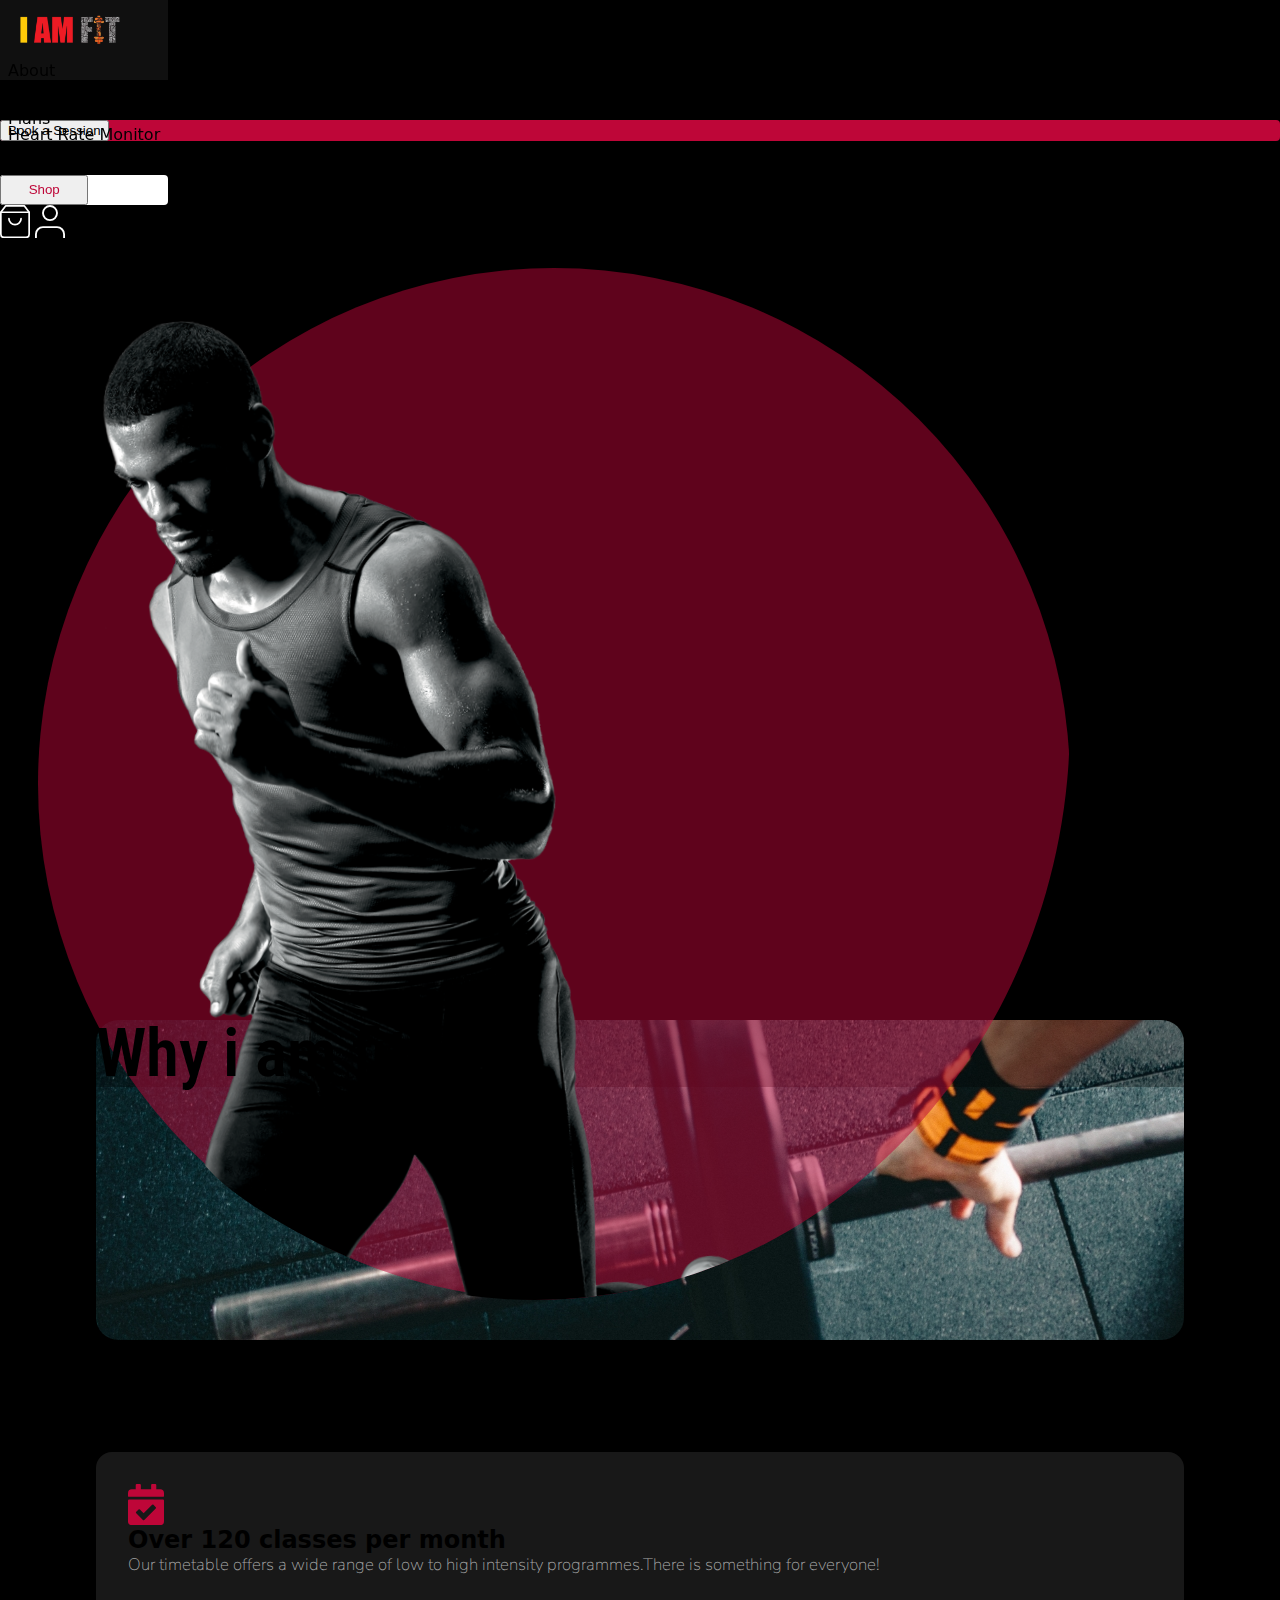
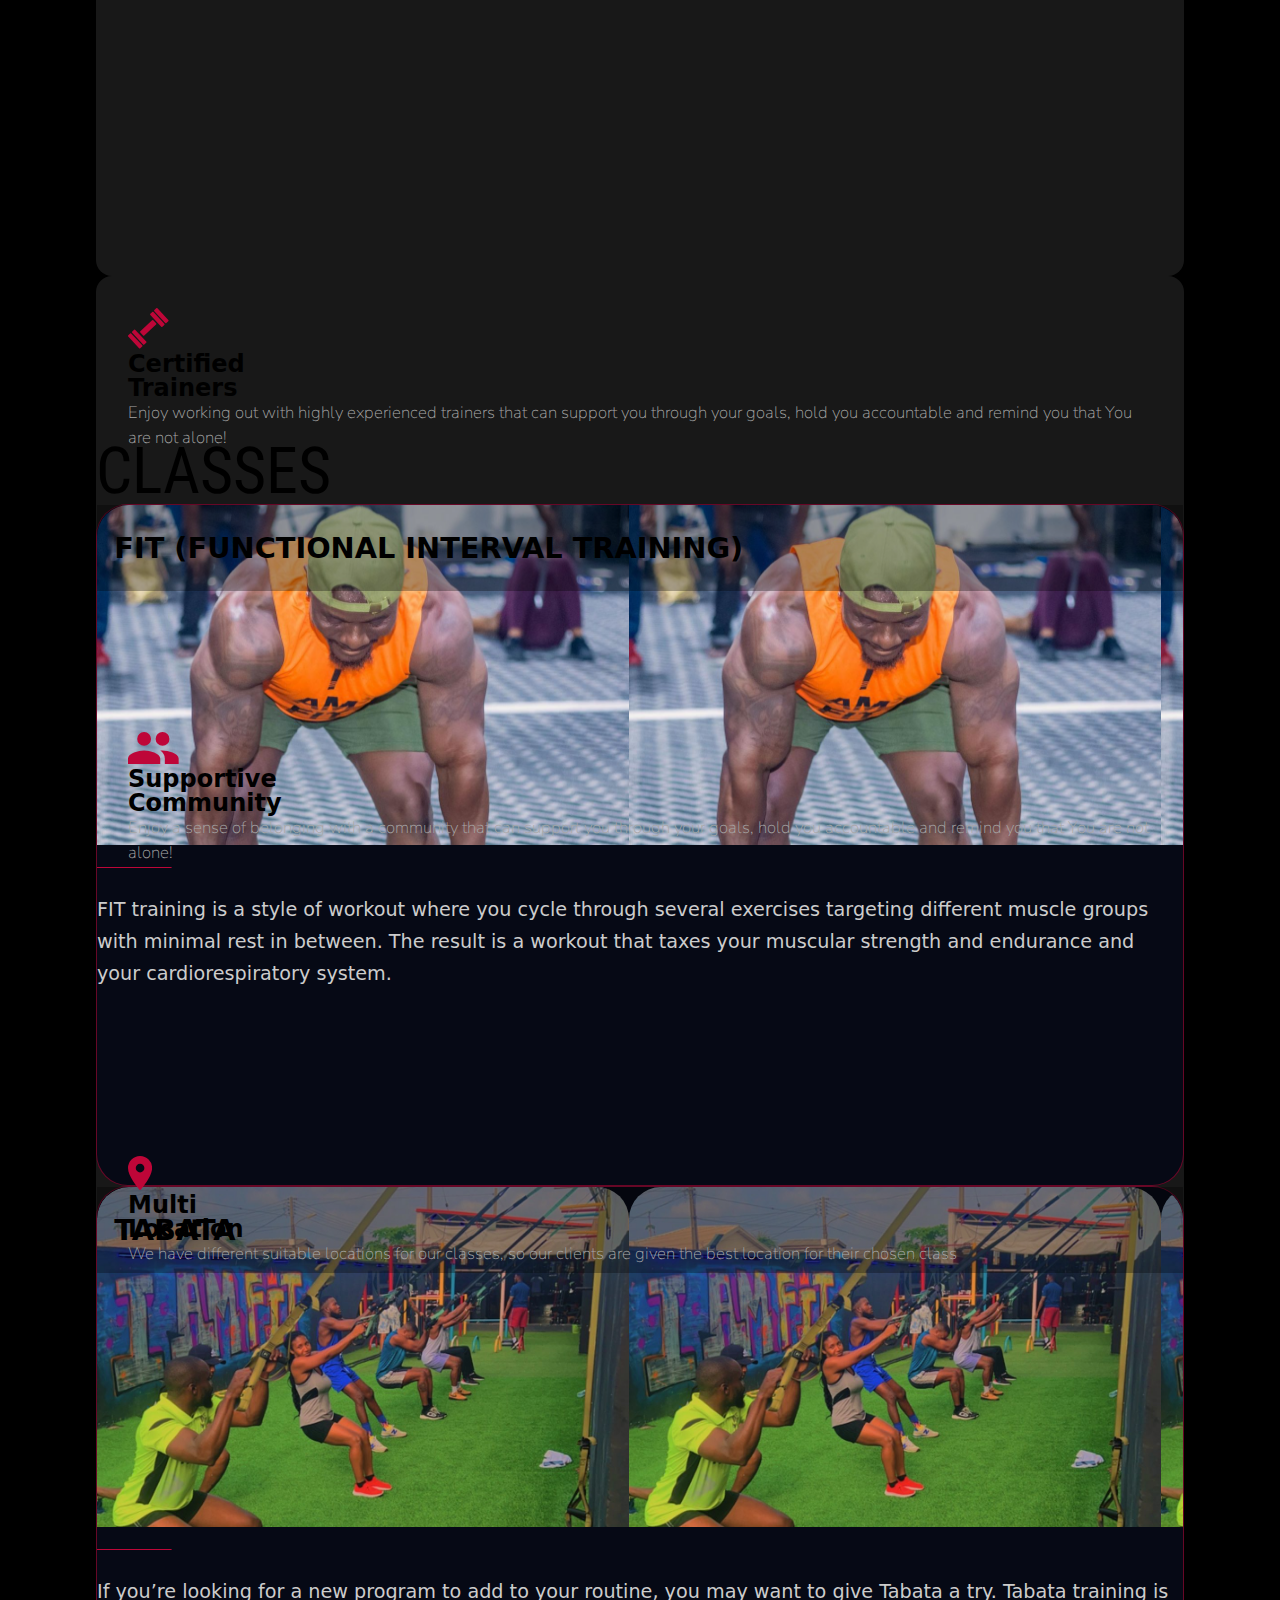
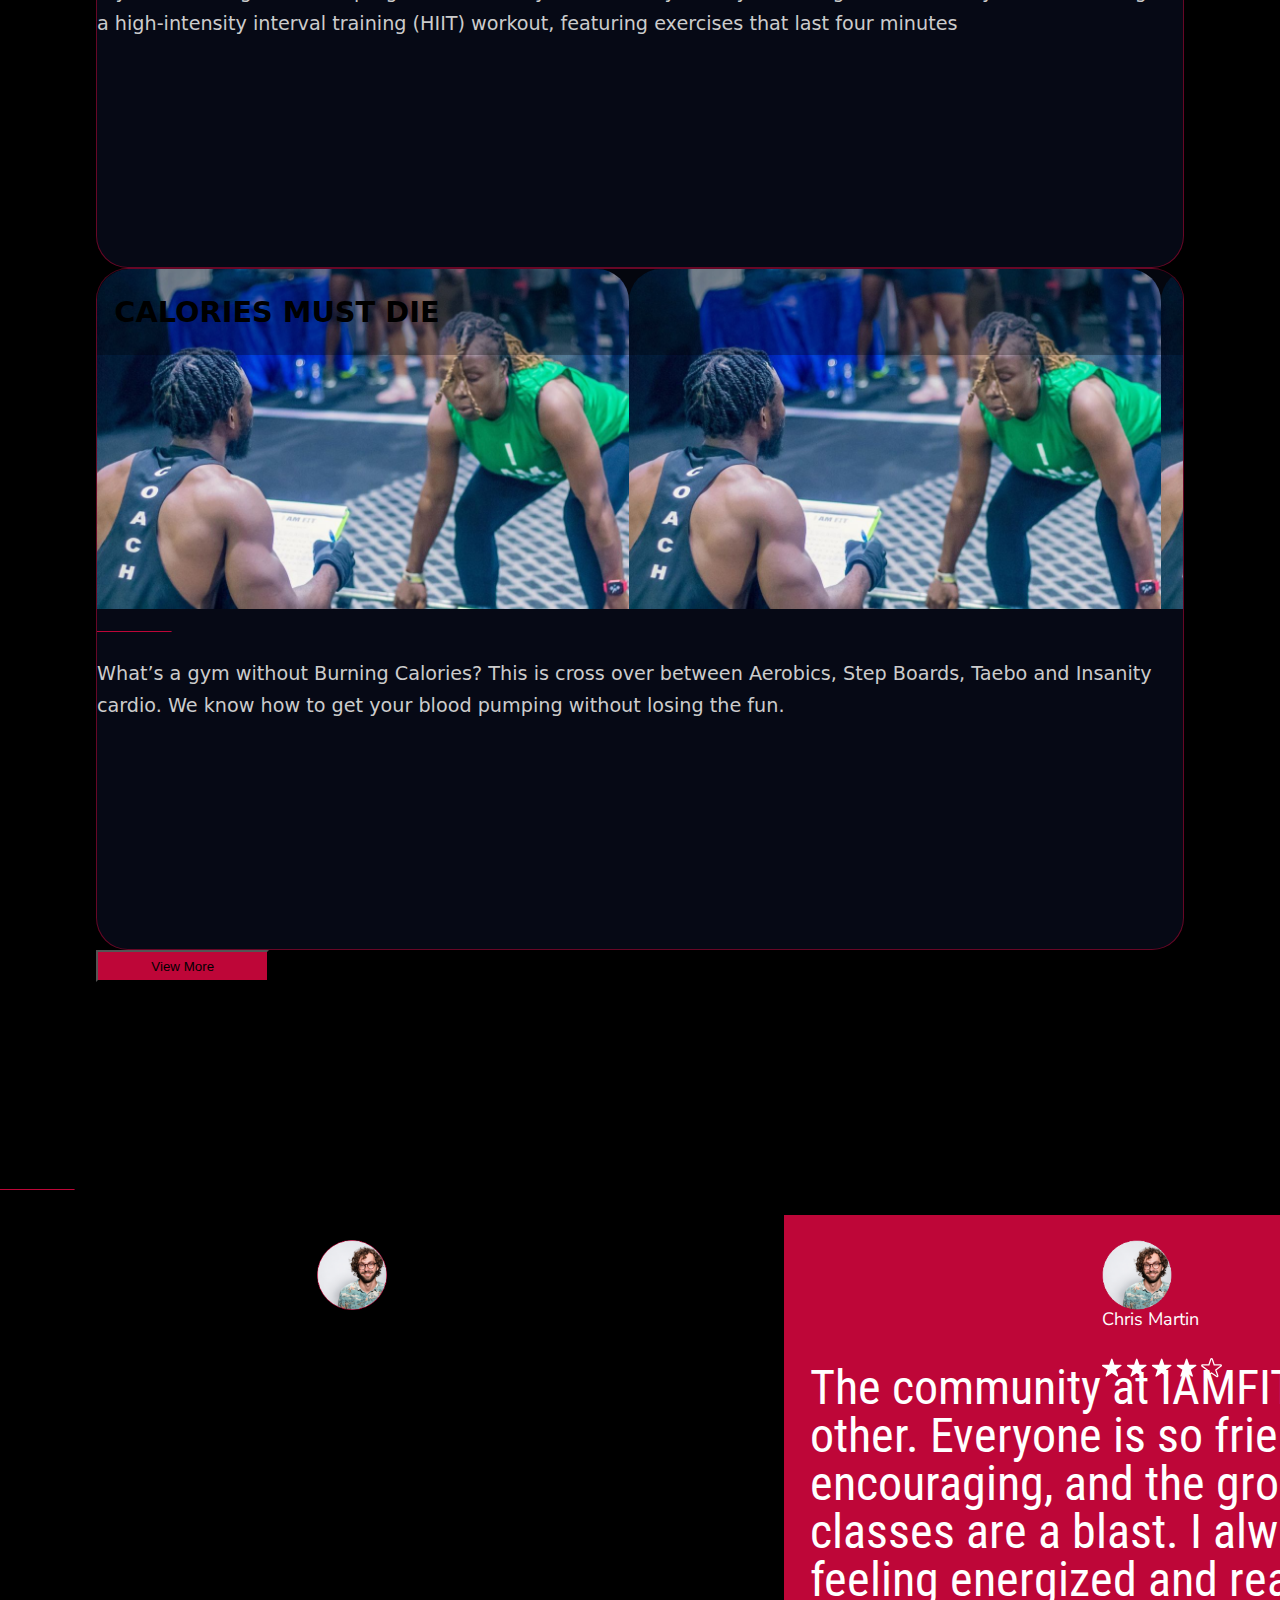
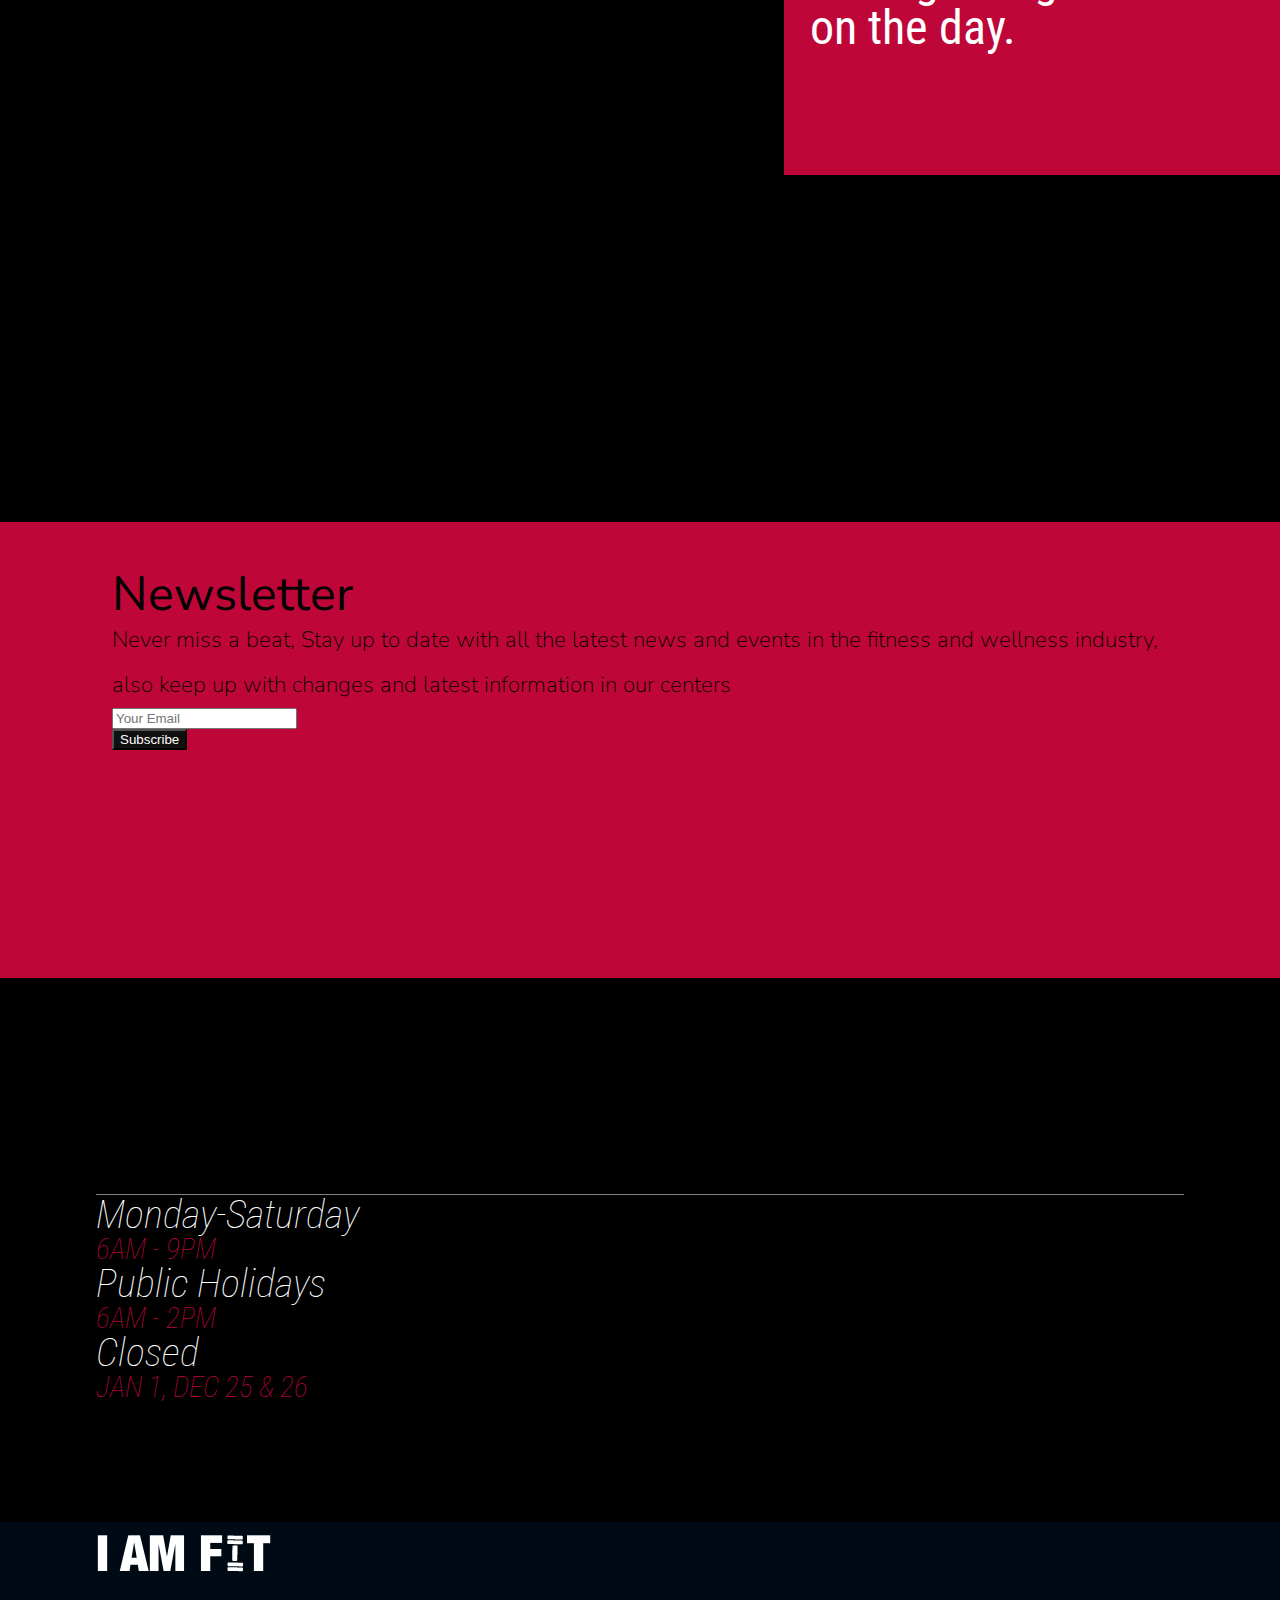
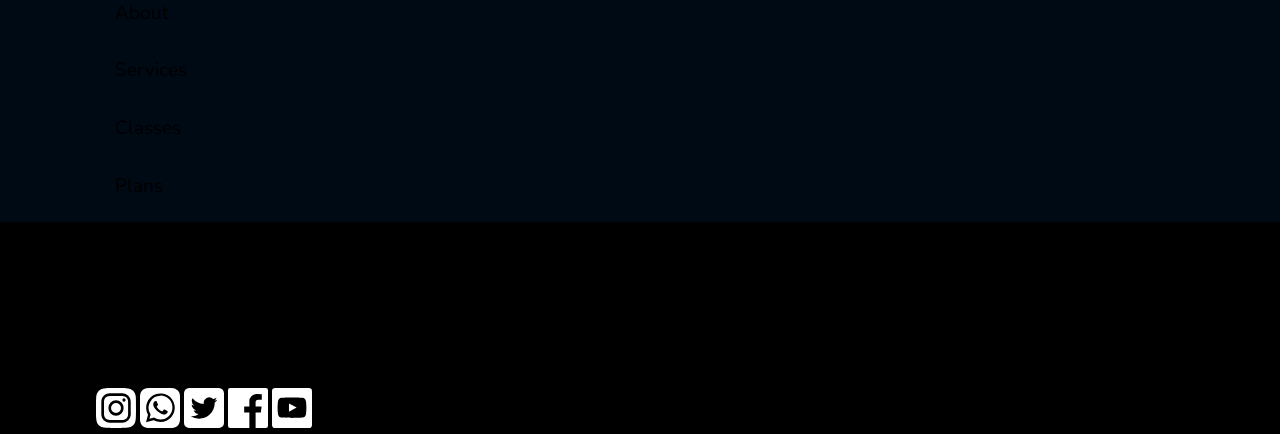
==== index.html @ affcf8ad "home page desktop" ====
<!DOCTYPE html>
<html lang="en">

<head>
    <meta charset="UTF-8">
    <meta http-equiv="X-UA-Compatible" content="IE=edge">
    <meta name="viewport" content="width=device-width, initial-scale=1.0">
    <link href="https://cdn.jsdelivr.net/npm/bootstrap@5.0.2/dist/css/bootstrap.min.css" rel="stylesheet"
        integrity="sha384-EVSTQN3/azprG1Anm3QDgpJLIm9Nao0Yz1ztcQTwFspd3yD65VohhpuuCOmLASjC" crossorigin="anonymous">
    <link rel="stylesheet" href="https://cdn.jsdelivr.net/npm/bootstrap-icons@1.9.1/font/bootstrap-icons.css">
    <link rel="stylesheet" href="./assets/css/reset.css">
    <link rel="stylesheet" href="./assets/css/main.css">

    <link rel="stylesheet" href="https://cdn.jsdelivr.net/npm/swiper@9/swiper-bundle.min.css" />


    <link rel="preconnect" href="https://fonts.googleapis.com">
    <link rel="preconnect" href="https://fonts.gstatic.com" crossorigin>
    <link
        href="https://fonts.googleapis.com/css2?family=Nunito+Sans:ital,wght@0,200;0,300;0,400;0,600;0,700;0,800;0,900;1,200;1,300;1,400;1,600;1,700;1,800;1,900&family=Roboto+Condensed:ital,wght@0,300;0,400;0,700;1,300;1,400;1,700&family=Roboto:ital,wght@0,100;0,300;0,400;0,500;0,700;1,100;1,300;1,400;1,500&display=swap"
        rel="stylesheet">
    <title>I Am Fit</title>
</head>

<body>

    <div class="">
        <div class="navbar w-100">
            <div class="row w-100 justify-content-center align-items-center g-2">
                <div class="col-2 d-flex justify-content-center align-items-center">
                    <img src="/assets/images/logo.png" alt="">
                </div>
                <div class="col-7 d-flex justify-content-center align-items-center">
                    <ul class="list-inline text-light gap-4">
                        <li class="list-inline-item">About</li>
                        <li class="list-inline-item">Services</li>
                        <li class="list-inline-item">Classes</li>
                        <li class="list-inline-item">Plans</li>
                        <li class="list-inline-item">Heart Rate Monitor</li>
                        <li class="list-inline-item">Blog</li>
                        <li class="list-inline-item">Train With Razzie</li>
                    </ul>
                </div>
                <div class="col-3 d-flex justify-content-center align-items-center gap-4">
                    <div class="navbar-cta">
                        <button class="btn btn-sm fw-bold">Shop</button>
                    </div>
                    <svg xmlns="http://www.w3.org/2000/svg" width="30" height="33.33" viewBox="0 0 53 58.556">
                        <g id="Icon_feather-shopping-bag" data-name="Icon feather-shopping-bag"
                            transform="translate(-3 -1.5)">
                            <path id="Path_1" data-name="Path 1"
                                d="M12.833,3,4.5,14.111V53a5.556,5.556,0,0,0,5.556,5.556H48.944A5.556,5.556,0,0,0,54.5,53V14.111L46.167,3Z"
                                transform="translate(0 0)" fill="none" stroke="#fff" stroke-linecap="round"
                                stroke-linejoin="round" stroke-width="3" />
                            <path id="Path_2" data-name="Path 2" d="M4.5,9h50" transform="translate(0 5.111)"
                                fill="none" stroke="#fff" stroke-linecap="round" stroke-linejoin="round"
                                stroke-width="3" />
                            <path id="Path_3" data-name="Path 3" d="M33.479,15A10.74,10.74,0,0,1,12,15"
                                transform="translate(6.76 10.408)" fill="none" stroke="#fff" stroke-linecap="round"
                                stroke-linejoin="round" stroke-width="3" />
                        </g>
                    </svg>
                    <svg xmlns="http://www.w3.org/2000/svg" width="30" height="33.75" viewBox="0 0 48 53.625">
                        <g id="Icon_feather-user" data-name="Icon feather-user" transform="translate(-4.5 -3)">
                            <path id="Path_4" data-name="Path 4"
                                d="M51,39.35V33.734A11.242,11.242,0,0,0,39.75,22.5H17.25A11.242,11.242,0,0,0,6,33.734V39.35"
                                transform="translate(0 15.775)" fill="none" stroke="#fff" stroke-linecap="round"
                                stroke-linejoin="round" stroke-width="3" />
                            <path id="Path_5" data-name="Path 5"
                                d="M34.467,15.734A11.234,11.234,0,1,1,23.234,4.5,11.234,11.234,0,0,1,34.467,15.734Z"
                                transform="translate(5.266)" fill="none" stroke="#fff" stroke-linecap="round"
                                stroke-linejoin="round" stroke-width="3" />
                        </g>
                    </svg>

                </div>
            </div>
        </div>
        <div class="hero row p-5 pe-0 pt-0">
            <div
                class="hero-left ps-5 p-0 col-6 d-flex align-items-start justify-content-center flex-column text-left text-light gap-4">
                <div class="hero-title text-uppercase">
                    Fitness is more than just a workout
                </div>
                <div class="hero-body">
                    It's a way of life
                </div>
                <div class="hero-cta">
                    <button class="btn btn-lg text-light fw-bold">Book a Session</button>
                </div>
            </div>
            <div class="hero-right p-0 col-6 d-none d-md-block">
                <img src="./assets/images/hero-image.svg" class="object-fit-cover w-100 h-100" alt="">
            </div>
        </div>

        <!-- WHY I AM FIT? -->
        <section>
            <div class="why-fit">
                <div class="why-fit-bg row ">
                    <div class="bg-overlay w-100 h-100 absolute d-flex align-items-center">
                        <div class="bg-text ps-5 text-light text-uppercase">
                            Why i am fit?
                        </div>
                    </div>
                </div>
                <div class="why-fit-body row">
                    <div class="col-3">
                        <div class="card text-light gap-4">
                            <div class="icon">
                                <svg xmlns="http://www.w3.org/2000/svg" width="36" height="41.143"
                                    viewBox="0 0 36 41.143">
                                    <path id="Icon_awesome-calendar-check" data-name="Icon awesome-calendar-check"
                                        d="M35.036,12.857H.964A.964.964,0,0,1,0,11.893V9A3.857,3.857,0,0,1,3.857,5.143H7.714V.964A.964.964,0,0,1,8.679,0h3.214a.964.964,0,0,1,.964.964V5.143H23.143V.964A.964.964,0,0,1,24.107,0h3.214a.964.964,0,0,1,.964.964V5.143h3.857A3.857,3.857,0,0,1,36,9v2.893A.964.964,0,0,1,35.036,12.857ZM.964,15.429H35.036a.964.964,0,0,1,.964.964V37.286a3.857,3.857,0,0,1-3.857,3.857H3.857A3.857,3.857,0,0,1,0,37.286V16.393A.964.964,0,0,1,.964,15.429Zm26.783,7.71-2.264-2.282a.964.964,0,0,0-1.364-.005L15.6,29.3,11.9,25.579a.964.964,0,0,0-1.364-.005L8.258,27.837A.964.964,0,0,0,8.253,29.2l6.638,6.691a.964.964,0,0,0,1.364.005L27.742,24.5a.964.964,0,0,0,.005-1.364Z"
                                        fill="#be0638" />
                                </svg>
                            </div>
                            <div class="heading">
                                Over 120 classes per month
                            </div>

                            <div class="body">
                                Our timetable offers a wide range of low to high intensity programmes.There is something
                                for everyone!
                            </div>
                        </div>
                    </div>
                    <div class="col-3">
                        <div class="card text-light gap-4">
                            <div class="icon">
                                <svg xmlns="http://www.w3.org/2000/svg" width="40.553" height="40.553"
                                    viewBox="0 0 33.964 33.964">
                                    <path id="Icon_map-gym" data-name="Icon map-gym"
                                        d="M12.933,32.309a.725.725,0,0,1-.036,1.02l-1.564,1.462a.719.719,0,0,1-1.016-.037L1.21,24.939a.725.725,0,0,1,.037-1.02l1.566-1.46a.719.719,0,0,1,1.016.037ZM24.553,13.841a.725.725,0,0,1-.037,1.02l-9.842,9.194a.719.719,0,0,1-1.016-.037l-2.349-2.535a.725.725,0,0,1,.037-1.02l9.84-9.194a.718.718,0,0,1,1.015.037l2.352,2.535ZM16.281,29.179a.725.725,0,0,1-.037,1.02l-1.566,1.462a.719.719,0,0,1-1.016-.037l-9.1-9.815a.725.725,0,0,1,.036-1.02L6.16,19.328a.719.719,0,0,1,1.016.037ZM31.447,14.193a.725.725,0,0,1-.037,1.02l-1.565,1.462a.72.72,0,0,1-1.017-.036l-9.1-9.813a.724.724,0,0,1,.036-1.02l1.57-1.465a.718.718,0,0,1,1.015.037l9.1,9.816Zm3.344-3.125a.726.726,0,0,1-.037,1.02L33.191,13.55a.718.718,0,0,1-1.015-.036L23.074,3.7a.726.726,0,0,1,.036-1.02l1.564-1.464a.716.716,0,0,1,1.014.036Z"
                                        transform="translate(-1.018 -1.019)" fill="#be0638" />
                                </svg>
                            </div>
                            <div class="heading">
                                Certified <br />Trainers
                            </div>

                            <div class="body">
                                Enjoy working out with highly experienced trainers that can support you through your
                                goals, hold you accountable and remind you that You are not alone!
                            </div>
                        </div>
                    </div>
                    <div class="col-3">
                        <div class="card text-light gap-4">
                            <div class="icon">
                                <svg xmlns="http://www.w3.org/2000/svg" width="50.663" height="32.24"
                                    viewBox="0 0 50.663 32.24">
                                    <path id="Icon_material-group" data-name="Icon material-group"
                                        d="M36.043,21.317a6.909,6.909,0,1,0-6.909-6.909A6.88,6.88,0,0,0,36.043,21.317Zm-18.423,0a6.909,6.909,0,1,0-6.909-6.909A6.88,6.88,0,0,0,17.62,21.317Zm0,4.606c-5.366,0-16.12,2.694-16.12,8.06V39.74H33.74V33.983C33.74,28.617,22.986,25.923,17.62,25.923Zm18.423,0c-.668,0-1.428.046-2.234.115,2.671,1.934,4.537,4.537,4.537,7.945V39.74H52.163V33.983C52.163,28.617,41.409,25.923,36.043,25.923Z"
                                        transform="translate(-1.5 -7.5)" fill="#be0638" />
                                </svg>

                            </div>
                            <div class="heading">
                                Supportive <br /> Community
                            </div>

                            <div class="body">
                                Enjoy a sense of belonging with a community that can support you through your goals,
                                hold you accountable and remind you that You are not alone!
                            </div>
                        </div>
                    </div>
                    <div class="col-3">
                        <div class="card text-light gap-4">
                            <div class="icon">
                                <svg xmlns="http://www.w3.org/2000/svg" width="24.144" height="34.491"
                                    viewBox="0 0 24.144 34.491">
                                    <path id="Icon_material-location-on" data-name="Icon material-location-on"
                                        d="M19.572,3A12.063,12.063,0,0,0,7.5,15.072c0,9.054,12.072,22.419,12.072,22.419S31.644,24.126,31.644,15.072A12.063,12.063,0,0,0,19.572,3Zm0,16.383a4.311,4.311,0,1,1,4.311-4.311A4.313,4.313,0,0,1,19.572,19.383Z"
                                        transform="translate(-7.5 -3)" fill="#be0638" />
                                </svg>
                            </div>
                            <div class="heading">
                                Multi <br /> Location
                            </div>

                            <div class="body">
                                We have different suitable locations for our classes, so our clients are given the best
                                location for their chosen class
                            </div>
                        </div>
                    </div>
                </div>
            </div>
        </section>

        <!-- CLASSES -->
        <section>
            <div class="classes row d-flex justify-content-around">
                <div class="heading fw-bold text-center mb-5 uppercase text-light">CLASSES</div>
                <div class="col-4">
                    <div class="card">
                        <div class="card-top">
                            <div class="bg-overlay w-100 h-100">
                                <div class="card-title text-light">
                                    FIT (Functional Interval Training)
                                </div>
                            </div>
                        </div>

                        <div class="card-body">
                            <svg xmlns="http://www.w3.org/2000/svg" width="74.589" height="1" viewBox="0 0 74.589 1">
                                <path id="Path_11" data-name="Path 11" d="M2180,3122.709h74.589"
                                    transform="translate(-2180 -3122.209)" fill="none" stroke="#be0638"
                                    stroke-width="1" />
                            </svg>
                            <p class="card-text">
                                FIT training is a style of workout where you cycle through several exercises targeting
                                different muscle groups with minimal rest in between. The result is a workout that taxes
                                your muscular strength and endurance and your cardiorespiratory system.
                            </p>
                        </div>
                    </div>
                </div>
                <div class="col-4">
                    <div class="card">
                        <div class="card-top">
                            <div class="bg-overlay w-100 h-100">
                                <div class="card-title text-light">
                                    tabata </div>
                            </div>
                        </div>
                        <div class="card-body">
                            <svg xmlns="http://www.w3.org/2000/svg" width="74.589" height="1" viewBox="0 0 74.589 1">
                                <path id="Path_11" data-name="Path 11" d="M2180,3122.709h74.589"
                                    transform="translate(-2180 -3122.209)" fill="none" stroke="#be0638"
                                    stroke-width="1" />
                            </svg>
                            <p class="card-text">
                                If you’re looking for a new program to add to your routine, you may want to give Tabata
                                a try. Tabata training is a high-intensity interval training (HIIT) workout, featuring
                                exercises that last four minutes
                            </p>
                        </div>
                    </div>
                </div>
                <div class="col-4">
                    <div class="card">
                        <div class="card-top">
                            <div class="bg-overlay w-100 h-100">
                                <div class="card-title text-light">
                                    Calories must die </div>
                            </div>
                        </div>
                        <div class="card-body">
                            <svg xmlns="http://www.w3.org/2000/svg" width="74.589" height="1" viewBox="0 0 74.589 1">
                                <path id="Path_11" data-name="Path 11" d="M2180,3122.709h74.589"
                                    transform="translate(-2180 -3122.209)" fill="none" stroke="#be0638"
                                    stroke-width="1" />
                            </svg>
                            <p class="card-text">
                                What’s a gym without Burning Calories? This is cross over between Aerobics, Step Boards,
                                Taebo and Insanity cardio. We know how to get your blood pumping without losing the fun.
                            </p>
                        </div>
                    </div>
                </div>
                <div class="classes-cta text-center mt-5">
                    <button class="btn btn-lg text-light fw-bold">View More</button>
                </div>
            </div>

    </div>
    </section>

    <section>
        <div class="testimonials p-5 pe-0 bg-white">
            <div class="heading fw-bold text-uppercase">
                Testimonials
            </div>
            <svg xmlns="http://www.w3.org/2000/svg" width="74.589" height="1" viewBox="0 0 74.589 1">
                <path id="Path_11" data-name="Path 11" d="M2180,3122.709h74.589" transform="translate(-2180 -3122.209)"
                    fill="none" stroke="#be0638" stroke-width="1" />
            </svg>

            <!-- Swiper -->
            <div class="swiper mySwiper">
                <div class="swiper-wrapper">
                    <div class="swiper-slide gap-4">
                        <div class="swiper-header w-100 d-flex align-items-center justify-content-end gap-2">
                            <div class="avatar">
                                <img src="./assets/images/profileimg.png" alt="">
                            </div>
                            <div class="info">
                                <div class="name fw-bold">Chris Martin</div>
                                <div class="rating d-flex align-items-center">
                                    <svg xmlns="http://www.w3.org/2000/svg" width="120" height="29.25"
                                        viewBox="0 0 191.5 29.25">
                                        <g id="Group_12" data-name="Group 12" transform="translate(-757 -3874)">
                                            <path id="Icon_ionic-ios-star" data-name="Icon ionic-ios-star"
                                                d="M32.555,13.5H22.212L19.069,4.12a1.139,1.139,0,0,0-2.138,0L13.788,13.5H3.375A1.128,1.128,0,0,0,2.25,14.625a.827.827,0,0,0,.021.19,1.081,1.081,0,0,0,.471.795l8.5,5.991L7.98,31.085a1.128,1.128,0,0,0,.387,1.266A1.088,1.088,0,0,0,9,32.625a1.378,1.378,0,0,0,.7-.253L18,26.459l8.3,5.913a1.318,1.318,0,0,0,.7.253,1.01,1.01,0,0,0,.626-.274,1.114,1.114,0,0,0,.387-1.266L24.75,21.6l8.43-6.047.2-.176a1.18,1.18,0,0,0,.366-.752A1.191,1.191,0,0,0,32.555,13.5Z"
                                                transform="translate(754.75 3870.625)" />
                                            <path id="Icon_ionic-ios-star-2" data-name="Icon ionic-ios-star"
                                                d="M32.555,13.5H22.212L19.069,4.12a1.139,1.139,0,0,0-2.138,0L13.788,13.5H3.375A1.128,1.128,0,0,0,2.25,14.625a.827.827,0,0,0,.021.19,1.081,1.081,0,0,0,.471.795l8.5,5.991L7.98,31.085a1.128,1.128,0,0,0,.387,1.266A1.088,1.088,0,0,0,9,32.625a1.378,1.378,0,0,0,.7-.253L18,26.459l8.3,5.913a1.318,1.318,0,0,0,.7.253,1.01,1.01,0,0,0,.626-.274,1.114,1.114,0,0,0,.387-1.266L24.75,21.6l8.43-6.047.2-.176a1.18,1.18,0,0,0,.366-.752A1.191,1.191,0,0,0,32.555,13.5Z"
                                                transform="translate(794.75 3870.625)" />
                                            <path id="Icon_ionic-ios-star-3" data-name="Icon ionic-ios-star"
                                                d="M32.555,13.5H22.212L19.069,4.12a1.139,1.139,0,0,0-2.138,0L13.788,13.5H3.375A1.128,1.128,0,0,0,2.25,14.625a.827.827,0,0,0,.021.19,1.081,1.081,0,0,0,.471.795l8.5,5.991L7.98,31.085a1.128,1.128,0,0,0,.387,1.266A1.088,1.088,0,0,0,9,32.625a1.378,1.378,0,0,0,.7-.253L18,26.459l8.3,5.913a1.318,1.318,0,0,0,.7.253,1.01,1.01,0,0,0,.626-.274,1.114,1.114,0,0,0,.387-1.266L24.75,21.6l8.43-6.047.2-.176a1.18,1.18,0,0,0,.366-.752A1.191,1.191,0,0,0,32.555,13.5Z"
                                                transform="translate(834.75 3870.625)" />
                                            <path id="Icon_ionic-ios-star-4" data-name="Icon ionic-ios-star"
                                                d="M32.555,13.5H22.212L19.069,4.12a1.139,1.139,0,0,0-2.138,0L13.788,13.5H3.375A1.128,1.128,0,0,0,2.25,14.625a.827.827,0,0,0,.021.19,1.081,1.081,0,0,0,.471.795l8.5,5.991L7.98,31.085a1.128,1.128,0,0,0,.387,1.266A1.088,1.088,0,0,0,9,32.625a1.378,1.378,0,0,0,.7-.253L18,26.459l8.3,5.913a1.318,1.318,0,0,0,.7.253,1.01,1.01,0,0,0,.626-.274,1.114,1.114,0,0,0,.387-1.266L24.75,21.6l8.43-6.047.2-.176a1.18,1.18,0,0,0,.366-.752A1.191,1.191,0,0,0,32.555,13.5Z"
                                                transform="translate(874.75 3870.625)" />
                                            <path id="Icon_ionic-ios-star-half" data-name="Icon ionic-ios-star-half"
                                                d="M32.555,13.5H22.212L19.069,4.12a1.139,1.139,0,0,0-2.138,0L13.788,13.5H3.375A1.128,1.128,0,0,0,2.25,14.625a.827.827,0,0,0,.021.19,1.081,1.081,0,0,0,.471.795l8.5,5.991L7.98,31.085a1.128,1.128,0,0,0,.387,1.266A1.088,1.088,0,0,0,9,32.625a1.378,1.378,0,0,0,.7-.253L18,26.459l8.3,5.913a1.318,1.318,0,0,0,.7.253,1.01,1.01,0,0,0,.626-.274,1.114,1.114,0,0,0,.387-1.266L24.75,21.6l8.43-6.047.2-.176a1.18,1.18,0,0,0,.366-.752A1.191,1.191,0,0,0,32.555,13.5Zm-3.333,2.475L23.611,20a1.975,1.975,0,0,0-.717,2.236l2.116,6.166a.282.282,0,0,1-.429.323l-5.442-3.881-.007-.007A2.622,2.622,0,0,1,18,22.7V7.966a.137.137,0,0,1,.267-.042h0l2.081,6.2a1.966,1.966,0,0,0,1.863,1.343h6.841A.281.281,0,0,1,29.222,15.975Z"
                                                transform="translate(914.75 3870.625)" />
                                        </g>
                                    </svg>
                                </div>
                            </div>
                        </div>
                        <div class="swiper-body text-uppercase text-left">
                            Before joining this gym, I struggled with my weight and felt self-conscious in my own skin.
                            But thanks to their supportive trainers and challenging workouts, I’ve lost over 50 pounds
                            and gained confidence I never knew I had
                        </div>

                    </div>
                    <div class="swiper-slide gap-4">
                        <div class="swiper-header w-100 d-flex align-items-center justify-content-end gap-2">
                            <div class="avatar">
                                <img src="./assets/images/profileimg.png" alt="">
                            </div>
                            <div class="info">
                                <div class="name fw-bold">Chris Martin</div>
                                <div class="rating d-flex align-items-center">
                                    <svg xmlns="http://www.w3.org/2000/svg" width="120" height="29.25"
                                        viewBox="0 0 192.5 31.25">
                                        <g id="Group_24" data-name="Group 24" transform="translate(-757 -3873)">
                                            <path id="Icon_ionic-ios-star" data-name="Icon ionic-ios-star"
                                                d="M32.555,13.5H22.212L19.069,4.12a1.139,1.139,0,0,0-2.138,0L13.788,13.5H3.375A1.128,1.128,0,0,0,2.25,14.625a.827.827,0,0,0,.021.19,1.081,1.081,0,0,0,.471.795l8.5,5.991L7.98,31.085a1.128,1.128,0,0,0,.387,1.266A1.088,1.088,0,0,0,9,32.625a1.378,1.378,0,0,0,.7-.253L18,26.459l8.3,5.913a1.318,1.318,0,0,0,.7.253,1.01,1.01,0,0,0,.626-.274,1.114,1.114,0,0,0,.387-1.266L24.75,21.6l8.43-6.047.2-.176a1.18,1.18,0,0,0,.366-.752A1.191,1.191,0,0,0,32.555,13.5Z"
                                                transform="translate(754.75 3870.625)" fill="#fff" />
                                            <path id="Icon_ionic-ios-star-2" data-name="Icon ionic-ios-star"
                                                d="M32.555,13.5H22.212L19.069,4.12a1.139,1.139,0,0,0-2.138,0L13.788,13.5H3.375A1.128,1.128,0,0,0,2.25,14.625a.827.827,0,0,0,.021.19,1.081,1.081,0,0,0,.471.795l8.5,5.991L7.98,31.085a1.128,1.128,0,0,0,.387,1.266A1.088,1.088,0,0,0,9,32.625a1.378,1.378,0,0,0,.7-.253L18,26.459l8.3,5.913a1.318,1.318,0,0,0,.7.253,1.01,1.01,0,0,0,.626-.274,1.114,1.114,0,0,0,.387-1.266L24.75,21.6l8.43-6.047.2-.176a1.18,1.18,0,0,0,.366-.752A1.191,1.191,0,0,0,32.555,13.5Z"
                                                transform="translate(794.75 3870.625)" fill="#fff" />
                                            <path id="Icon_ionic-ios-star-3" data-name="Icon ionic-ios-star"
                                                d="M32.555,13.5H22.212L19.069,4.12a1.139,1.139,0,0,0-2.138,0L13.788,13.5H3.375A1.128,1.128,0,0,0,2.25,14.625a.827.827,0,0,0,.021.19,1.081,1.081,0,0,0,.471.795l8.5,5.991L7.98,31.085a1.128,1.128,0,0,0,.387,1.266A1.088,1.088,0,0,0,9,32.625a1.378,1.378,0,0,0,.7-.253L18,26.459l8.3,5.913a1.318,1.318,0,0,0,.7.253,1.01,1.01,0,0,0,.626-.274,1.114,1.114,0,0,0,.387-1.266L24.75,21.6l8.43-6.047.2-.176a1.18,1.18,0,0,0,.366-.752A1.191,1.191,0,0,0,32.555,13.5Z"
                                                transform="translate(834.75 3870.625)" fill="#fff" />
                                            <path id="Icon_ionic-ios-star-4" data-name="Icon ionic-ios-star"
                                                d="M32.555,13.5H22.212L19.069,4.12a1.139,1.139,0,0,0-2.138,0L13.788,13.5H3.375A1.128,1.128,0,0,0,2.25,14.625a.827.827,0,0,0,.021.19,1.081,1.081,0,0,0,.471.795l8.5,5.991L7.98,31.085a1.128,1.128,0,0,0,.387,1.266A1.088,1.088,0,0,0,9,32.625a1.378,1.378,0,0,0,.7-.253L18,26.459l8.3,5.913a1.318,1.318,0,0,0,.7.253,1.01,1.01,0,0,0,.626-.274,1.114,1.114,0,0,0,.387-1.266L24.75,21.6l8.43-6.047.2-.176a1.18,1.18,0,0,0,.366-.752A1.191,1.191,0,0,0,32.555,13.5Z"
                                                transform="translate(874.75 3870.625)" fill="#fff" />
                                            <path id="Icon_ionic-ios-star-5" data-name="Icon ionic-ios-star"
                                                d="M32.555,13.5H22.212L19.069,4.12a1.139,1.139,0,0,0-2.138,0L13.788,13.5H3.375A1.128,1.128,0,0,0,2.25,14.625a.827.827,0,0,0,.021.19,1.081,1.081,0,0,0,.471.795l8.5,5.991L7.98,31.085a1.128,1.128,0,0,0,.387,1.266A1.088,1.088,0,0,0,9,32.625a1.378,1.378,0,0,0,.7-.253L18,26.459l8.3,5.913a1.318,1.318,0,0,0,.7.253,1.01,1.01,0,0,0,.626-.274,1.114,1.114,0,0,0,.387-1.266L24.75,21.6l8.43-6.047.2-.176a1.18,1.18,0,0,0,.366-.752A1.191,1.191,0,0,0,32.555,13.5Z"
                                                transform="translate(914.75 3870.625)" fill="none" stroke="#fff"
                                                stroke-width="2" />
                                        </g>
                                    </svg>

                                </div>
                            </div>
                        </div>
                        <div class="swiper-body text-uppercase text-left">
                            The community at IAMFIT is like no other. Everyone is so friendly and encouraging, and the
                            group fitness classes are a blast. I always leave feeling energized and ready to take on the
                            day.
                        </div>
                    </div>
                    <div class="swiper-slide gap-4">
                        <div class="swiper-header w-100 d-flex align-items-center justify-content-end gap-2">
                            <div class="avatar">
                                <img src="./assets/images/profileimg.png" alt="">
                            </div>
                            <div class="info">
                                <div class="name fw-bold">Chris Martin</div>
                                <div class="rating d-flex align-items-center">
                                    <svg xmlns="http://www.w3.org/2000/svg" width="120" height="29.25"
                                        viewBox="0 0 191.5 29.25">
                                        <g id="Group_12" data-name="Group 12" transform="translate(-757 -3874)">
                                            <path id="Icon_ionic-ios-star" data-name="Icon ionic-ios-star"
                                                d="M32.555,13.5H22.212L19.069,4.12a1.139,1.139,0,0,0-2.138,0L13.788,13.5H3.375A1.128,1.128,0,0,0,2.25,14.625a.827.827,0,0,0,.021.19,1.081,1.081,0,0,0,.471.795l8.5,5.991L7.98,31.085a1.128,1.128,0,0,0,.387,1.266A1.088,1.088,0,0,0,9,32.625a1.378,1.378,0,0,0,.7-.253L18,26.459l8.3,5.913a1.318,1.318,0,0,0,.7.253,1.01,1.01,0,0,0,.626-.274,1.114,1.114,0,0,0,.387-1.266L24.75,21.6l8.43-6.047.2-.176a1.18,1.18,0,0,0,.366-.752A1.191,1.191,0,0,0,32.555,13.5Z"
                                                transform="translate(754.75 3870.625)" />
                                            <path id="Icon_ionic-ios-star-2" data-name="Icon ionic-ios-star"
                                                d="M32.555,13.5H22.212L19.069,4.12a1.139,1.139,0,0,0-2.138,0L13.788,13.5H3.375A1.128,1.128,0,0,0,2.25,14.625a.827.827,0,0,0,.021.19,1.081,1.081,0,0,0,.471.795l8.5,5.991L7.98,31.085a1.128,1.128,0,0,0,.387,1.266A1.088,1.088,0,0,0,9,32.625a1.378,1.378,0,0,0,.7-.253L18,26.459l8.3,5.913a1.318,1.318,0,0,0,.7.253,1.01,1.01,0,0,0,.626-.274,1.114,1.114,0,0,0,.387-1.266L24.75,21.6l8.43-6.047.2-.176a1.18,1.18,0,0,0,.366-.752A1.191,1.191,0,0,0,32.555,13.5Z"
                                                transform="translate(794.75 3870.625)" />
                                            <path id="Icon_ionic-ios-star-3" data-name="Icon ionic-ios-star"
                                                d="M32.555,13.5H22.212L19.069,4.12a1.139,1.139,0,0,0-2.138,0L13.788,13.5H3.375A1.128,1.128,0,0,0,2.25,14.625a.827.827,0,0,0,.021.19,1.081,1.081,0,0,0,.471.795l8.5,5.991L7.98,31.085a1.128,1.128,0,0,0,.387,1.266A1.088,1.088,0,0,0,9,32.625a1.378,1.378,0,0,0,.7-.253L18,26.459l8.3,5.913a1.318,1.318,0,0,0,.7.253,1.01,1.01,0,0,0,.626-.274,1.114,1.114,0,0,0,.387-1.266L24.75,21.6l8.43-6.047.2-.176a1.18,1.18,0,0,0,.366-.752A1.191,1.191,0,0,0,32.555,13.5Z"
                                                transform="translate(834.75 3870.625)" />
                                            <path id="Icon_ionic-ios-star-4" data-name="Icon ionic-ios-star"
                                                d="M32.555,13.5H22.212L19.069,4.12a1.139,1.139,0,0,0-2.138,0L13.788,13.5H3.375A1.128,1.128,0,0,0,2.25,14.625a.827.827,0,0,0,.021.19,1.081,1.081,0,0,0,.471.795l8.5,5.991L7.98,31.085a1.128,1.128,0,0,0,.387,1.266A1.088,1.088,0,0,0,9,32.625a1.378,1.378,0,0,0,.7-.253L18,26.459l8.3,5.913a1.318,1.318,0,0,0,.7.253,1.01,1.01,0,0,0,.626-.274,1.114,1.114,0,0,0,.387-1.266L24.75,21.6l8.43-6.047.2-.176a1.18,1.18,0,0,0,.366-.752A1.191,1.191,0,0,0,32.555,13.5Z"
                                                transform="translate(874.75 3870.625)" />
                                            <path id="Icon_ionic-ios-star-half" data-name="Icon ionic-ios-star-half"
                                                d="M32.555,13.5H22.212L19.069,4.12a1.139,1.139,0,0,0-2.138,0L13.788,13.5H3.375A1.128,1.128,0,0,0,2.25,14.625a.827.827,0,0,0,.021.19,1.081,1.081,0,0,0,.471.795l8.5,5.991L7.98,31.085a1.128,1.128,0,0,0,.387,1.266A1.088,1.088,0,0,0,9,32.625a1.378,1.378,0,0,0,.7-.253L18,26.459l8.3,5.913a1.318,1.318,0,0,0,.7.253,1.01,1.01,0,0,0,.626-.274,1.114,1.114,0,0,0,.387-1.266L24.75,21.6l8.43-6.047.2-.176a1.18,1.18,0,0,0,.366-.752A1.191,1.191,0,0,0,32.555,13.5Zm-3.333,2.475L23.611,20a1.975,1.975,0,0,0-.717,2.236l2.116,6.166a.282.282,0,0,1-.429.323l-5.442-3.881-.007-.007A2.622,2.622,0,0,1,18,22.7V7.966a.137.137,0,0,1,.267-.042h0l2.081,6.2a1.966,1.966,0,0,0,1.863,1.343h6.841A.281.281,0,0,1,29.222,15.975Z"
                                                transform="translate(914.75 3870.625)" />
                                        </g>
                                    </svg>
                                </div>
                            </div>
                        </div>
                        <div class="swiper-body text-uppercase text-left">
                            Before joining this gym, I struggled with my weight and felt self-conscious in my own skin.
                            But thanks to their supportive trainers and challenging workouts, I’ve lost over 50 pounds
                            and gained confidence I never knew I had
                        </div>
                    </div>
                </div>
                <!-- <div class="swiper-pagination"></div> -->
            </div>
        </div>
    </section>

    <section class="mt-0">
        <div class="newsletter row">
            <div class="newsletter-text col-6 text-light gap-4">
                <div class="heading fw-bold">
                    Newsletter
                </div>
                <div class="body">
                    Never miss a beat, Stay up to date with all the latest news and events in the fitness and wellness
                    industry, also keep up with changes and latest information in our centers
                </div>
            </div>
            <div class="newsletter-input col-6">
                <div class="input-group mb-3">
                    <input type="text" class="form-control p-3" placeholder="Your Email"
                        aria-label="Recipient's username" aria-describedby="basic-addon2">
                    <div class="input-group-append">
                        <button class="btn btn-md p-3 text-uppercase" type="button">Subscribe</button>
                    </div>
                </div>
            </div>
        </div>
    </section>

    <section>
        <div class="working-hours">
            <div class="row">
                <div class="heading text-light">
                    <i>Our Working Hours</i>
                </div>
            </div>
            <div class="body row pt-4">
                <div class="col-4">
                    <div class="days mb-3">
                        Monday-Saturday
                    </div>
                    <div class="time">
                        6AM - 9PM
                    </div>
                </div>
                <div class="col-4">
                    <div class="days mb-3">
                        Public Holidays
                    </div>
                    <div class="time">
                        6AM - 2PM
                    </div>
                </div>
                <div class="col-4">
                    <div class="days mb-3">
                        Closed
                    </div>
                    <div class="time">
                        JAN 1, DEC 25 & 26
                    </div>
                </div>
            </div>
        </div>
    </section>

    <section>
        <div class="footer row pt-0">
            <div class="col-3 d-flex align-items-center justify-content-start">
                <img src="./assets/images/logo-white.png" alt="">
            </div>
            <div class="nav-links-container col-4 d-flex align-items-center">
                <div class="nav-links d-flex align-items-start justify-content-start text-light">
                    <div class="">
                        <ul class="gap-4">
                            <li class="list-item">About</li>
                            <li class="list-item">Services</li>
                            <li class="list-item">Classes</li>
                            <li class="list-item">Plans</li>
                        </ul>
                    </div>
                    <div class="">
                        <ul class="gap-4">
                            <li class="list-item">Heart Rate Monitor</li>
                            <li class="list-item">Blog</li>
                            <li class="list-item">Train With Razzie</li>
                        </ul>
                    </div>
                </div>
            </div>
            <div class="col-5 d-flex align-items-center justify-content-start gap-4">
                <svg xmlns="http://www.w3.org/2000/svg" width="40" height="40" viewBox="0 0 47.88 47.88">
                    <path id="instagram"
                        d="M25.94,20a5.937,5.937,0,1,0,5.937,5.937A5.937,5.937,0,0,0,25.94,20Zm23.772-5.865a15.633,15.633,0,0,0-1.005-5.41,9.576,9.576,0,0,0-5.554-5.554,15.633,15.633,0,0,0-5.41-1.005C34.654,2,33.744,2,25.94,2s-8.714,0-11.8.168a15.633,15.633,0,0,0-5.41,1.005A9.576,9.576,0,0,0,3.173,8.727a15.633,15.633,0,0,0-1.005,5.41C2,17.226,2,18.136,2,25.94s0,8.714.168,11.8a16.423,16.423,0,0,0,1.005,5.434,9.432,9.432,0,0,0,2.179,3.352,9.313,9.313,0,0,0,3.376,2.179,15.633,15.633,0,0,0,5.41,1.005c3.088.168,4,.168,11.8.168s8.714,0,11.8-.168a15.633,15.633,0,0,0,5.41-1.005,9.313,9.313,0,0,0,3.376-2.179,9.432,9.432,0,0,0,2.179-3.352,15.8,15.8,0,0,0,1.005-5.434c.168-3.088.168-4,.168-11.8S49.88,17.226,49.712,14.138ZM43.632,33.29A13.717,13.717,0,0,1,42.7,37.6a9.241,9.241,0,0,1-5.1,5.1,13.718,13.718,0,0,1-4.333.838H18.614a13.718,13.718,0,0,1-4.333-.838,8.912,8.912,0,0,1-5.1-5.1,13.143,13.143,0,0,1-.814-4.333c0-1.891,0-2.394,0-7.326V18.614a13.143,13.143,0,0,1,.814-4.333,8.4,8.4,0,0,1,2.059-3.136,8.594,8.594,0,0,1,3.04-1.963,13.718,13.718,0,0,1,4.333-.838H33.266a13.718,13.718,0,0,1,4.333.838,8.912,8.912,0,0,1,5.1,5.1,13.718,13.718,0,0,1,.838,4.333c0,1.891,0,2.394,0,7.326s.168,5.434.1,7.326ZM39.8,15.478A5.7,5.7,0,0,0,36.426,12.1a9.576,9.576,0,0,0-3.3-.527H18.758a9.576,9.576,0,0,0-3.3.622,5.7,5.7,0,0,0-3.376,3.256,10.222,10.222,0,0,0-.5,3.3V33.122a10.222,10.222,0,0,0,.622,3.3A5.7,5.7,0,0,0,15.574,39.8a10.222,10.222,0,0,0,3.184.622H33.122a9.576,9.576,0,0,0,3.3-.622A5.7,5.7,0,0,0,39.8,36.426a9.576,9.576,0,0,0,.622-3.3V18.758a9.049,9.049,0,0,0-.622-3.3ZM25.94,35.085a9.121,9.121,0,0,1-9.121-9.145h0a9.145,9.145,0,1,1,9.121,9.145ZM35.516,18.59a2.155,2.155,0,0,1,0-4.285h0a2.155,2.155,0,0,1,0,4.285Z"
                        transform="translate(-2 -2)" fill="#fff" />
                </svg>
                <svg xmlns="http://www.w3.org/2000/svg" width="40" height="40" viewBox="0 0 47.94 47.94">
                    <path id="whatsapp"
                        d="M49.94,12.906a30.226,30.226,0,0,0-.24-3.092,10.284,10.284,0,0,0-.887-2.589,8.773,8.773,0,0,0-1.7-2.4,9.372,9.372,0,0,0-2.4-1.7,10.259,10.259,0,0,0-2.589-.863A24.473,24.473,0,0,0,39.058,2H12.906a30.227,30.227,0,0,0-3.092.24,10.283,10.283,0,0,0-2.589.887,8.773,8.773,0,0,0-2.4,1.7,9.372,9.372,0,0,0-1.7,2.4,10.259,10.259,0,0,0-.863,2.589A24.474,24.474,0,0,0,2,12.882V39.034a30.227,30.227,0,0,0,.24,3.092,10.283,10.283,0,0,0,.887,2.589,8.773,8.773,0,0,0,1.7,2.4,9.372,9.372,0,0,0,2.4,1.7,10.259,10.259,0,0,0,2.589.863,24.472,24.472,0,0,0,3.068.264H39.034a30.225,30.225,0,0,0,3.092-.24,10.283,10.283,0,0,0,2.589-.887,8.773,8.773,0,0,0,2.4-1.7,9.372,9.372,0,0,0,1.7-2.4,10.259,10.259,0,0,0,.863-2.589,24.473,24.473,0,0,0,.264-3.068V12.906ZM26.521,42.749h0A17.067,17.067,0,0,1,18.3,40.592l-9.109,2.4,2.4-8.917a17.127,17.127,0,1,1,14.933,8.677Zm0-31.473a14.382,14.382,0,0,0-12.1,21.885l.336.551-1.438,5.249,5.465-1.486.527.312a14.382,14.382,0,0,0,7.191,1.99h0a14.382,14.382,0,0,0,0-28.764ZM34.911,31.7a4.363,4.363,0,0,1-2.9,2.037,5.585,5.585,0,0,1-2.685-.168,21.333,21.333,0,0,1-2.4-.911,19.176,19.176,0,0,1-7.335-6.472,8.342,8.342,0,0,1-1.75-4.434,4.794,4.794,0,0,1,1.51-3.6,1.558,1.558,0,0,1,1.151-.527h.671c.264,0,.623,0,.959.743s1.222,2.972,1.342,3.188a.815.815,0,0,1,0,.743,2.733,2.733,0,0,1-.431.719c-.216.264-.455.575-.647.767a.634.634,0,0,0-.192.863,13.327,13.327,0,0,0,2.4,2.972,11.985,11.985,0,0,0,3.452,2.133c.431.216.7.192.935,0a13.613,13.613,0,0,0,1.366-1.678c.288-.431.575-.36.959-.216s2.517,1.175,2.948,1.39.7.312.815.5a3.739,3.739,0,0,1-.168,1.87Z"
                        transform="translate(-2 -2)" fill="#fff" />
                </svg>
                <svg xmlns="http://www.w3.org/2000/svg" width="40" height="40" viewBox="0 0 47.94 47.94">
                    <path id="twitter"
                        d="M57.8,16H22.144A6.167,6.167,0,0,0,16,22.144V57.8a6.167,6.167,0,0,0,6.144,6.144H57.8A6.167,6.167,0,0,0,63.94,57.8V22.144A6.167,6.167,0,0,0,57.8,16ZM52.7,33.545q.017.419.017.837a17.75,17.75,0,0,1-.446,3.9A18.273,18.273,0,0,1,34.035,52.766a18.8,18.8,0,0,1-10.064-2.9,13.409,13.409,0,0,0,9.721-2.676A6.556,6.556,0,0,1,27.56,42.7a6.616,6.616,0,0,0,2.966-.11,6.533,6.533,0,0,1-4.8-4,6.317,6.317,0,0,1-.435-2.341v-.081a6.608,6.608,0,0,0,2.959.81A6.446,6.446,0,0,1,25.32,31.6a6.378,6.378,0,0,1,.885-3.249,18.732,18.732,0,0,0,13.527,6.753,6.569,6.569,0,0,1,11.183-5.9,13.2,13.2,0,0,0,4.171-1.57A6.5,6.5,0,0,1,52.2,31.217,13.3,13.3,0,0,0,55.968,30.2,13.2,13.2,0,0,1,52.7,33.545Z"
                        transform="translate(-16 -16)" fill="#fff" fill-rule="evenodd" />
                </svg>
                <svg xmlns="http://www.w3.org/2000/svg" width="40" height="40" viewBox="0 0 47.94 47.94">
                    <path id="facebook"
                        d="M47.3,2H4.637A2.637,2.637,0,0,0,2,4.637V47.3A2.637,2.637,0,0,0,4.637,49.94H27.6V31.363H21.368V24.172H27.6V18.779a8.725,8.725,0,0,1,9.3-9.588,48.564,48.564,0,0,1,5.585.288v6.472H38.674c-3.02,0-3.6,1.438-3.6,3.524V24.1H42.27l-.935,7.191H35.079V49.94H47.3A2.637,2.637,0,0,0,49.94,47.3V4.637A2.637,2.637,0,0,0,47.3,2Z"
                        transform="translate(-2 -2)" fill="#fff" />
                </svg>
                <svg id="youtube" xmlns="http://www.w3.org/2000/svg" width="40" height="40" viewBox="0 0 48 48">
                    <path id="Path_14" data-name="Path 14" d="M9,2H45.621V46.611H9Z"
                        transform="translate(-3.008 -0.668)" fill="#fff" fill-rule="evenodd" />
                    <rect id="Rectangle_13" data-name="Rectangle 13" width="48" height="48" rx="4" fill="#fff" />
                    <path id="Path_15" data-name="Path 15"
                        d="M44.1,21.481a67.167,67.167,0,0,1,.528,7.633v.407a67.167,67.167,0,0,1-.528,7.633c-.659,2.649-1.9,3.67-4.175,4.038-1.314.194-7.617.443-12.62.443h.023c-5,0-11.306-.249-12.62-.443-2.278-.369-3.516-1.389-4.175-4.038A67.167,67.167,0,0,1,10,29.522v-.407a67.167,67.167,0,0,1,.528-7.633c.659-2.649,1.9-3.669,4.175-4.038C16.016,17.249,22.32,17,27.323,17H27.3c5,0,11.307.249,12.62.443,2.278.368,3.516,1.389,4.175,4.038ZM23.716,24.325V34.2l9.2-5.052-9.2-4.818Z"
                        transform="translate(-3.342 -5.681)" fill-rule="evenodd" />
                </svg>
            </div>
        </div>
    </section>
    </div>


    <!-- Swiper JS -->
    <script src="https://cdn.jsdelivr.net/npm/swiper@9/swiper-bundle.min.js"></script>

    <!-- Initialize Swiper -->
    <script>
        var swiper = new Swiper(".mySwiper", {
            slidesPerView: "auto",
            spaceBetween: 30,
            autoplay: {
                delay: 2000,
                disableOnInteraction: false
            },
            pagination: {
                el: ".swiper-pagination",
                clickable: true,
            },
        });
    </script>
</body>

</html>
---- assets/css/main.css ----
body {
  margin: 0;
  padding: 0;
  box-sizing: border-box;
  background-color: #000;
  font-family: "Nunito Sans", sans-serif;
}

@media (min-width: 500px) {
  section {
    margin-top: 120px;
  }
  .navbar {
    background-color: #101010;
    height: 80px;
    position: fixed;
    z-index: 2;
    font-family: system-ui, -apple-system, BlinkMacSystemFont, "Segoe UI", Roboto, Oxygen, Ubuntu, Cantarell, "Open Sans", "Helvetica Neue", sans-serif;
  }
  .navbar ul li {
    padding: 0 0.5em;
  }
  .navbar .navbar-cta {
    background-color: #fff;
    border-radius: 4px;
  }
  .navbar .navbar-cta button {
    color: #BE0638;
    padding: 0.4em 2em;
  }
  .hero {
    height: 100vh;
  }
  .hero .hero-title {
    font-family: "Roboto Condensed";
    font-size: 5.5rem;
    font-weight: 600;
  }
  .hero .hero-body {
    font-size: 2rem;
  }
  .hero .hero-cta {
    background-color: #BE0638;
    border-radius: 4px;
  }
  .why-fit {
    height: 100vh;
    margin: 0 6em;
  }
  .why-fit .why-fit-bg {
    height: 320px;
    margin: auto;
    background: url("/assets/images/why-fit-bg.jpg");
    border-radius: 1.4em;
  }
  .why-fit .why-fit-bg .bg-overlay {
    background: rgba(0, 0, 0, 0.3);
  }
  .why-fit .why-fit-bg .bg-overlay .bg-text {
    font-family: "Roboto Condensed";
    font-size: 4.2rem;
    font-weight: 600;
  }
  .why-fit .why-fit-body {
    margin: 7em 0;
  }
  .why-fit .why-fit-body .card {
    height: 360px;
    border-radius: 1em;
    padding: 2em;
    font-family: "Nunito Sans";
    background-color: #181818;
    transition: all 0.5s ease;
  }
  .why-fit .why-fit-body .card .heading {
    font-family: system-ui, -apple-system, BlinkMacSystemFont, "Segoe UI", Roboto, Oxygen, Ubuntu, Cantarell, "Open Sans", "Helvetica Neue", sans-serif;
    font-size: 1.5em;
    font-weight: bold;
  }
  .why-fit .why-fit-body .card .body {
    font-size: 1.05em;
    font-weight: 100;
    color: #A7A7A7;
    line-height: 1.5em;
  }
  .why-fit .why-fit-body .card:hover {
    background-color: #BE0638;
    transition: all 0.5s ease;
  }
  .why-fit .why-fit-body .card:hover .icon svg path {
    fill: #fff;
  }
  .classes {
    margin: 0 6em;
  }
  .classes .heading {
    font-size: 4rem;
    font-family: "Roboto condensed";
  }
  .classes .col-4:nth-child(2) .card-top {
    background: url("../images/fit.png");
  }
  .classes .col-4:nth-child(3) .card-top {
    background: url("../images/tabata.png");
  }
  .classes .col-4:nth-child(4) .card-top {
    background: url("../images/calorie.png");
  }
  .classes .card {
    background-color: #060915;
    border-radius: 2em;
    border: 1px solid rgba(190, 6, 55, 0.5333333333);
    height: 680px;
  }
  .classes .card .card-top {
    background-size: cover;
    border-radius: 2em 2em 0 0;
    height: 340px;
  }
  .classes .card .card-top .bg-overlay {
    background-color: rgba(0, 0, 0, 0.3);
    display: flex;
    align-items: end;
    justify-content: start;
  }
  .classes .card .card-title {
    padding: 1em 0.6em;
    font-family: system-ui;
    font-weight: 600;
    font-size: 1.8rem;
    text-transform: uppercase;
  }
  .classes .card .card-body svg {
    margin: 1.4em 0;
  }
  .classes .card .card-body .card-text {
    font-family: "system-ui";
    font-size: 1.2rem;
    line-height: 2rem;
    font-weight: 200;
    color: #cccccc;
  }
  .classes .classes-cta button {
    background-color: #BE0638;
    padding: 0.5em 4em;
  }
  .testimonials {
    height: 100vh;
  }
  .testimonials .heading {
    font-family: "Roboto Condensed";
    font-size: 4rem;
  }
  .testimonials svg {
    margin: 1.4em 0;
  }
  .testimonials .swiper {
    width: 100%;
    height: 560px;
  }
  .testimonials .swiper-slide {
    text-align: center;
    font-size: 18px;
    padding: 1.4em;
    display: flex;
    flex-direction: column;
    justify-content: start;
    align-items: center;
    width: 55%;
  }
  .testimonials .swiper-slide img {
    display: block;
    width: 100%;
    height: 100%;
    object-fit: cover;
  }
  .testimonials .swiper-slide .swiper-header .avatar {
    width: 70px;
    height: 70px;
  }
  .testimonials .swiper-slide .swiper-header .info {
    text-align: left;
  }
  .testimonials .swiper-slide .swiper-header .info .rating {
    height: 2em;
  }
  .testimonials .swiper-slide .swiper-body {
    font-family: "Roboto Condensed";
    font-size: 3rem;
    text-align: left;
  }
  .testimonials .swiper-slide:nth-child(2) {
    background-color: #BE0638;
  }
  .testimonials .swiper-slide:nth-child(2) .swiper-header .info .name {
    color: #fff;
  }
  .testimonials .swiper-slide:nth-child(2) .swiper-body {
    color: #fff;
  }
  .newsletter {
    height: 40vh;
    background-color: #BE0638;
    padding: 3em 7em;
  }
  .newsletter .col-6 {
    display: flex;
    align-items: start;
    justify-content: center;
    flex-direction: column;
  }
  .newsletter .newsletter-text .heading {
    font-size: 3rem;
  }
  .newsletter .newsletter-text .body {
    font-family: "Nunito Sans";
    font-size: 1.4rem;
    line-height: 2.8rem;
    font-weight: 100;
  }
  .newsletter .newsletter-input button {
    background-color: #101010;
    color: #fff;
  }
  .working-hours {
    padding: 0em 6em;
    font-family: "Roboto Condensed";
    font-style: italic;
  }
  .working-hours .heading {
    font-size: 3rem;
    font-weight: 500;
    padding-bottom: 1em;
    border-bottom: 1px solid gray;
  }
  .working-hours .body {
    font-weight: 100;
  }
  .working-hours .body .col-4 .days {
    font-size: 2.5rem;
    color: #fff;
  }
  .working-hours .body .col-4 .time {
    font-size: 1.8rem;
    color: #BE0638;
  }
  .footer {
    height: 300px;
    padding: 0 6em;
    background-color: #000A15;
  }
  .footer .nav-links {
    font-size: 1.2rem;
  }
  .footer .nav-links ul li {
    padding: 1em;
  }
}

/*# sourceMappingURL=main.css.map */
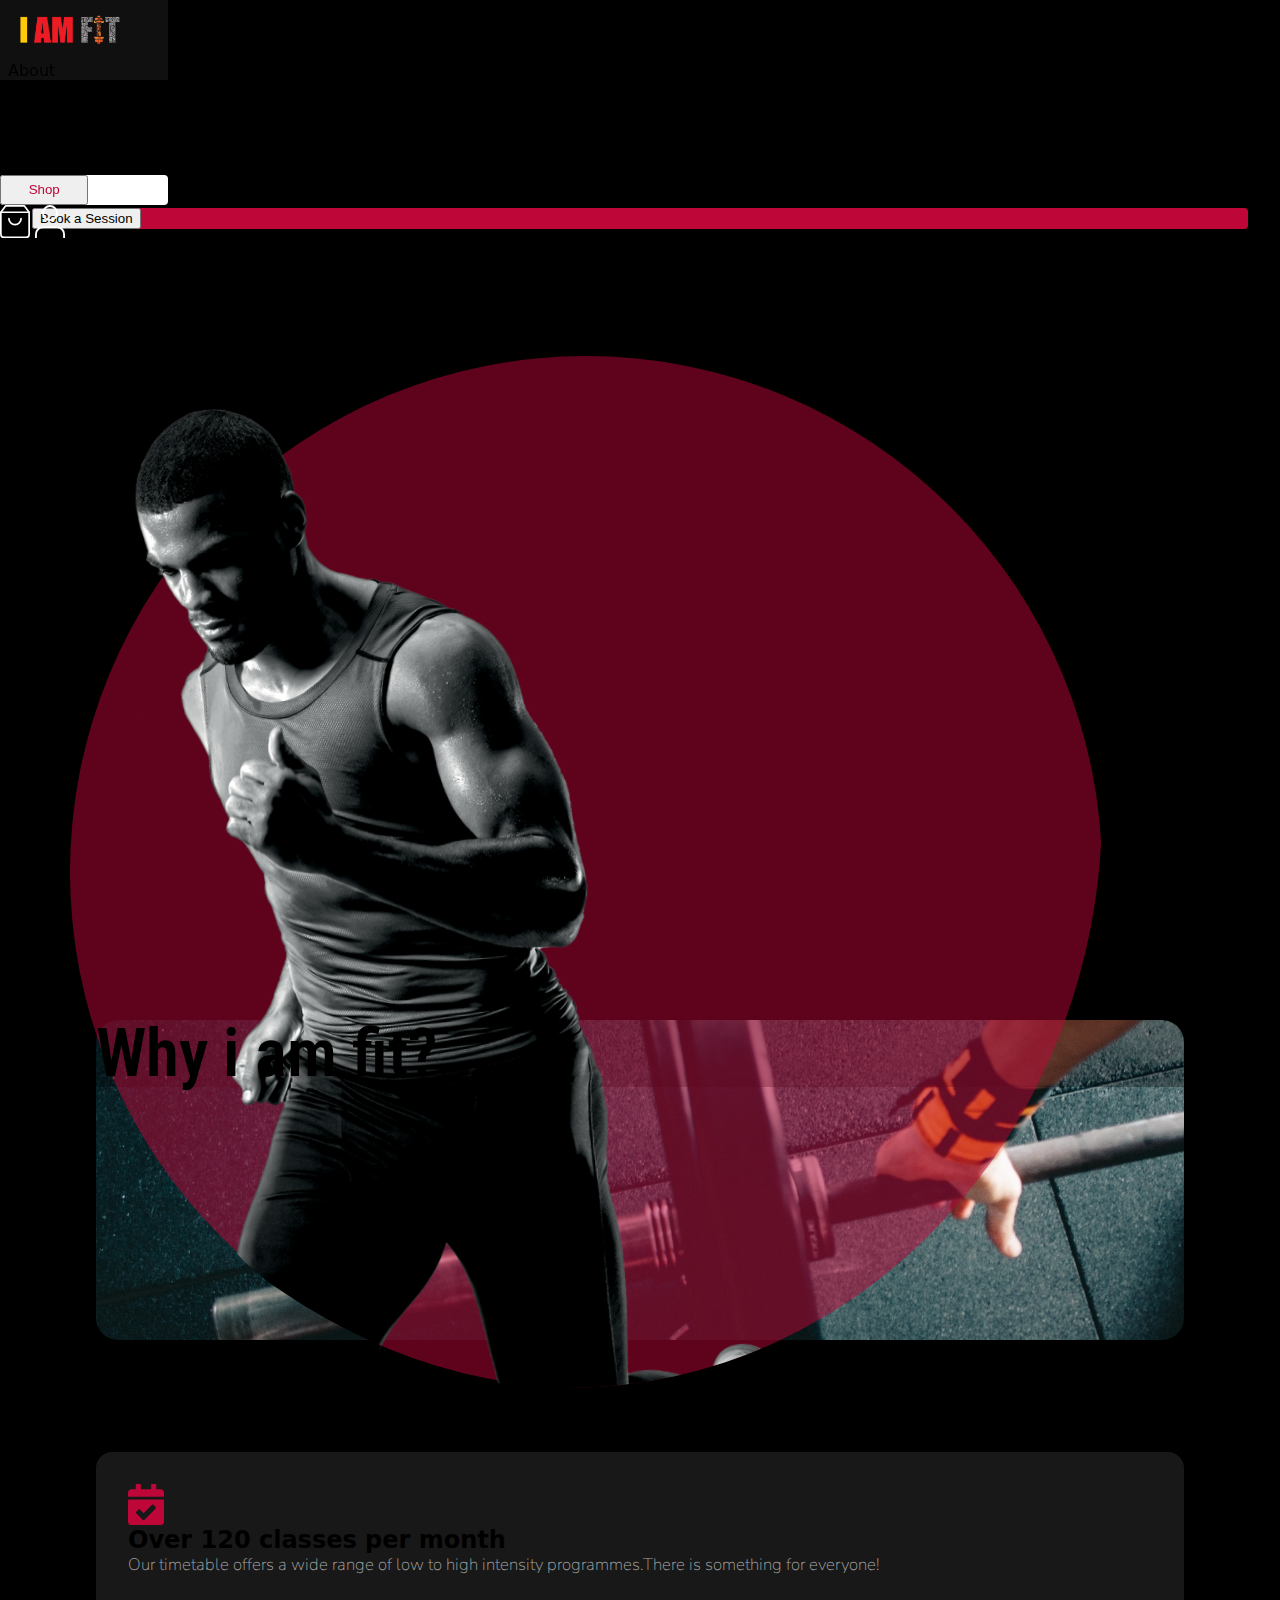
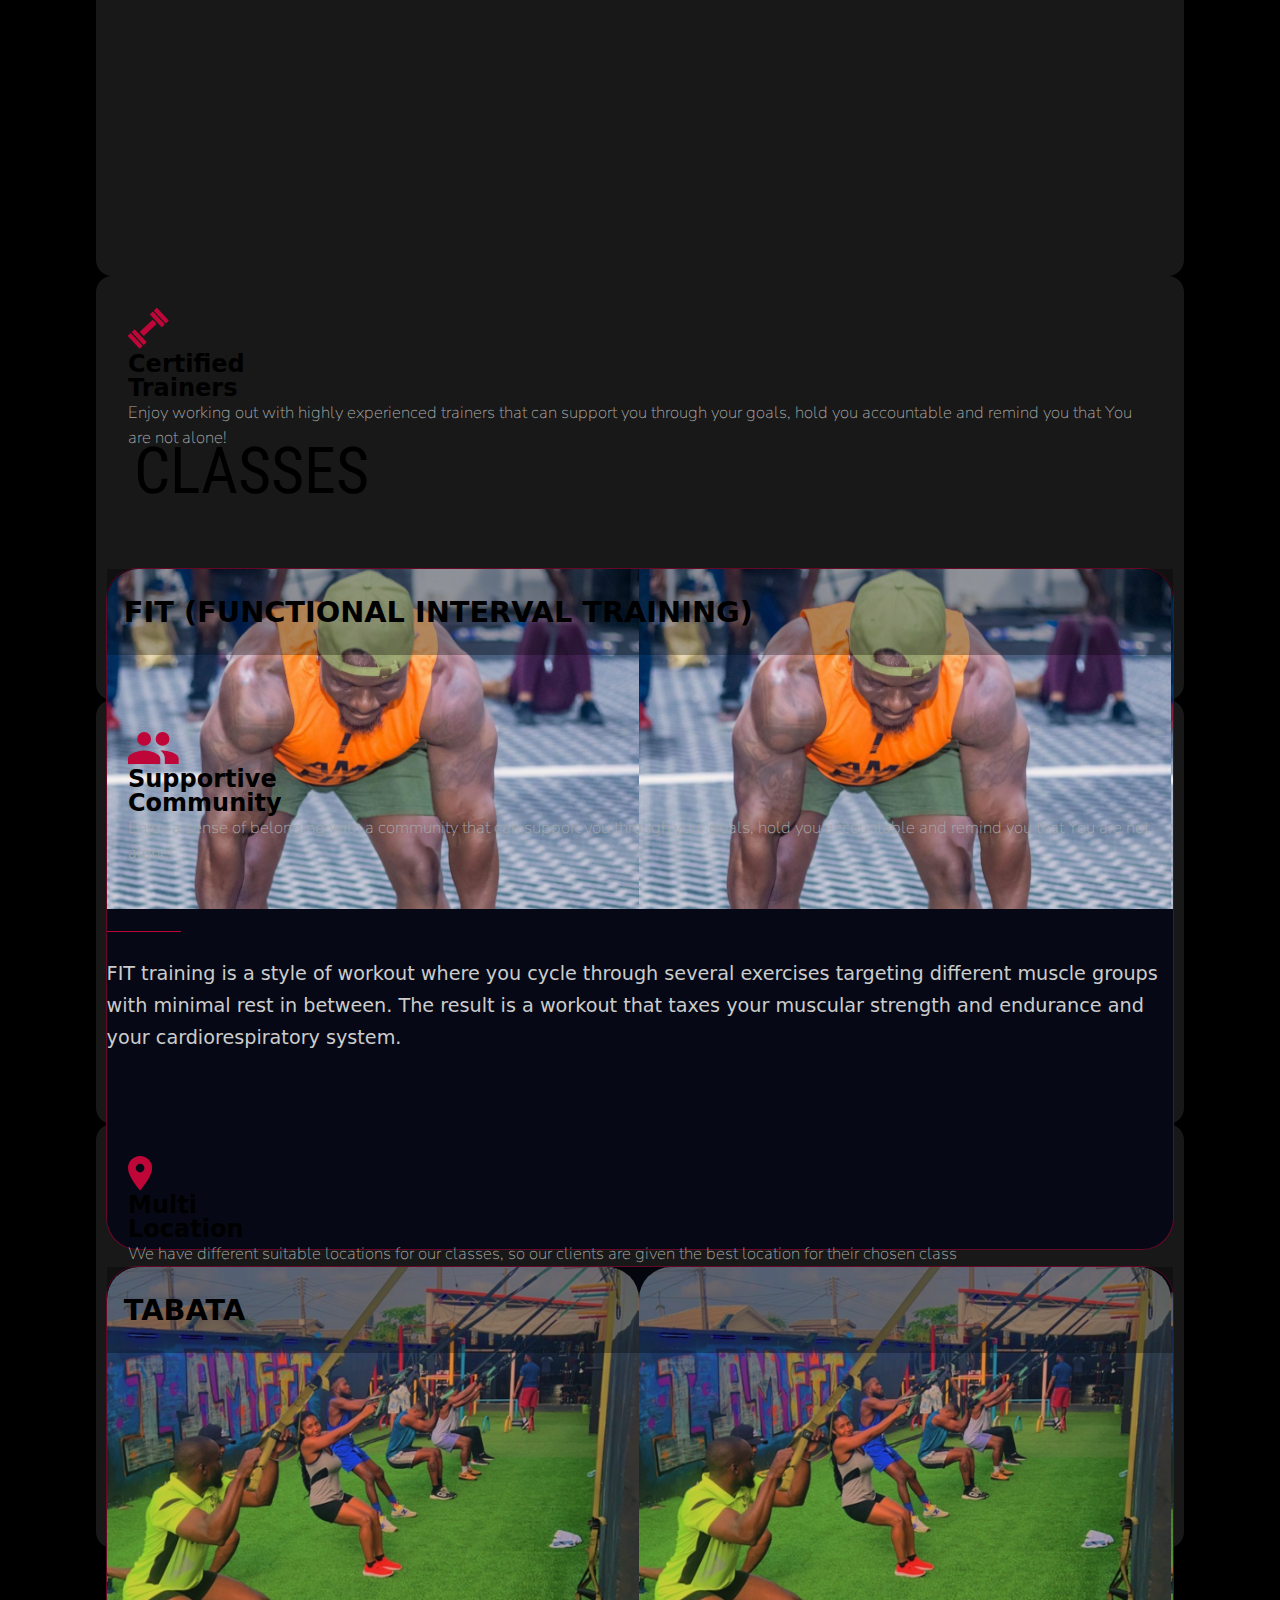
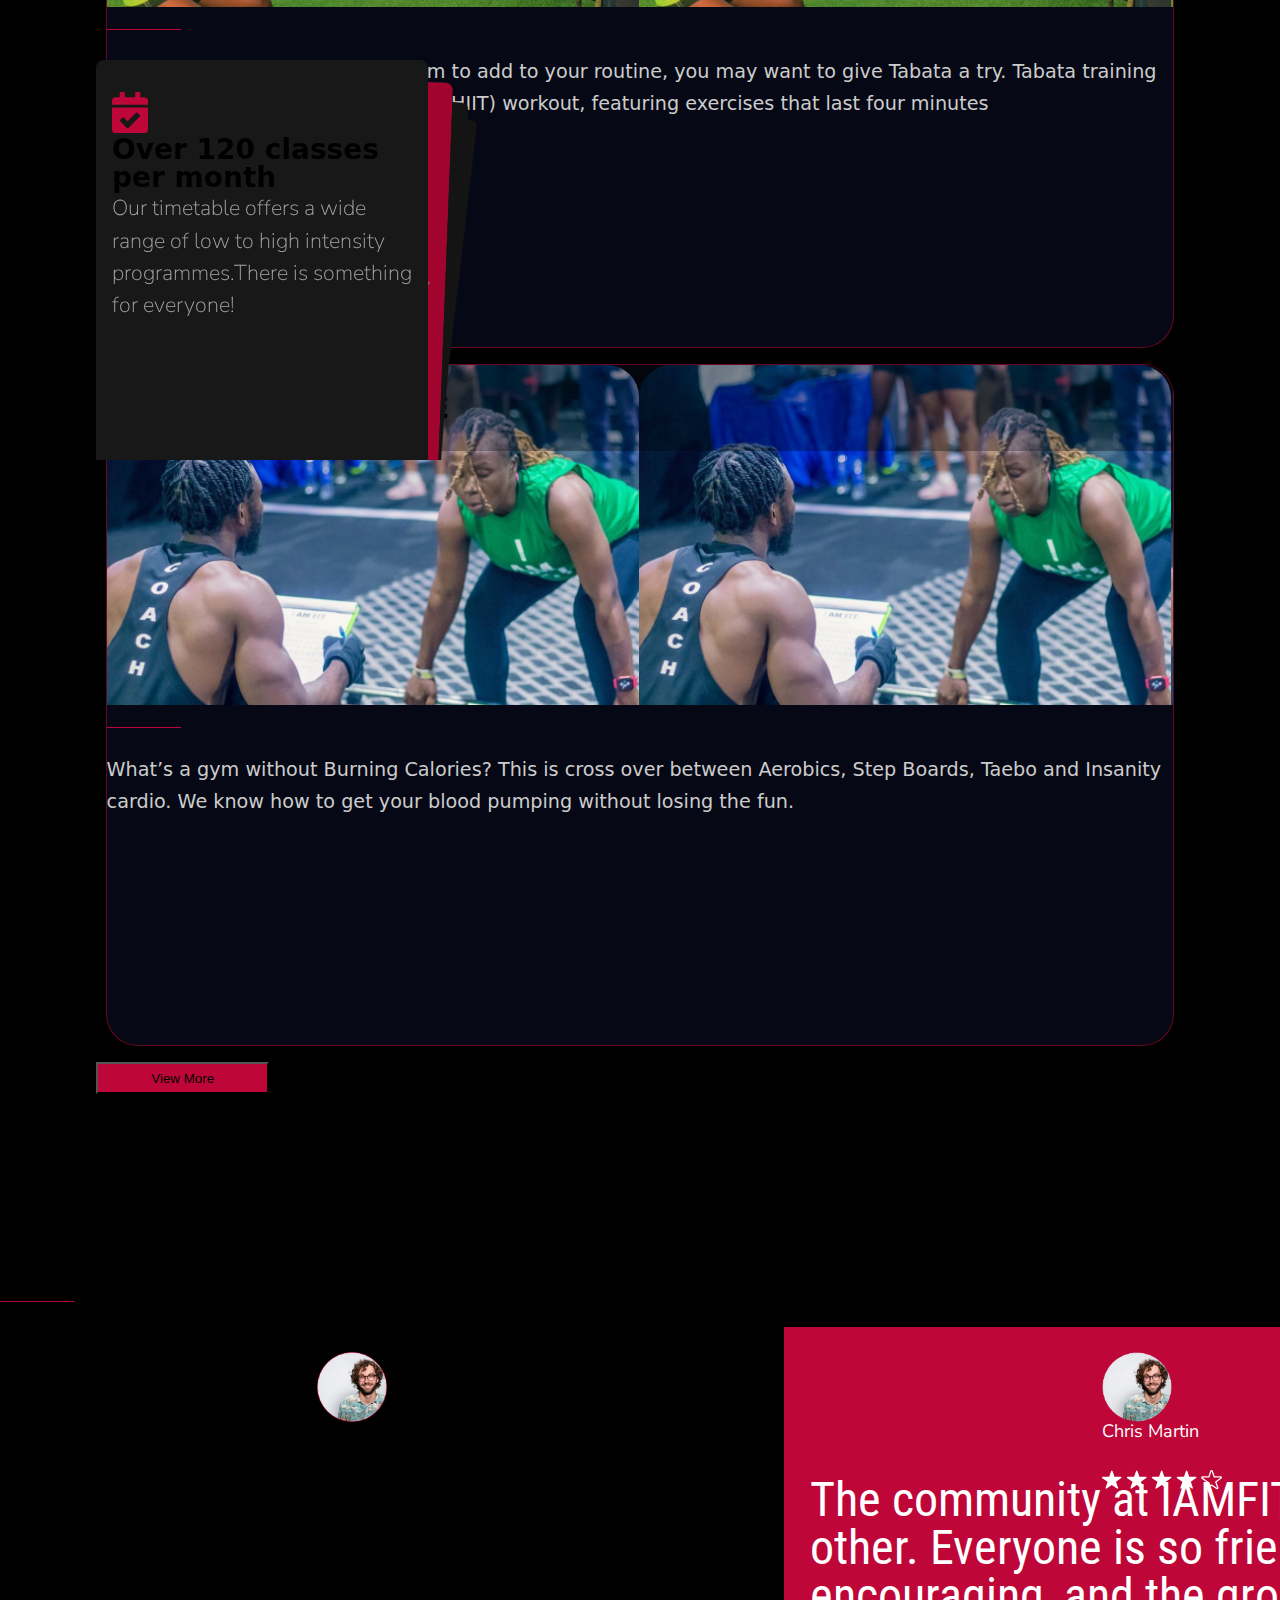
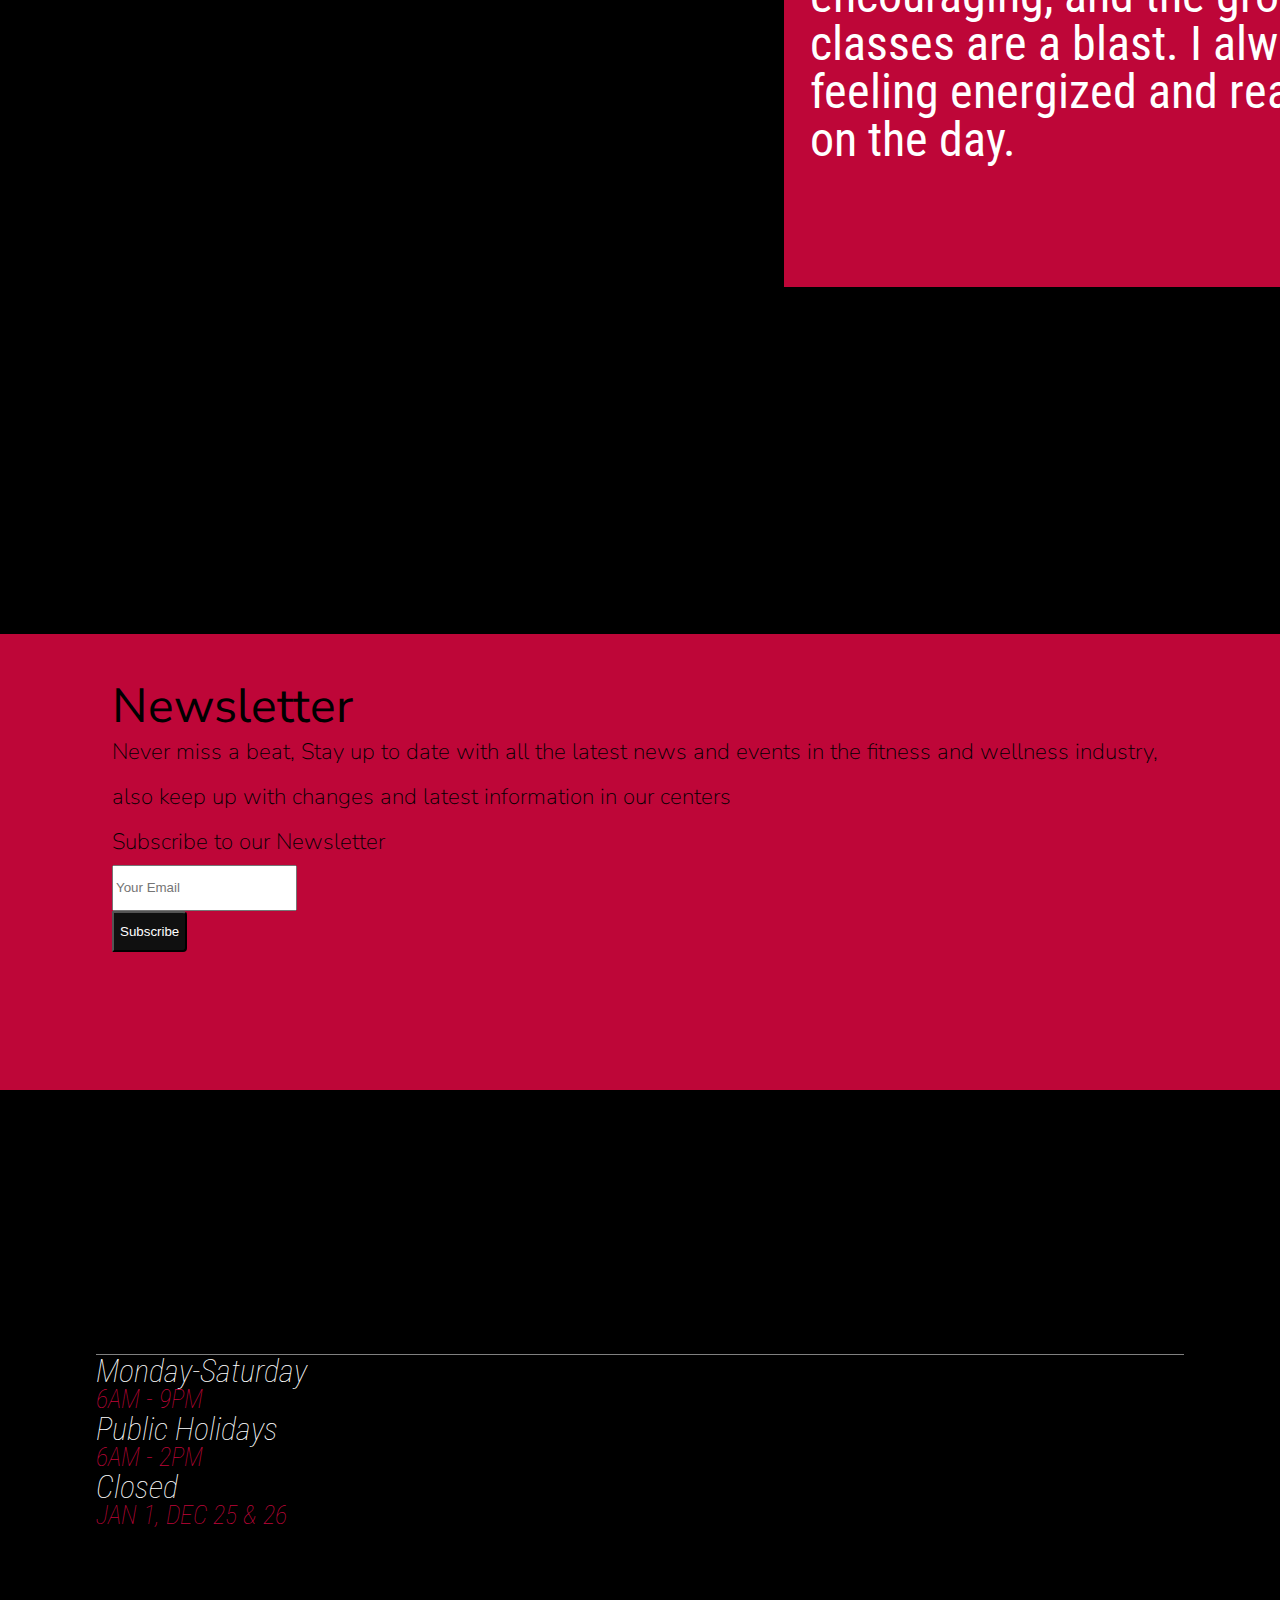
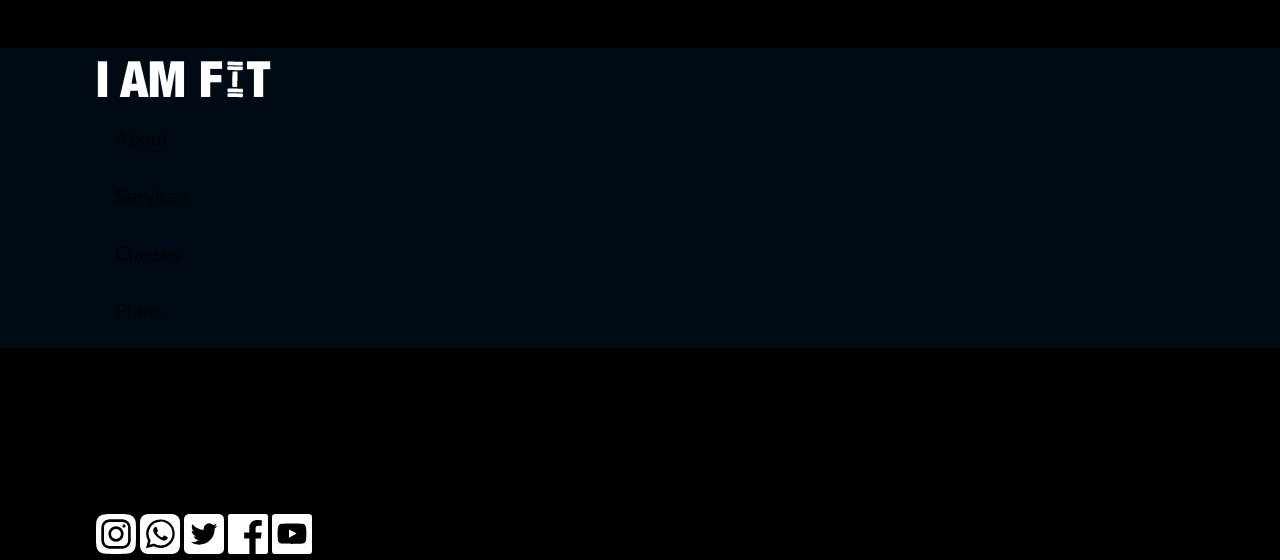
==== commit 39298ae1: "mobile screen w few adjustments left out" ====
--- a/index.html
+++ b/index.html
@@ -23,500 +23,624 @@
 </head>
 
 <body>
-
     <div class="">
-        <div class="navbar w-100">
-            <div class="row w-100 justify-content-center align-items-center g-2">
-                <div class="col-2 d-flex justify-content-center align-items-center">
-                    <img src="/assets/images/logo.png" alt="">
-                </div>
-                <div class="col-7 d-flex justify-content-center align-items-center">
-                    <ul class="list-inline text-light gap-4">
-                        <li class="list-inline-item">About</li>
-                        <li class="list-inline-item">Services</li>
-                        <li class="list-inline-item">Classes</li>
-                        <li class="list-inline-item">Plans</li>
-                        <li class="list-inline-item">Heart Rate Monitor</li>
-                        <li class="list-inline-item">Blog</li>
-                        <li class="list-inline-item">Train With Razzie</li>
-                    </ul>
-                </div>
-                <div class="col-3 d-flex justify-content-center align-items-center gap-4">
-                    <div class="navbar-cta">
-                        <button class="btn btn-sm fw-bold">Shop</button>
-                    </div>
-                    <svg xmlns="http://www.w3.org/2000/svg" width="30" height="33.33" viewBox="0 0 53 58.556">
-                        <g id="Icon_feather-shopping-bag" data-name="Icon feather-shopping-bag"
-                            transform="translate(-3 -1.5)">
-                            <path id="Path_1" data-name="Path 1"
-                                d="M12.833,3,4.5,14.111V53a5.556,5.556,0,0,0,5.556,5.556H48.944A5.556,5.556,0,0,0,54.5,53V14.111L46.167,3Z"
-                                transform="translate(0 0)" fill="none" stroke="#fff" stroke-linecap="round"
-                                stroke-linejoin="round" stroke-width="3" />
-                            <path id="Path_2" data-name="Path 2" d="M4.5,9h50" transform="translate(0 5.111)"
-                                fill="none" stroke="#fff" stroke-linecap="round" stroke-linejoin="round"
-                                stroke-width="3" />
-                            <path id="Path_3" data-name="Path 3" d="M33.479,15A10.74,10.74,0,0,1,12,15"
-                                transform="translate(6.76 10.408)" fill="none" stroke="#fff" stroke-linecap="round"
-                                stroke-linejoin="round" stroke-width="3" />
-                        </g>
+        <div class="">
+            <div class="navbar d-none d-md-block w-100">
+                <div class="row w-100 justify-content-center align-items-center g-2">
+                    <div class="col-2 d-flex justify-content-center align-items-center">
+                        <img src="/assets/images/logo.png" alt="">
+                    </div>
+                    <div class="col-7 d-flex justify-content-center align-items-center">
+                        <ul class="list-inline text-light gap-4">
+                            <li class="list-inline-item">About</li>
+                            <li class="list-inline-item">Services</li>
+                            <li class="list-inline-item">Classes</li>
+                            <li class="list-inline-item">Plans</li>
+                            <li class="list-inline-item">Heart Rate Monitor</li>
+                            <li class="list-inline-item">Blog</li>
+                            <li class="list-inline-item">Train With Razzie</li>
+                        </ul>
+                    </div>
+                    <div class="col-3 d-flex justify-content-center align-items-center gap-4">
+                        <div class="navbar-cta">
+                            <button class="btn btn-sm fw-bold">Shop</button>
+                        </div>
+                        <svg xmlns="http://www.w3.org/2000/svg" width="30" height="33.33" viewBox="0 0 53 58.556">
+                            <g id="Icon_feather-shopping-bag" data-name="Icon feather-shopping-bag"
+                                transform="translate(-3 -1.5)">
+                                <path id="Path_1" data-name="Path 1"
+                                    d="M12.833,3,4.5,14.111V53a5.556,5.556,0,0,0,5.556,5.556H48.944A5.556,5.556,0,0,0,54.5,53V14.111L46.167,3Z"
+                                    transform="translate(0 0)" fill="none" stroke="#fff" stroke-linecap="round"
+                                    stroke-linejoin="round" stroke-width="3" />
+                                <path id="Path_2" data-name="Path 2" d="M4.5,9h50" transform="translate(0 5.111)"
+                                    fill="none" stroke="#fff" stroke-linecap="round" stroke-linejoin="round"
+                                    stroke-width="3" />
+                                <path id="Path_3" data-name="Path 3" d="M33.479,15A10.74,10.74,0,0,1,12,15"
+                                    transform="translate(6.76 10.408)" fill="none" stroke="#fff" stroke-linecap="round"
+                                    stroke-linejoin="round" stroke-width="3" />
+                            </g>
+                        </svg>
+                        <svg xmlns="http://www.w3.org/2000/svg" width="30" height="33.75" viewBox="0 0 48 53.625">
+                            <g id="Icon_feather-user" data-name="Icon feather-user" transform="translate(-4.5 -3)">
+                                <path id="Path_4" data-name="Path 4"
+                                    d="M51,39.35V33.734A11.242,11.242,0,0,0,39.75,22.5H17.25A11.242,11.242,0,0,0,6,33.734V39.35"
+                                    transform="translate(0 15.775)" fill="none" stroke="#fff" stroke-linecap="round"
+                                    stroke-linejoin="round" stroke-width="3" />
+                                <path id="Path_5" data-name="Path 5"
+                                    d="M34.467,15.734A11.234,11.234,0,1,1,23.234,4.5,11.234,11.234,0,0,1,34.467,15.734Z"
+                                    transform="translate(5.266)" fill="none" stroke="#fff" stroke-linecap="round"
+                                    stroke-linejoin="round" stroke-width="3" />
+                            </g>
+                        </svg>
+
+                    </div>
+                </div>
+            </div>
+            <div class="hero row">
+                <div
+                    class="hero-left px-2 px-md-0 ps-md-5 p-0 col-12 col-md-6 d-flex align-items-start justify-content-center flex-column text-left text-light gap-4">
+                    <div class="hero-title text-uppercase">
+                        Fitness is more than just a workout
+                    </div>
+                    <div class="hero-body w-100">
+                        It's a way of life
+                    </div>
+                    <div class="hero-cta">
+                        <button class="btn btn-lg text-light fw-bold">Book a Session</button>
+                    </div>
+                </div>
+                <div class="hero-right p-0 col-6 d-none d-md-block">
+                    <img src="./assets/images/hero-image.svg" class="object-fit-cover w-100 h-100" alt="">
+                </div>
+            </div>
+
+            <!-- WHY I AM FIT? -->
+            <section>
+                <div class="why-fit">
+                    <div class="why-fit-bg row ">
+                        <div
+                            class="bg-overlay w-100 h-100 justify-content-center justify-content-md-start absolute d-flex align-items-center">
+                            <div class="bg-text ps-0 ps-md-5 text-light text-center text-md-start text-uppercase">
+                                Why i am fit?
+                            </div>
+                        </div>
+                    </div>
+
+                    <div class="why-fit-body row d-none d-md-flex">
+                        <div class="col-3">
+                            <div class="card text-light gap-4">
+                                <div class="icon">
+                                    <svg xmlns="http://www.w3.org/2000/svg" width="36" height="41.143"
+                                        viewBox="0 0 36 41.143">
+                                        <path id="Icon_awesome-calendar-check" data-name="Icon awesome-calendar-check"
+                                            d="M35.036,12.857H.964A.964.964,0,0,1,0,11.893V9A3.857,3.857,0,0,1,3.857,5.143H7.714V.964A.964.964,0,0,1,8.679,0h3.214a.964.964,0,0,1,.964.964V5.143H23.143V.964A.964.964,0,0,1,24.107,0h3.214a.964.964,0,0,1,.964.964V5.143h3.857A3.857,3.857,0,0,1,36,9v2.893A.964.964,0,0,1,35.036,12.857ZM.964,15.429H35.036a.964.964,0,0,1,.964.964V37.286a3.857,3.857,0,0,1-3.857,3.857H3.857A3.857,3.857,0,0,1,0,37.286V16.393A.964.964,0,0,1,.964,15.429Zm26.783,7.71-2.264-2.282a.964.964,0,0,0-1.364-.005L15.6,29.3,11.9,25.579a.964.964,0,0,0-1.364-.005L8.258,27.837A.964.964,0,0,0,8.253,29.2l6.638,6.691a.964.964,0,0,0,1.364.005L27.742,24.5a.964.964,0,0,0,.005-1.364Z"
+                                            fill="#be0638" />
+                                    </svg>
+                                </div>
+                                <div class="heading">
+                                    Over 120 classes per month
+                                </div>
+
+                                <div class="body">
+                                    Our timetable offers a wide range of low to high intensity programmes.There is
+                                    something
+                                    for everyone!
+                                </div>
+                            </div>
+                        </div>
+                        <div class="col-3">
+                            <div class="card text-light gap-4">
+                                <div class="icon">
+                                    <svg xmlns="http://www.w3.org/2000/svg" width="40.553" height="40.553"
+                                        viewBox="0 0 33.964 33.964">
+                                        <path id="Icon_map-gym" data-name="Icon map-gym"
+                                            d="M12.933,32.309a.725.725,0,0,1-.036,1.02l-1.564,1.462a.719.719,0,0,1-1.016-.037L1.21,24.939a.725.725,0,0,1,.037-1.02l1.566-1.46a.719.719,0,0,1,1.016.037ZM24.553,13.841a.725.725,0,0,1-.037,1.02l-9.842,9.194a.719.719,0,0,1-1.016-.037l-2.349-2.535a.725.725,0,0,1,.037-1.02l9.84-9.194a.718.718,0,0,1,1.015.037l2.352,2.535ZM16.281,29.179a.725.725,0,0,1-.037,1.02l-1.566,1.462a.719.719,0,0,1-1.016-.037l-9.1-9.815a.725.725,0,0,1,.036-1.02L6.16,19.328a.719.719,0,0,1,1.016.037ZM31.447,14.193a.725.725,0,0,1-.037,1.02l-1.565,1.462a.72.72,0,0,1-1.017-.036l-9.1-9.813a.724.724,0,0,1,.036-1.02l1.57-1.465a.718.718,0,0,1,1.015.037l9.1,9.816Zm3.344-3.125a.726.726,0,0,1-.037,1.02L33.191,13.55a.718.718,0,0,1-1.015-.036L23.074,3.7a.726.726,0,0,1,.036-1.02l1.564-1.464a.716.716,0,0,1,1.014.036Z"
+                                            transform="translate(-1.018 -1.019)" fill="#be0638" />
+                                    </svg>
+                                </div>
+                                <div class="heading">
+                                    Certified <br />Trainers
+                                </div>
+
+                                <div class="body">
+                                    Enjoy working out with highly experienced trainers that can support you through your
+                                    goals, hold you accountable and remind you that You are not alone!
+                                </div>
+                            </div>
+                        </div>
+                        <div class="col-3">
+                            <div class="card text-light gap-4">
+                                <div class="icon">
+                                    <svg xmlns="http://www.w3.org/2000/svg" width="50.663" height="32.24"
+                                        viewBox="0 0 50.663 32.24">
+                                        <path id="Icon_material-group" data-name="Icon material-group"
+                                            d="M36.043,21.317a6.909,6.909,0,1,0-6.909-6.909A6.88,6.88,0,0,0,36.043,21.317Zm-18.423,0a6.909,6.909,0,1,0-6.909-6.909A6.88,6.88,0,0,0,17.62,21.317Zm0,4.606c-5.366,0-16.12,2.694-16.12,8.06V39.74H33.74V33.983C33.74,28.617,22.986,25.923,17.62,25.923Zm18.423,0c-.668,0-1.428.046-2.234.115,2.671,1.934,4.537,4.537,4.537,7.945V39.74H52.163V33.983C52.163,28.617,41.409,25.923,36.043,25.923Z"
+                                            transform="translate(-1.5 -7.5)" fill="#be0638" />
+                                    </svg>
+
+                                </div>
+                                <div class="heading">
+                                    Supportive <br /> Community
+                                </div>
+
+                                <div class="body">
+                                    Enjoy a sense of belonging with a community that can support you through your goals,
+                                    hold you accountable and remind you that You are not alone!
+                                </div>
+                            </div>
+                        </div>
+                        <div class="col-3">
+                            <div class="card text-light gap-4">
+                                <div class="icon">
+                                    <svg xmlns="http://www.w3.org/2000/svg" width="24.144" height="34.491"
+                                        viewBox="0 0 24.144 34.491">
+                                        <path id="Icon_material-location-on" data-name="Icon material-location-on"
+                                            d="M19.572,3A12.063,12.063,0,0,0,7.5,15.072c0,9.054,12.072,22.419,12.072,22.419S31.644,24.126,31.644,15.072A12.063,12.063,0,0,0,19.572,3Zm0,16.383a4.311,4.311,0,1,1,4.311-4.311A4.313,4.313,0,0,1,19.572,19.383Z"
+                                            transform="translate(-7.5 -3)" fill="#be0638" />
+                                    </svg>
+                                </div>
+                                <div class="heading">
+                                    Multi <br /> Location
+                                </div>
+
+                                <div class="body">
+                                    We have different suitable locations for our classes, so our clients are given the
+                                    best
+                                    location for their chosen class
+                                </div>
+                            </div>
+                        </div>
+                    </div>
+
+                    <div class="why-fit-body-mobile d-block d-md-none">
+                        <div class="swiper1 mySwiper2 mx-auto">
+                            <div class="swiper-wrapper">
+
+                                <div class="swiper-slide text-light gap-4">
+                                    <div class="icon">
+                                        <svg xmlns="http://www.w3.org/2000/svg" width="36" height="41.143"
+                                            viewBox="0 0 36 41.143">
+                                            <path id="Icon_awesome-calendar-check"
+                                                data-name="Icon awesome-calendar-check"
+                                                d="M35.036,12.857H.964A.964.964,0,0,1,0,11.893V9A3.857,3.857,0,0,1,3.857,5.143H7.714V.964A.964.964,0,0,1,8.679,0h3.214a.964.964,0,0,1,.964.964V5.143H23.143V.964A.964.964,0,0,1,24.107,0h3.214a.964.964,0,0,1,.964.964V5.143h3.857A3.857,3.857,0,0,1,36,9v2.893A.964.964,0,0,1,35.036,12.857ZM.964,15.429H35.036a.964.964,0,0,1,.964.964V37.286a3.857,3.857,0,0,1-3.857,3.857H3.857A3.857,3.857,0,0,1,0,37.286V16.393A.964.964,0,0,1,.964,15.429Zm26.783,7.71-2.264-2.282a.964.964,0,0,0-1.364-.005L15.6,29.3,11.9,25.579a.964.964,0,0,0-1.364-.005L8.258,27.837A.964.964,0,0,0,8.253,29.2l6.638,6.691a.964.964,0,0,0,1.364.005L27.742,24.5a.964.964,0,0,0,.005-1.364Z"
+                                                fill="#be0638" />
+                                        </svg>
+                                    </div>
+                                    <div class="heading">
+                                        Over 120 classes per month
+                                    </div>
+
+                                    <div class="body">
+                                        Our timetable offers a wide range of low to high intensity programmes.There is
+                                        something
+                                        for everyone!
+                                    </div>
+                                </div>
+
+
+                                <div class="swiper-slide text-light gap-4" style="background:#be0638">
+                                    <div class="icon">
+                                        <svg xmlns="http://www.w3.org/2000/svg" width="40.553" height="40.553"
+                                            viewBox="0 0 33.964 33.964">
+                                            <path id="Icon_map-gym" data-name="Icon map-gym"
+                                                d="M12.933,32.309a.725.725,0,0,1-.036,1.02l-1.564,1.462a.719.719,0,0,1-1.016-.037L1.21,24.939a.725.725,0,0,1,.037-1.02l1.566-1.46a.719.719,0,0,1,1.016.037ZM24.553,13.841a.725.725,0,0,1-.037,1.02l-9.842,9.194a.719.719,0,0,1-1.016-.037l-2.349-2.535a.725.725,0,0,1,.037-1.02l9.84-9.194a.718.718,0,0,1,1.015.037l2.352,2.535ZM16.281,29.179a.725.725,0,0,1-.037,1.02l-1.566,1.462a.719.719,0,0,1-1.016-.037l-9.1-9.815a.725.725,0,0,1,.036-1.02L6.16,19.328a.719.719,0,0,1,1.016.037ZM31.447,14.193a.725.725,0,0,1-.037,1.02l-1.565,1.462a.72.72,0,0,1-1.017-.036l-9.1-9.813a.724.724,0,0,1,.036-1.02l1.57-1.465a.718.718,0,0,1,1.015.037l9.1,9.816Zm3.344-3.125a.726.726,0,0,1-.037,1.02L33.191,13.55a.718.718,0,0,1-1.015-.036L23.074,3.7a.726.726,0,0,1,.036-1.02l1.564-1.464a.716.716,0,0,1,1.014.036Z"
+                                                transform="translate(-1.018 -1.019)" fill="#fff" />
+                                        </svg>
+                                    </div>
+                                    <div class="heading">
+                                        Certified <br />Trainers
+                                    </div>
+
+                                    <div class="body">
+                                        Enjoy working out with highly experienced trainers that can support you through
+                                        your
+                                        goals, hold you accountable and remind you that You are not alone!
+                                    </div>
+                                </div>
+
+
+                                <div class="swiper-slide text-light gap-4">
+                                    <div class="icon">
+                                        <svg xmlns="http://www.w3.org/2000/svg" width="50.663" height="32.24"
+                                            viewBox="0 0 50.663 32.24">
+                                            <path id="Icon_material-group" data-name="Icon material-group"
+                                                d="M36.043,21.317a6.909,6.909,0,1,0-6.909-6.909A6.88,6.88,0,0,0,36.043,21.317Zm-18.423,0a6.909,6.909,0,1,0-6.909-6.909A6.88,6.88,0,0,0,17.62,21.317Zm0,4.606c-5.366,0-16.12,2.694-16.12,8.06V39.74H33.74V33.983C33.74,28.617,22.986,25.923,17.62,25.923Zm18.423,0c-.668,0-1.428.046-2.234.115,2.671,1.934,4.537,4.537,4.537,7.945V39.74H52.163V33.983C52.163,28.617,41.409,25.923,36.043,25.923Z"
+                                                transform="translate(-1.5 -7.5)" fill="#be0638" />
+                                        </svg>
+
+                                    </div>
+                                    <div class="heading">
+                                        Supportive <br /> Community
+                                    </div>
+
+                                    <div class="body">
+                                        Enjoy a sense of belonging with a community that can support you through your
+                                        goals,
+                                        hold you accountable and remind you that You are not alone!
+                                    </div>
+                                </div>
+
+
+                                <div class="swiper-slide text-light gap-4">
+                                    <div class="icon">
+                                        <svg xmlns="http://www.w3.org/2000/svg" width="24.144" height="34.491"
+                                            viewBox="0 0 24.144 34.491">
+                                            <path id="Icon_material-location-on" data-name="Icon material-location-on"
+                                                d="M19.572,3A12.063,12.063,0,0,0,7.5,15.072c0,9.054,12.072,22.419,12.072,22.419S31.644,24.126,31.644,15.072A12.063,12.063,0,0,0,19.572,3Zm0,16.383a4.311,4.311,0,1,1,4.311-4.311A4.313,4.313,0,0,1,19.572,19.383Z"
+                                                transform="translate(-7.5 -3)" fill="#be0638" />
+                                        </svg>
+                                    </div>
+                                    <div class="heading">
+                                        Multi <br /> Location
+                                    </div>
+
+                                    <div class="body">
+                                        We have different suitable locations for our classes, so our clients are given
+                                        the best
+                                        location for their chosen class
+                                    </div>
+                                </div>
+
+                            </div>
+                        </div>
+                    </div>
+                </div>
+            </section>
+
+            <!-- CLASSES -->
+            <section>
+                <div class="classes row d-flex justify-content-around">
+                    <div class="col-12 heading fw-bold text-center mb-2 mb-md-5 uppercase text-light">CLASSES</div>
+                    <div class="col-12 col-md-4">
+                        <div class="card">
+                            <div class="card-top">
+                                <div class="bg-overlay w-100 h-100">
+                                    <div class="card-title text-light">
+                                        FIT (Functional Interval Training)
+                                    </div>
+                                </div>
+                            </div>
+
+                            <div class="card-body">
+                                <svg xmlns="http://www.w3.org/2000/svg" width="74.589" height="1"
+                                    viewBox="0 0 74.589 1">
+                                    <path id="Path_11" data-name="Path 11" d="M2180,3122.709h74.589"
+                                        transform="translate(-2180 -3122.209)" fill="none" stroke="#be0638"
+                                        stroke-width="1" />
+                                </svg>
+                                <p class="card-text">
+                                    FIT training is a style of workout where you cycle through several exercises
+                                    targeting
+                                    different muscle groups with minimal rest in between. The result is a workout that
+                                    taxes
+                                    your muscular strength and endurance and your cardiorespiratory system.
+                                </p>
+                            </div>
+                        </div>
+                    </div>
+                    <div class="col-12 col-md-4">
+                        <div class="card">
+                            <div class="card-top">
+                                <div class="bg-overlay w-100 h-100">
+                                    <div class="card-title text-light">
+                                        tabata </div>
+                                </div>
+                            </div>
+                            <div class="card-body">
+                                <svg xmlns="http://www.w3.org/2000/svg" width="74.589" height="1"
+                                    viewBox="0 0 74.589 1">
+                                    <path id="Path_11" data-name="Path 11" d="M2180,3122.709h74.589"
+                                        transform="translate(-2180 -3122.209)" fill="none" stroke="#be0638"
+                                        stroke-width="1" />
+                                </svg>
+                                <p class="card-text">
+                                    If you’re looking for a new program to add to your routine, you may want to give
+                                    Tabata
+                                    a try. Tabata training is a high-intensity interval training (HIIT) workout,
+                                    featuring
+                                    exercises that last four minutes
+                                </p>
+                            </div>
+                        </div>
+                    </div>
+                    <div class="col-12 col-md-4">
+                        <div class="card">
+                            <div class="card-top">
+                                <div class="bg-overlay w-100 h-100">
+                                    <div class="card-title text-light">
+                                        Calories must die </div>
+                                </div>
+                            </div>
+                            <div class="card-body">
+                                <svg xmlns="http://www.w3.org/2000/svg" width="74.589" height="1"
+                                    viewBox="0 0 74.589 1">
+                                    <path id="Path_11" data-name="Path 11" d="M2180,3122.709h74.589"
+                                        transform="translate(-2180 -3122.209)" fill="none" stroke="#be0638"
+                                        stroke-width="1" />
+                                </svg>
+                                <p class="card-text">
+                                    What’s a gym without Burning Calories? This is cross over between Aerobics, Step
+                                    Boards,
+                                    Taebo and Insanity cardio. We know how to get your blood pumping without losing the
+                                    fun.
+                                </p>
+                            </div>
+                        </div>
+                    </div>
+                    <div class="classes-cta text-center mt-3 mt-md-5">
+                        <button class="btn btn-lg text-light fw-bold">View More</button>
+                    </div>
+                </div>
+
+        </div>
+        </section>
+
+        <!-- TESTIMONIALS -->
+        <section>
+            <div class="testimonials p-0 pt-5 p-md-5 pe-md-0 bg-white">
+                <div class="heading fw-bold text-uppercase text-center text-md-start">
+                    Testimonials
+                </div>
+                <div class="text-center text-md-start">
+                    <svg xmlns="http://www.w3.org/2000/svg" width="74.589" height="1" viewBox="0 0 74.589 1">
+                        <path id="Path_11" data-name="Path 11" d="M2180,3122.709h74.589"
+                            transform="translate(-2180 -3122.209)" fill="none" stroke="#be0638" stroke-width="1" />
                     </svg>
-                    <svg xmlns="http://www.w3.org/2000/svg" width="30" height="33.75" viewBox="0 0 48 53.625">
-                        <g id="Icon_feather-user" data-name="Icon feather-user" transform="translate(-4.5 -3)">
-                            <path id="Path_4" data-name="Path 4"
-                                d="M51,39.35V33.734A11.242,11.242,0,0,0,39.75,22.5H17.25A11.242,11.242,0,0,0,6,33.734V39.35"
-                                transform="translate(0 15.775)" fill="none" stroke="#fff" stroke-linecap="round"
-                                stroke-linejoin="round" stroke-width="3" />
-                            <path id="Path_5" data-name="Path 5"
-                                d="M34.467,15.734A11.234,11.234,0,1,1,23.234,4.5,11.234,11.234,0,0,1,34.467,15.734Z"
-                                transform="translate(5.266)" fill="none" stroke="#fff" stroke-linecap="round"
-                                stroke-linejoin="round" stroke-width="3" />
-                        </g>
-                    </svg>
-
-                </div>
-            </div>
-        </div>
-        <div class="hero row p-5 pe-0 pt-0">
-            <div
-                class="hero-left ps-5 p-0 col-6 d-flex align-items-start justify-content-center flex-column text-left text-light gap-4">
-                <div class="hero-title text-uppercase">
-                    Fitness is more than just a workout
-                </div>
-                <div class="hero-body">
-                    It's a way of life
-                </div>
-                <div class="hero-cta">
-                    <button class="btn btn-lg text-light fw-bold">Book a Session</button>
-                </div>
-            </div>
-            <div class="hero-right p-0 col-6 d-none d-md-block">
-                <img src="./assets/images/hero-image.svg" class="object-fit-cover w-100 h-100" alt="">
-            </div>
-        </div>
-
-        <!-- WHY I AM FIT? -->
-        <section>
-            <div class="why-fit">
-                <div class="why-fit-bg row ">
-                    <div class="bg-overlay w-100 h-100 absolute d-flex align-items-center">
-                        <div class="bg-text ps-5 text-light text-uppercase">
-                            Why i am fit?
-                        </div>
-                    </div>
-                </div>
-                <div class="why-fit-body row">
-                    <div class="col-3">
-                        <div class="card text-light gap-4">
-                            <div class="icon">
-                                <svg xmlns="http://www.w3.org/2000/svg" width="36" height="41.143"
-                                    viewBox="0 0 36 41.143">
-                                    <path id="Icon_awesome-calendar-check" data-name="Icon awesome-calendar-check"
-                                        d="M35.036,12.857H.964A.964.964,0,0,1,0,11.893V9A3.857,3.857,0,0,1,3.857,5.143H7.714V.964A.964.964,0,0,1,8.679,0h3.214a.964.964,0,0,1,.964.964V5.143H23.143V.964A.964.964,0,0,1,24.107,0h3.214a.964.964,0,0,1,.964.964V5.143h3.857A3.857,3.857,0,0,1,36,9v2.893A.964.964,0,0,1,35.036,12.857ZM.964,15.429H35.036a.964.964,0,0,1,.964.964V37.286a3.857,3.857,0,0,1-3.857,3.857H3.857A3.857,3.857,0,0,1,0,37.286V16.393A.964.964,0,0,1,.964,15.429Zm26.783,7.71-2.264-2.282a.964.964,0,0,0-1.364-.005L15.6,29.3,11.9,25.579a.964.964,0,0,0-1.364-.005L8.258,27.837A.964.964,0,0,0,8.253,29.2l6.638,6.691a.964.964,0,0,0,1.364.005L27.742,24.5a.964.964,0,0,0,.005-1.364Z"
-                                        fill="#be0638" />
-                                </svg>
-                            </div>
-                            <div class="heading">
-                                Over 120 classes per month
-                            </div>
-
-                            <div class="body">
-                                Our timetable offers a wide range of low to high intensity programmes.There is something
-                                for everyone!
-                            </div>
-                        </div>
-                    </div>
-                    <div class="col-3">
-                        <div class="card text-light gap-4">
-                            <div class="icon">
-                                <svg xmlns="http://www.w3.org/2000/svg" width="40.553" height="40.553"
-                                    viewBox="0 0 33.964 33.964">
-                                    <path id="Icon_map-gym" data-name="Icon map-gym"
-                                        d="M12.933,32.309a.725.725,0,0,1-.036,1.02l-1.564,1.462a.719.719,0,0,1-1.016-.037L1.21,24.939a.725.725,0,0,1,.037-1.02l1.566-1.46a.719.719,0,0,1,1.016.037ZM24.553,13.841a.725.725,0,0,1-.037,1.02l-9.842,9.194a.719.719,0,0,1-1.016-.037l-2.349-2.535a.725.725,0,0,1,.037-1.02l9.84-9.194a.718.718,0,0,1,1.015.037l2.352,2.535ZM16.281,29.179a.725.725,0,0,1-.037,1.02l-1.566,1.462a.719.719,0,0,1-1.016-.037l-9.1-9.815a.725.725,0,0,1,.036-1.02L6.16,19.328a.719.719,0,0,1,1.016.037ZM31.447,14.193a.725.725,0,0,1-.037,1.02l-1.565,1.462a.72.72,0,0,1-1.017-.036l-9.1-9.813a.724.724,0,0,1,.036-1.02l1.57-1.465a.718.718,0,0,1,1.015.037l9.1,9.816Zm3.344-3.125a.726.726,0,0,1-.037,1.02L33.191,13.55a.718.718,0,0,1-1.015-.036L23.074,3.7a.726.726,0,0,1,.036-1.02l1.564-1.464a.716.716,0,0,1,1.014.036Z"
-                                        transform="translate(-1.018 -1.019)" fill="#be0638" />
-                                </svg>
-                            </div>
-                            <div class="heading">
-                                Certified <br />Trainers
-                            </div>
-
-                            <div class="body">
-                                Enjoy working out with highly experienced trainers that can support you through your
-                                goals, hold you accountable and remind you that You are not alone!
-                            </div>
-                        </div>
-                    </div>
-                    <div class="col-3">
-                        <div class="card text-light gap-4">
-                            <div class="icon">
-                                <svg xmlns="http://www.w3.org/2000/svg" width="50.663" height="32.24"
-                                    viewBox="0 0 50.663 32.24">
-                                    <path id="Icon_material-group" data-name="Icon material-group"
-                                        d="M36.043,21.317a6.909,6.909,0,1,0-6.909-6.909A6.88,6.88,0,0,0,36.043,21.317Zm-18.423,0a6.909,6.909,0,1,0-6.909-6.909A6.88,6.88,0,0,0,17.62,21.317Zm0,4.606c-5.366,0-16.12,2.694-16.12,8.06V39.74H33.74V33.983C33.74,28.617,22.986,25.923,17.62,25.923Zm18.423,0c-.668,0-1.428.046-2.234.115,2.671,1.934,4.537,4.537,4.537,7.945V39.74H52.163V33.983C52.163,28.617,41.409,25.923,36.043,25.923Z"
-                                        transform="translate(-1.5 -7.5)" fill="#be0638" />
-                                </svg>
-
-                            </div>
-                            <div class="heading">
-                                Supportive <br /> Community
-                            </div>
-
-                            <div class="body">
-                                Enjoy a sense of belonging with a community that can support you through your goals,
-                                hold you accountable and remind you that You are not alone!
-                            </div>
-                        </div>
-                    </div>
-                    <div class="col-3">
-                        <div class="card text-light gap-4">
-                            <div class="icon">
-                                <svg xmlns="http://www.w3.org/2000/svg" width="24.144" height="34.491"
-                                    viewBox="0 0 24.144 34.491">
-                                    <path id="Icon_material-location-on" data-name="Icon material-location-on"
-                                        d="M19.572,3A12.063,12.063,0,0,0,7.5,15.072c0,9.054,12.072,22.419,12.072,22.419S31.644,24.126,31.644,15.072A12.063,12.063,0,0,0,19.572,3Zm0,16.383a4.311,4.311,0,1,1,4.311-4.311A4.313,4.313,0,0,1,19.572,19.383Z"
-                                        transform="translate(-7.5 -3)" fill="#be0638" />
-                                </svg>
-                            </div>
-                            <div class="heading">
-                                Multi <br /> Location
-                            </div>
-
-                            <div class="body">
-                                We have different suitable locations for our classes, so our clients are given the best
-                                location for their chosen class
-                            </div>
-                        </div>
-                    </div>
+                </div>
+
+                <!-- Swiper -->
+                <div class="swiper mySwiper">
+                    <div class="swiper-wrapper">
+                        <div class="swiper-slide gap-4">
+                            <div
+                                class="swiper-header w-100 d-flex flex-column flex-sm-row align-items-center justify-content-center justify-content-md-end gap-2">
+                                <div class="avatar">
+                                    <img src="./assets/images/profileimg.png" alt="">
+                                </div>
+                                <div class="info">
+                                    <div class="name fw-bold">Chris Martin</div>
+                                    <div class="rating d-flex align-items-center">
+                                        <svg xmlns="http://www.w3.org/2000/svg" width="120" height="29.25"
+                                            viewBox="0 0 191.5 29.25">
+                                            <g id="Group_12" data-name="Group 12" transform="translate(-757 -3874)">
+                                                <path id="Icon_ionic-ios-star" data-name="Icon ionic-ios-star"
+                                                    d="M32.555,13.5H22.212L19.069,4.12a1.139,1.139,0,0,0-2.138,0L13.788,13.5H3.375A1.128,1.128,0,0,0,2.25,14.625a.827.827,0,0,0,.021.19,1.081,1.081,0,0,0,.471.795l8.5,5.991L7.98,31.085a1.128,1.128,0,0,0,.387,1.266A1.088,1.088,0,0,0,9,32.625a1.378,1.378,0,0,0,.7-.253L18,26.459l8.3,5.913a1.318,1.318,0,0,0,.7.253,1.01,1.01,0,0,0,.626-.274,1.114,1.114,0,0,0,.387-1.266L24.75,21.6l8.43-6.047.2-.176a1.18,1.18,0,0,0,.366-.752A1.191,1.191,0,0,0,32.555,13.5Z"
+                                                    transform="translate(754.75 3870.625)" />
+                                                <path id="Icon_ionic-ios-star-2" data-name="Icon ionic-ios-star"
+                                                    d="M32.555,13.5H22.212L19.069,4.12a1.139,1.139,0,0,0-2.138,0L13.788,13.5H3.375A1.128,1.128,0,0,0,2.25,14.625a.827.827,0,0,0,.021.19,1.081,1.081,0,0,0,.471.795l8.5,5.991L7.98,31.085a1.128,1.128,0,0,0,.387,1.266A1.088,1.088,0,0,0,9,32.625a1.378,1.378,0,0,0,.7-.253L18,26.459l8.3,5.913a1.318,1.318,0,0,0,.7.253,1.01,1.01,0,0,0,.626-.274,1.114,1.114,0,0,0,.387-1.266L24.75,21.6l8.43-6.047.2-.176a1.18,1.18,0,0,0,.366-.752A1.191,1.191,0,0,0,32.555,13.5Z"
+                                                    transform="translate(794.75 3870.625)" />
+                                                <path id="Icon_ionic-ios-star-3" data-name="Icon ionic-ios-star"
+                                                    d="M32.555,13.5H22.212L19.069,4.12a1.139,1.139,0,0,0-2.138,0L13.788,13.5H3.375A1.128,1.128,0,0,0,2.25,14.625a.827.827,0,0,0,.021.19,1.081,1.081,0,0,0,.471.795l8.5,5.991L7.98,31.085a1.128,1.128,0,0,0,.387,1.266A1.088,1.088,0,0,0,9,32.625a1.378,1.378,0,0,0,.7-.253L18,26.459l8.3,5.913a1.318,1.318,0,0,0,.7.253,1.01,1.01,0,0,0,.626-.274,1.114,1.114,0,0,0,.387-1.266L24.75,21.6l8.43-6.047.2-.176a1.18,1.18,0,0,0,.366-.752A1.191,1.191,0,0,0,32.555,13.5Z"
+                                                    transform="translate(834.75 3870.625)" />
+                                                <path id="Icon_ionic-ios-star-4" data-name="Icon ionic-ios-star"
+                                                    d="M32.555,13.5H22.212L19.069,4.12a1.139,1.139,0,0,0-2.138,0L13.788,13.5H3.375A1.128,1.128,0,0,0,2.25,14.625a.827.827,0,0,0,.021.19,1.081,1.081,0,0,0,.471.795l8.5,5.991L7.98,31.085a1.128,1.128,0,0,0,.387,1.266A1.088,1.088,0,0,0,9,32.625a1.378,1.378,0,0,0,.7-.253L18,26.459l8.3,5.913a1.318,1.318,0,0,0,.7.253,1.01,1.01,0,0,0,.626-.274,1.114,1.114,0,0,0,.387-1.266L24.75,21.6l8.43-6.047.2-.176a1.18,1.18,0,0,0,.366-.752A1.191,1.191,0,0,0,32.555,13.5Z"
+                                                    transform="translate(874.75 3870.625)" />
+                                                <path id="Icon_ionic-ios-star-half" data-name="Icon ionic-ios-star-half"
+                                                    d="M32.555,13.5H22.212L19.069,4.12a1.139,1.139,0,0,0-2.138,0L13.788,13.5H3.375A1.128,1.128,0,0,0,2.25,14.625a.827.827,0,0,0,.021.19,1.081,1.081,0,0,0,.471.795l8.5,5.991L7.98,31.085a1.128,1.128,0,0,0,.387,1.266A1.088,1.088,0,0,0,9,32.625a1.378,1.378,0,0,0,.7-.253L18,26.459l8.3,5.913a1.318,1.318,0,0,0,.7.253,1.01,1.01,0,0,0,.626-.274,1.114,1.114,0,0,0,.387-1.266L24.75,21.6l8.43-6.047.2-.176a1.18,1.18,0,0,0,.366-.752A1.191,1.191,0,0,0,32.555,13.5Zm-3.333,2.475L23.611,20a1.975,1.975,0,0,0-.717,2.236l2.116,6.166a.282.282,0,0,1-.429.323l-5.442-3.881-.007-.007A2.622,2.622,0,0,1,18,22.7V7.966a.137.137,0,0,1,.267-.042h0l2.081,6.2a1.966,1.966,0,0,0,1.863,1.343h6.841A.281.281,0,0,1,29.222,15.975Z"
+                                                    transform="translate(914.75 3870.625)" />
+                                            </g>
+                                        </svg>
+                                    </div>
+                                </div>
+                            </div>
+                            <div class="swiper-body text-uppercase text-left">
+                                Before joining this gym, I struggled with my weight and felt self-conscious in my own
+                                skin.
+                                But thanks to their supportive trainers and challenging workouts, I’ve lost over 50
+                                pounds
+                                and gained confidence I never knew I had
+                            </div>
+
+                        </div>
+                        <div class="swiper-slide gap-4">
+                            <div
+                                class="swiper-header w-100 d-flex flex-column flex-sm-row align-items-center justify-content-center justify-content-md-end gap-2">
+                                <div class="avatar">
+                                    <img src="./assets/images/profileimg.png" alt="">
+                                </div>
+                                <div class="info">
+                                    <div class="name fw-bold">Chris Martin</div>
+                                    <div class="rating d-flex align-items-center">
+                                        <svg xmlns="http://www.w3.org/2000/svg" width="120" height="29.25"
+                                            viewBox="0 0 192.5 31.25">
+                                            <g id="Group_24" data-name="Group 24" transform="translate(-757 -3873)">
+                                                <path id="Icon_ionic-ios-star" data-name="Icon ionic-ios-star"
+                                                    d="M32.555,13.5H22.212L19.069,4.12a1.139,1.139,0,0,0-2.138,0L13.788,13.5H3.375A1.128,1.128,0,0,0,2.25,14.625a.827.827,0,0,0,.021.19,1.081,1.081,0,0,0,.471.795l8.5,5.991L7.98,31.085a1.128,1.128,0,0,0,.387,1.266A1.088,1.088,0,0,0,9,32.625a1.378,1.378,0,0,0,.7-.253L18,26.459l8.3,5.913a1.318,1.318,0,0,0,.7.253,1.01,1.01,0,0,0,.626-.274,1.114,1.114,0,0,0,.387-1.266L24.75,21.6l8.43-6.047.2-.176a1.18,1.18,0,0,0,.366-.752A1.191,1.191,0,0,0,32.555,13.5Z"
+                                                    transform="translate(754.75 3870.625)" fill="#fff" />
+                                                <path id="Icon_ionic-ios-star-2" data-name="Icon ionic-ios-star"
+                                                    d="M32.555,13.5H22.212L19.069,4.12a1.139,1.139,0,0,0-2.138,0L13.788,13.5H3.375A1.128,1.128,0,0,0,2.25,14.625a.827.827,0,0,0,.021.19,1.081,1.081,0,0,0,.471.795l8.5,5.991L7.98,31.085a1.128,1.128,0,0,0,.387,1.266A1.088,1.088,0,0,0,9,32.625a1.378,1.378,0,0,0,.7-.253L18,26.459l8.3,5.913a1.318,1.318,0,0,0,.7.253,1.01,1.01,0,0,0,.626-.274,1.114,1.114,0,0,0,.387-1.266L24.75,21.6l8.43-6.047.2-.176a1.18,1.18,0,0,0,.366-.752A1.191,1.191,0,0,0,32.555,13.5Z"
+                                                    transform="translate(794.75 3870.625)" fill="#fff" />
+                                                <path id="Icon_ionic-ios-star-3" data-name="Icon ionic-ios-star"
+                                                    d="M32.555,13.5H22.212L19.069,4.12a1.139,1.139,0,0,0-2.138,0L13.788,13.5H3.375A1.128,1.128,0,0,0,2.25,14.625a.827.827,0,0,0,.021.19,1.081,1.081,0,0,0,.471.795l8.5,5.991L7.98,31.085a1.128,1.128,0,0,0,.387,1.266A1.088,1.088,0,0,0,9,32.625a1.378,1.378,0,0,0,.7-.253L18,26.459l8.3,5.913a1.318,1.318,0,0,0,.7.253,1.01,1.01,0,0,0,.626-.274,1.114,1.114,0,0,0,.387-1.266L24.75,21.6l8.43-6.047.2-.176a1.18,1.18,0,0,0,.366-.752A1.191,1.191,0,0,0,32.555,13.5Z"
+                                                    transform="translate(834.75 3870.625)" fill="#fff" />
+                                                <path id="Icon_ionic-ios-star-4" data-name="Icon ionic-ios-star"
+                                                    d="M32.555,13.5H22.212L19.069,4.12a1.139,1.139,0,0,0-2.138,0L13.788,13.5H3.375A1.128,1.128,0,0,0,2.25,14.625a.827.827,0,0,0,.021.19,1.081,1.081,0,0,0,.471.795l8.5,5.991L7.98,31.085a1.128,1.128,0,0,0,.387,1.266A1.088,1.088,0,0,0,9,32.625a1.378,1.378,0,0,0,.7-.253L18,26.459l8.3,5.913a1.318,1.318,0,0,0,.7.253,1.01,1.01,0,0,0,.626-.274,1.114,1.114,0,0,0,.387-1.266L24.75,21.6l8.43-6.047.2-.176a1.18,1.18,0,0,0,.366-.752A1.191,1.191,0,0,0,32.555,13.5Z"
+                                                    transform="translate(874.75 3870.625)" fill="#fff" />
+                                                <path id="Icon_ionic-ios-star-5" data-name="Icon ionic-ios-star"
+                                                    d="M32.555,13.5H22.212L19.069,4.12a1.139,1.139,0,0,0-2.138,0L13.788,13.5H3.375A1.128,1.128,0,0,0,2.25,14.625a.827.827,0,0,0,.021.19,1.081,1.081,0,0,0,.471.795l8.5,5.991L7.98,31.085a1.128,1.128,0,0,0,.387,1.266A1.088,1.088,0,0,0,9,32.625a1.378,1.378,0,0,0,.7-.253L18,26.459l8.3,5.913a1.318,1.318,0,0,0,.7.253,1.01,1.01,0,0,0,.626-.274,1.114,1.114,0,0,0,.387-1.266L24.75,21.6l8.43-6.047.2-.176a1.18,1.18,0,0,0,.366-.752A1.191,1.191,0,0,0,32.555,13.5Z"
+                                                    transform="translate(914.75 3870.625)" fill="none" stroke="#fff"
+                                                    stroke-width="2" />
+                                            </g>
+                                        </svg>
+
+                                    </div>
+                                </div>
+                            </div>
+                            <div class="swiper-body text-uppercase text-left">
+                                The community at IAMFIT is like no other. Everyone is so friendly and encouraging, and
+                                the
+                                group fitness classes are a blast. I always leave feeling energized and ready to take on
+                                the
+                                day.
+                            </div>
+                        </div>
+                        <div class="swiper-slide gap-4">
+                            <div
+                                class="swiper-header w-100 d-flex flex-column flex-sm-row align-items-center justify-content-center justify-content-md-end gap-2">
+                                <div class="avatar">
+                                    <img src="./assets/images/profileimg.png" alt="">
+                                </div>
+                                <div class="info">
+                                    <div class="name fw-bold">Chris Martin</div>
+                                    <div class="rating d-flex align-items-center">
+                                        <svg xmlns="http://www.w3.org/2000/svg" width="120" height="29.25"
+                                            viewBox="0 0 191.5 29.25">
+                                            <g id="Group_12" data-name="Group 12" transform="translate(-757 -3874)">
+                                                <path id="Icon_ionic-ios-star" data-name="Icon ionic-ios-star"
+                                                    d="M32.555,13.5H22.212L19.069,4.12a1.139,1.139,0,0,0-2.138,0L13.788,13.5H3.375A1.128,1.128,0,0,0,2.25,14.625a.827.827,0,0,0,.021.19,1.081,1.081,0,0,0,.471.795l8.5,5.991L7.98,31.085a1.128,1.128,0,0,0,.387,1.266A1.088,1.088,0,0,0,9,32.625a1.378,1.378,0,0,0,.7-.253L18,26.459l8.3,5.913a1.318,1.318,0,0,0,.7.253,1.01,1.01,0,0,0,.626-.274,1.114,1.114,0,0,0,.387-1.266L24.75,21.6l8.43-6.047.2-.176a1.18,1.18,0,0,0,.366-.752A1.191,1.191,0,0,0,32.555,13.5Z"
+                                                    transform="translate(754.75 3870.625)" />
+                                                <path id="Icon_ionic-ios-star-2" data-name="Icon ionic-ios-star"
+                                                    d="M32.555,13.5H22.212L19.069,4.12a1.139,1.139,0,0,0-2.138,0L13.788,13.5H3.375A1.128,1.128,0,0,0,2.25,14.625a.827.827,0,0,0,.021.19,1.081,1.081,0,0,0,.471.795l8.5,5.991L7.98,31.085a1.128,1.128,0,0,0,.387,1.266A1.088,1.088,0,0,0,9,32.625a1.378,1.378,0,0,0,.7-.253L18,26.459l8.3,5.913a1.318,1.318,0,0,0,.7.253,1.01,1.01,0,0,0,.626-.274,1.114,1.114,0,0,0,.387-1.266L24.75,21.6l8.43-6.047.2-.176a1.18,1.18,0,0,0,.366-.752A1.191,1.191,0,0,0,32.555,13.5Z"
+                                                    transform="translate(794.75 3870.625)" />
+                                                <path id="Icon_ionic-ios-star-3" data-name="Icon ionic-ios-star"
+                                                    d="M32.555,13.5H22.212L19.069,4.12a1.139,1.139,0,0,0-2.138,0L13.788,13.5H3.375A1.128,1.128,0,0,0,2.25,14.625a.827.827,0,0,0,.021.19,1.081,1.081,0,0,0,.471.795l8.5,5.991L7.98,31.085a1.128,1.128,0,0,0,.387,1.266A1.088,1.088,0,0,0,9,32.625a1.378,1.378,0,0,0,.7-.253L18,26.459l8.3,5.913a1.318,1.318,0,0,0,.7.253,1.01,1.01,0,0,0,.626-.274,1.114,1.114,0,0,0,.387-1.266L24.75,21.6l8.43-6.047.2-.176a1.18,1.18,0,0,0,.366-.752A1.191,1.191,0,0,0,32.555,13.5Z"
+                                                    transform="translate(834.75 3870.625)" />
+                                                <path id="Icon_ionic-ios-star-4" data-name="Icon ionic-ios-star"
+                                                    d="M32.555,13.5H22.212L19.069,4.12a1.139,1.139,0,0,0-2.138,0L13.788,13.5H3.375A1.128,1.128,0,0,0,2.25,14.625a.827.827,0,0,0,.021.19,1.081,1.081,0,0,0,.471.795l8.5,5.991L7.98,31.085a1.128,1.128,0,0,0,.387,1.266A1.088,1.088,0,0,0,9,32.625a1.378,1.378,0,0,0,.7-.253L18,26.459l8.3,5.913a1.318,1.318,0,0,0,.7.253,1.01,1.01,0,0,0,.626-.274,1.114,1.114,0,0,0,.387-1.266L24.75,21.6l8.43-6.047.2-.176a1.18,1.18,0,0,0,.366-.752A1.191,1.191,0,0,0,32.555,13.5Z"
+                                                    transform="translate(874.75 3870.625)" />
+                                                <path id="Icon_ionic-ios-star-half" data-name="Icon ionic-ios-star-half"
+                                                    d="M32.555,13.5H22.212L19.069,4.12a1.139,1.139,0,0,0-2.138,0L13.788,13.5H3.375A1.128,1.128,0,0,0,2.25,14.625a.827.827,0,0,0,.021.19,1.081,1.081,0,0,0,.471.795l8.5,5.991L7.98,31.085a1.128,1.128,0,0,0,.387,1.266A1.088,1.088,0,0,0,9,32.625a1.378,1.378,0,0,0,.7-.253L18,26.459l8.3,5.913a1.318,1.318,0,0,0,.7.253,1.01,1.01,0,0,0,.626-.274,1.114,1.114,0,0,0,.387-1.266L24.75,21.6l8.43-6.047.2-.176a1.18,1.18,0,0,0,.366-.752A1.191,1.191,0,0,0,32.555,13.5Zm-3.333,2.475L23.611,20a1.975,1.975,0,0,0-.717,2.236l2.116,6.166a.282.282,0,0,1-.429.323l-5.442-3.881-.007-.007A2.622,2.622,0,0,1,18,22.7V7.966a.137.137,0,0,1,.267-.042h0l2.081,6.2a1.966,1.966,0,0,0,1.863,1.343h6.841A.281.281,0,0,1,29.222,15.975Z"
+                                                    transform="translate(914.75 3870.625)" />
+                                            </g>
+                                        </svg>
+                                    </div>
+                                </div>
+                            </div>
+                            <div class="swiper-body text-uppercase text-left">
+                                Before joining this gym, I struggled with my weight and felt self-conscious in my own
+                                skin.
+                                But thanks to their supportive trainers and challenging workouts, I’ve lost over 50
+                                pounds
+                                and gained confidence I never knew I had
+                            </div>
+                        </div>
+                    </div>
+                    <!-- <div class="swiper-pagination"></div> -->
                 </div>
             </div>
         </section>
 
-        <!-- CLASSES -->
+        <!-- NEWSLETTER -->
+        <section class="mt-0">
+            <div class="newsletter row">
+                <div class="newsletter-text col-12 col-md-6 text-light gap-4">
+                    <div class="heading fw-bold">
+                        Newsletter
+                    </div>
+                    <div class="body1 d-none d-md-block">
+                        Never miss a beat, Stay up to date with all the latest news and events in the fitness and
+                        wellness
+                        industry, also keep up with changes and latest information in our centers
+                    </div>
+                    <div class="body2 d-block d-md-none">
+                        Subscribe to our Newsletter
+                    </div>
+                </div>
+                <div class="newsletter-input col-12 col-md-6 p-0 p-md-5">
+                    <div class="input-group mb-3">
+                        <input type="text" class="form-control" placeholder="Your Email"
+                            aria-label="Recipient's username" aria-describedby="basic-addon2">
+                        <div class="input-group-append">
+                            <button class="btn btn-md text-uppercase" type="button">Subscribe</button>
+                        </div>
+                    </div>
+                </div>
+            </div>
+        </section>
+
         <section>
-            <div class="classes row d-flex justify-content-around">
-                <div class="heading fw-bold text-center mb-5 uppercase text-light">CLASSES</div>
-                <div class="col-4">
-                    <div class="card">
-                        <div class="card-top">
-                            <div class="bg-overlay w-100 h-100">
-                                <div class="card-title text-light">
-                                    FIT (Functional Interval Training)
-                                </div>
-                            </div>
-                        </div>
-
-                        <div class="card-body">
-                            <svg xmlns="http://www.w3.org/2000/svg" width="74.589" height="1" viewBox="0 0 74.589 1">
-                                <path id="Path_11" data-name="Path 11" d="M2180,3122.709h74.589"
-                                    transform="translate(-2180 -3122.209)" fill="none" stroke="#be0638"
-                                    stroke-width="1" />
-                            </svg>
-                            <p class="card-text">
-                                FIT training is a style of workout where you cycle through several exercises targeting
-                                different muscle groups with minimal rest in between. The result is a workout that taxes
-                                your muscular strength and endurance and your cardiorespiratory system.
-                            </p>
-                        </div>
-                    </div>
-                </div>
-                <div class="col-4">
-                    <div class="card">
-                        <div class="card-top">
-                            <div class="bg-overlay w-100 h-100">
-                                <div class="card-title text-light">
-                                    tabata </div>
-                            </div>
-                        </div>
-                        <div class="card-body">
-                            <svg xmlns="http://www.w3.org/2000/svg" width="74.589" height="1" viewBox="0 0 74.589 1">
-                                <path id="Path_11" data-name="Path 11" d="M2180,3122.709h74.589"
-                                    transform="translate(-2180 -3122.209)" fill="none" stroke="#be0638"
-                                    stroke-width="1" />
-                            </svg>
-                            <p class="card-text">
-                                If you’re looking for a new program to add to your routine, you may want to give Tabata
-                                a try. Tabata training is a high-intensity interval training (HIIT) workout, featuring
-                                exercises that last four minutes
-                            </p>
-                        </div>
-                    </div>
-                </div>
-                <div class="col-4">
-                    <div class="card">
-                        <div class="card-top">
-                            <div class="bg-overlay w-100 h-100">
-                                <div class="card-title text-light">
-                                    Calories must die </div>
-                            </div>
-                        </div>
-                        <div class="card-body">
-                            <svg xmlns="http://www.w3.org/2000/svg" width="74.589" height="1" viewBox="0 0 74.589 1">
-                                <path id="Path_11" data-name="Path 11" d="M2180,3122.709h74.589"
-                                    transform="translate(-2180 -3122.209)" fill="none" stroke="#be0638"
-                                    stroke-width="1" />
-                            </svg>
-                            <p class="card-text">
-                                What’s a gym without Burning Calories? This is cross over between Aerobics, Step Boards,
-                                Taebo and Insanity cardio. We know how to get your blood pumping without losing the fun.
-                            </p>
-                        </div>
-                    </div>
-                </div>
-                <div class="classes-cta text-center mt-5">
-                    <button class="btn btn-lg text-light fw-bold">View More</button>
+            <div class="working-hours">
+                <div class="row">
+                    <div class="heading text-light">
+                        <i>Our Working <br /> Hours</i>
+                    </div>
+                </div>
+                <div class="body row pt-4 gap-4 gap-md-0">
+                    <div class="col-12 col-md-4">
+                        <div class="days mb-3">
+                            Monday-Saturday
+                        </div>
+                        <div class="time">
+                            6AM - 9PM
+                        </div>
+                    </div>
+                    <div class="col-12 col-md-4">
+                        <div class="days mb-3">
+                            Public Holidays
+                        </div>
+                        <div class="time">
+                            6AM - 2PM
+                        </div>
+                    </div>
+                    <div class="col-12 col-md-4">
+                        <div class="days mb-3">
+                            Closed
+                        </div>
+                        <div class="time">
+                            JAN 1, DEC 25 & 26
+                        </div>
+                    </div>
                 </div>
             </div>
-
+        </section>
+
+        <section>
+            <div class="footer row gap-4">
+                <div class="col-12 col-md-3 d-flex align-items-center justify-content-start">
+                    <img src="./assets/images/logo-white.png" alt="">
+                </div>
+                <div class="nav-links-container col-12 col-md-4 d-flex align-items-center">
+                    <div class="nav-links p-0 d-flex align-items-start justify-content-start text-light">
+                        <div class="">
+                            <ul class="gap-4">
+                                <li class="list-item">About</li>
+                                <li class="list-item">Services</li>
+                                <li class="list-item">Classes</li>
+                                <li class="list-item">Plans</li>
+                            </ul>
+                        </div>
+                        <div class="">
+                            <ul class="gap-4">
+                                <li class="list-item">Heart Rate Monitor</li>
+                                <li class="list-item">Blog</li>
+                                <li class="list-item">Train With Razzie</li>
+                            </ul>
+                        </div>
+                    </div>
+                </div>
+                <div class="col-12 col-sm-5 d-flex align-items-center justify-content-start gap-4">
+                    <svg xmlns="http://www.w3.org/2000/svg" width="40" height="40" viewBox="0 0 47.88 47.88">
+                        <path id="instagram"
+                            d="M25.94,20a5.937,5.937,0,1,0,5.937,5.937A5.937,5.937,0,0,0,25.94,20Zm23.772-5.865a15.633,15.633,0,0,0-1.005-5.41,9.576,9.576,0,0,0-5.554-5.554,15.633,15.633,0,0,0-5.41-1.005C34.654,2,33.744,2,25.94,2s-8.714,0-11.8.168a15.633,15.633,0,0,0-5.41,1.005A9.576,9.576,0,0,0,3.173,8.727a15.633,15.633,0,0,0-1.005,5.41C2,17.226,2,18.136,2,25.94s0,8.714.168,11.8a16.423,16.423,0,0,0,1.005,5.434,9.432,9.432,0,0,0,2.179,3.352,9.313,9.313,0,0,0,3.376,2.179,15.633,15.633,0,0,0,5.41,1.005c3.088.168,4,.168,11.8.168s8.714,0,11.8-.168a15.633,15.633,0,0,0,5.41-1.005,9.313,9.313,0,0,0,3.376-2.179,9.432,9.432,0,0,0,2.179-3.352,15.8,15.8,0,0,0,1.005-5.434c.168-3.088.168-4,.168-11.8S49.88,17.226,49.712,14.138ZM43.632,33.29A13.717,13.717,0,0,1,42.7,37.6a9.241,9.241,0,0,1-5.1,5.1,13.718,13.718,0,0,1-4.333.838H18.614a13.718,13.718,0,0,1-4.333-.838,8.912,8.912,0,0,1-5.1-5.1,13.143,13.143,0,0,1-.814-4.333c0-1.891,0-2.394,0-7.326V18.614a13.143,13.143,0,0,1,.814-4.333,8.4,8.4,0,0,1,2.059-3.136,8.594,8.594,0,0,1,3.04-1.963,13.718,13.718,0,0,1,4.333-.838H33.266a13.718,13.718,0,0,1,4.333.838,8.912,8.912,0,0,1,5.1,5.1,13.718,13.718,0,0,1,.838,4.333c0,1.891,0,2.394,0,7.326s.168,5.434.1,7.326ZM39.8,15.478A5.7,5.7,0,0,0,36.426,12.1a9.576,9.576,0,0,0-3.3-.527H18.758a9.576,9.576,0,0,0-3.3.622,5.7,5.7,0,0,0-3.376,3.256,10.222,10.222,0,0,0-.5,3.3V33.122a10.222,10.222,0,0,0,.622,3.3A5.7,5.7,0,0,0,15.574,39.8a10.222,10.222,0,0,0,3.184.622H33.122a9.576,9.576,0,0,0,3.3-.622A5.7,5.7,0,0,0,39.8,36.426a9.576,9.576,0,0,0,.622-3.3V18.758a9.049,9.049,0,0,0-.622-3.3ZM25.94,35.085a9.121,9.121,0,0,1-9.121-9.145h0a9.145,9.145,0,1,1,9.121,9.145ZM35.516,18.59a2.155,2.155,0,0,1,0-4.285h0a2.155,2.155,0,0,1,0,4.285Z"
+                            transform="translate(-2 -2)" fill="#fff" />
+                    </svg>
+                    <svg xmlns="http://www.w3.org/2000/svg" width="40" height="40" viewBox="0 0 47.94 47.94">
+                        <path id="whatsapp"
+                            d="M49.94,12.906a30.226,30.226,0,0,0-.24-3.092,10.284,10.284,0,0,0-.887-2.589,8.773,8.773,0,0,0-1.7-2.4,9.372,9.372,0,0,0-2.4-1.7,10.259,10.259,0,0,0-2.589-.863A24.473,24.473,0,0,0,39.058,2H12.906a30.227,30.227,0,0,0-3.092.24,10.283,10.283,0,0,0-2.589.887,8.773,8.773,0,0,0-2.4,1.7,9.372,9.372,0,0,0-1.7,2.4,10.259,10.259,0,0,0-.863,2.589A24.474,24.474,0,0,0,2,12.882V39.034a30.227,30.227,0,0,0,.24,3.092,10.283,10.283,0,0,0,.887,2.589,8.773,8.773,0,0,0,1.7,2.4,9.372,9.372,0,0,0,2.4,1.7,10.259,10.259,0,0,0,2.589.863,24.472,24.472,0,0,0,3.068.264H39.034a30.225,30.225,0,0,0,3.092-.24,10.283,10.283,0,0,0,2.589-.887,8.773,8.773,0,0,0,2.4-1.7,9.372,9.372,0,0,0,1.7-2.4,10.259,10.259,0,0,0,.863-2.589,24.473,24.473,0,0,0,.264-3.068V12.906ZM26.521,42.749h0A17.067,17.067,0,0,1,18.3,40.592l-9.109,2.4,2.4-8.917a17.127,17.127,0,1,1,14.933,8.677Zm0-31.473a14.382,14.382,0,0,0-12.1,21.885l.336.551-1.438,5.249,5.465-1.486.527.312a14.382,14.382,0,0,0,7.191,1.99h0a14.382,14.382,0,0,0,0-28.764ZM34.911,31.7a4.363,4.363,0,0,1-2.9,2.037,5.585,5.585,0,0,1-2.685-.168,21.333,21.333,0,0,1-2.4-.911,19.176,19.176,0,0,1-7.335-6.472,8.342,8.342,0,0,1-1.75-4.434,4.794,4.794,0,0,1,1.51-3.6,1.558,1.558,0,0,1,1.151-.527h.671c.264,0,.623,0,.959.743s1.222,2.972,1.342,3.188a.815.815,0,0,1,0,.743,2.733,2.733,0,0,1-.431.719c-.216.264-.455.575-.647.767a.634.634,0,0,0-.192.863,13.327,13.327,0,0,0,2.4,2.972,11.985,11.985,0,0,0,3.452,2.133c.431.216.7.192.935,0a13.613,13.613,0,0,0,1.366-1.678c.288-.431.575-.36.959-.216s2.517,1.175,2.948,1.39.7.312.815.5a3.739,3.739,0,0,1-.168,1.87Z"
+                            transform="translate(-2 -2)" fill="#fff" />
+                    </svg>
+                    <svg xmlns="http://www.w3.org/2000/svg" width="40" height="40" viewBox="0 0 47.94 47.94">
+                        <path id="twitter"
+                            d="M57.8,16H22.144A6.167,6.167,0,0,0,16,22.144V57.8a6.167,6.167,0,0,0,6.144,6.144H57.8A6.167,6.167,0,0,0,63.94,57.8V22.144A6.167,6.167,0,0,0,57.8,16ZM52.7,33.545q.017.419.017.837a17.75,17.75,0,0,1-.446,3.9A18.273,18.273,0,0,1,34.035,52.766a18.8,18.8,0,0,1-10.064-2.9,13.409,13.409,0,0,0,9.721-2.676A6.556,6.556,0,0,1,27.56,42.7a6.616,6.616,0,0,0,2.966-.11,6.533,6.533,0,0,1-4.8-4,6.317,6.317,0,0,1-.435-2.341v-.081a6.608,6.608,0,0,0,2.959.81A6.446,6.446,0,0,1,25.32,31.6a6.378,6.378,0,0,1,.885-3.249,18.732,18.732,0,0,0,13.527,6.753,6.569,6.569,0,0,1,11.183-5.9,13.2,13.2,0,0,0,4.171-1.57A6.5,6.5,0,0,1,52.2,31.217,13.3,13.3,0,0,0,55.968,30.2,13.2,13.2,0,0,1,52.7,33.545Z"
+                            transform="translate(-16 -16)" fill="#fff" fill-rule="evenodd" />
+                    </svg>
+                    <svg xmlns="http://www.w3.org/2000/svg" width="40" height="40" viewBox="0 0 47.94 47.94">
+                        <path id="facebook"
+                            d="M47.3,2H4.637A2.637,2.637,0,0,0,2,4.637V47.3A2.637,2.637,0,0,0,4.637,49.94H27.6V31.363H21.368V24.172H27.6V18.779a8.725,8.725,0,0,1,9.3-9.588,48.564,48.564,0,0,1,5.585.288v6.472H38.674c-3.02,0-3.6,1.438-3.6,3.524V24.1H42.27l-.935,7.191H35.079V49.94H47.3A2.637,2.637,0,0,0,49.94,47.3V4.637A2.637,2.637,0,0,0,47.3,2Z"
+                            transform="translate(-2 -2)" fill="#fff" />
+                    </svg>
+                    <svg id="youtube" xmlns="http://www.w3.org/2000/svg" width="40" height="40" viewBox="0 0 48 48">
+                        <path id="Path_14" data-name="Path 14" d="M9,2H45.621V46.611H9Z"
+                            transform="translate(-3.008 -0.668)" fill="#fff" fill-rule="evenodd" />
+                        <rect id="Rectangle_13" data-name="Rectangle 13" width="48" height="48" rx="4" fill="#fff" />
+                        <path id="Path_15" data-name="Path 15"
+                            d="M44.1,21.481a67.167,67.167,0,0,1,.528,7.633v.407a67.167,67.167,0,0,1-.528,7.633c-.659,2.649-1.9,3.67-4.175,4.038-1.314.194-7.617.443-12.62.443h.023c-5,0-11.306-.249-12.62-.443-2.278-.369-3.516-1.389-4.175-4.038A67.167,67.167,0,0,1,10,29.522v-.407a67.167,67.167,0,0,1,.528-7.633c.659-2.649,1.9-3.669,4.175-4.038C16.016,17.249,22.32,17,27.323,17H27.3c5,0,11.307.249,12.62.443,2.278.368,3.516,1.389,4.175,4.038ZM23.716,24.325V34.2l9.2-5.052-9.2-4.818Z"
+                            transform="translate(-3.342 -5.681)" fill-rule="evenodd" />
+                    </svg>
+                </div>
+            </div>
+        </section>
     </div>
-    </section>
-
-    <section>
-        <div class="testimonials p-5 pe-0 bg-white">
-            <div class="heading fw-bold text-uppercase">
-                Testimonials
-            </div>
-            <svg xmlns="http://www.w3.org/2000/svg" width="74.589" height="1" viewBox="0 0 74.589 1">
-                <path id="Path_11" data-name="Path 11" d="M2180,3122.709h74.589" transform="translate(-2180 -3122.209)"
-                    fill="none" stroke="#be0638" stroke-width="1" />
-            </svg>
-
-            <!-- Swiper -->
-            <div class="swiper mySwiper">
-                <div class="swiper-wrapper">
-                    <div class="swiper-slide gap-4">
-                        <div class="swiper-header w-100 d-flex align-items-center justify-content-end gap-2">
-                            <div class="avatar">
-                                <img src="./assets/images/profileimg.png" alt="">
-                            </div>
-                            <div class="info">
-                                <div class="name fw-bold">Chris Martin</div>
-                                <div class="rating d-flex align-items-center">
-                                    <svg xmlns="http://www.w3.org/2000/svg" width="120" height="29.25"
-                                        viewBox="0 0 191.5 29.25">
-                                        <g id="Group_12" data-name="Group 12" transform="translate(-757 -3874)">
-                                            <path id="Icon_ionic-ios-star" data-name="Icon ionic-ios-star"
-                                                d="M32.555,13.5H22.212L19.069,4.12a1.139,1.139,0,0,0-2.138,0L13.788,13.5H3.375A1.128,1.128,0,0,0,2.25,14.625a.827.827,0,0,0,.021.19,1.081,1.081,0,0,0,.471.795l8.5,5.991L7.98,31.085a1.128,1.128,0,0,0,.387,1.266A1.088,1.088,0,0,0,9,32.625a1.378,1.378,0,0,0,.7-.253L18,26.459l8.3,5.913a1.318,1.318,0,0,0,.7.253,1.01,1.01,0,0,0,.626-.274,1.114,1.114,0,0,0,.387-1.266L24.75,21.6l8.43-6.047.2-.176a1.18,1.18,0,0,0,.366-.752A1.191,1.191,0,0,0,32.555,13.5Z"
-                                                transform="translate(754.75 3870.625)" />
-                                            <path id="Icon_ionic-ios-star-2" data-name="Icon ionic-ios-star"
-                                                d="M32.555,13.5H22.212L19.069,4.12a1.139,1.139,0,0,0-2.138,0L13.788,13.5H3.375A1.128,1.128,0,0,0,2.25,14.625a.827.827,0,0,0,.021.19,1.081,1.081,0,0,0,.471.795l8.5,5.991L7.98,31.085a1.128,1.128,0,0,0,.387,1.266A1.088,1.088,0,0,0,9,32.625a1.378,1.378,0,0,0,.7-.253L18,26.459l8.3,5.913a1.318,1.318,0,0,0,.7.253,1.01,1.01,0,0,0,.626-.274,1.114,1.114,0,0,0,.387-1.266L24.75,21.6l8.43-6.047.2-.176a1.18,1.18,0,0,0,.366-.752A1.191,1.191,0,0,0,32.555,13.5Z"
-                                                transform="translate(794.75 3870.625)" />
-                                            <path id="Icon_ionic-ios-star-3" data-name="Icon ionic-ios-star"
-                                                d="M32.555,13.5H22.212L19.069,4.12a1.139,1.139,0,0,0-2.138,0L13.788,13.5H3.375A1.128,1.128,0,0,0,2.25,14.625a.827.827,0,0,0,.021.19,1.081,1.081,0,0,0,.471.795l8.5,5.991L7.98,31.085a1.128,1.128,0,0,0,.387,1.266A1.088,1.088,0,0,0,9,32.625a1.378,1.378,0,0,0,.7-.253L18,26.459l8.3,5.913a1.318,1.318,0,0,0,.7.253,1.01,1.01,0,0,0,.626-.274,1.114,1.114,0,0,0,.387-1.266L24.75,21.6l8.43-6.047.2-.176a1.18,1.18,0,0,0,.366-.752A1.191,1.191,0,0,0,32.555,13.5Z"
-                                                transform="translate(834.75 3870.625)" />
-                                            <path id="Icon_ionic-ios-star-4" data-name="Icon ionic-ios-star"
-                                                d="M32.555,13.5H22.212L19.069,4.12a1.139,1.139,0,0,0-2.138,0L13.788,13.5H3.375A1.128,1.128,0,0,0,2.25,14.625a.827.827,0,0,0,.021.19,1.081,1.081,0,0,0,.471.795l8.5,5.991L7.98,31.085a1.128,1.128,0,0,0,.387,1.266A1.088,1.088,0,0,0,9,32.625a1.378,1.378,0,0,0,.7-.253L18,26.459l8.3,5.913a1.318,1.318,0,0,0,.7.253,1.01,1.01,0,0,0,.626-.274,1.114,1.114,0,0,0,.387-1.266L24.75,21.6l8.43-6.047.2-.176a1.18,1.18,0,0,0,.366-.752A1.191,1.191,0,0,0,32.555,13.5Z"
-                                                transform="translate(874.75 3870.625)" />
-                                            <path id="Icon_ionic-ios-star-half" data-name="Icon ionic-ios-star-half"
-                                                d="M32.555,13.5H22.212L19.069,4.12a1.139,1.139,0,0,0-2.138,0L13.788,13.5H3.375A1.128,1.128,0,0,0,2.25,14.625a.827.827,0,0,0,.021.19,1.081,1.081,0,0,0,.471.795l8.5,5.991L7.98,31.085a1.128,1.128,0,0,0,.387,1.266A1.088,1.088,0,0,0,9,32.625a1.378,1.378,0,0,0,.7-.253L18,26.459l8.3,5.913a1.318,1.318,0,0,0,.7.253,1.01,1.01,0,0,0,.626-.274,1.114,1.114,0,0,0,.387-1.266L24.75,21.6l8.43-6.047.2-.176a1.18,1.18,0,0,0,.366-.752A1.191,1.191,0,0,0,32.555,13.5Zm-3.333,2.475L23.611,20a1.975,1.975,0,0,0-.717,2.236l2.116,6.166a.282.282,0,0,1-.429.323l-5.442-3.881-.007-.007A2.622,2.622,0,0,1,18,22.7V7.966a.137.137,0,0,1,.267-.042h0l2.081,6.2a1.966,1.966,0,0,0,1.863,1.343h6.841A.281.281,0,0,1,29.222,15.975Z"
-                                                transform="translate(914.75 3870.625)" />
-                                        </g>
-                                    </svg>
-                                </div>
-                            </div>
-                        </div>
-                        <div class="swiper-body text-uppercase text-left">
-                            Before joining this gym, I struggled with my weight and felt self-conscious in my own skin.
-                            But thanks to their supportive trainers and challenging workouts, I’ve lost over 50 pounds
-                            and gained confidence I never knew I had
-                        </div>
-
-                    </div>
-                    <div class="swiper-slide gap-4">
-                        <div class="swiper-header w-100 d-flex align-items-center justify-content-end gap-2">
-                            <div class="avatar">
-                                <img src="./assets/images/profileimg.png" alt="">
-                            </div>
-                            <div class="info">
-                                <div class="name fw-bold">Chris Martin</div>
-                                <div class="rating d-flex align-items-center">
-                                    <svg xmlns="http://www.w3.org/2000/svg" width="120" height="29.25"
-                                        viewBox="0 0 192.5 31.25">
-                                        <g id="Group_24" data-name="Group 24" transform="translate(-757 -3873)">
-                                            <path id="Icon_ionic-ios-star" data-name="Icon ionic-ios-star"
-                                                d="M32.555,13.5H22.212L19.069,4.12a1.139,1.139,0,0,0-2.138,0L13.788,13.5H3.375A1.128,1.128,0,0,0,2.25,14.625a.827.827,0,0,0,.021.19,1.081,1.081,0,0,0,.471.795l8.5,5.991L7.98,31.085a1.128,1.128,0,0,0,.387,1.266A1.088,1.088,0,0,0,9,32.625a1.378,1.378,0,0,0,.7-.253L18,26.459l8.3,5.913a1.318,1.318,0,0,0,.7.253,1.01,1.01,0,0,0,.626-.274,1.114,1.114,0,0,0,.387-1.266L24.75,21.6l8.43-6.047.2-.176a1.18,1.18,0,0,0,.366-.752A1.191,1.191,0,0,0,32.555,13.5Z"
-                                                transform="translate(754.75 3870.625)" fill="#fff" />
-                                            <path id="Icon_ionic-ios-star-2" data-name="Icon ionic-ios-star"
-                                                d="M32.555,13.5H22.212L19.069,4.12a1.139,1.139,0,0,0-2.138,0L13.788,13.5H3.375A1.128,1.128,0,0,0,2.25,14.625a.827.827,0,0,0,.021.19,1.081,1.081,0,0,0,.471.795l8.5,5.991L7.98,31.085a1.128,1.128,0,0,0,.387,1.266A1.088,1.088,0,0,0,9,32.625a1.378,1.378,0,0,0,.7-.253L18,26.459l8.3,5.913a1.318,1.318,0,0,0,.7.253,1.01,1.01,0,0,0,.626-.274,1.114,1.114,0,0,0,.387-1.266L24.75,21.6l8.43-6.047.2-.176a1.18,1.18,0,0,0,.366-.752A1.191,1.191,0,0,0,32.555,13.5Z"
-                                                transform="translate(794.75 3870.625)" fill="#fff" />
-                                            <path id="Icon_ionic-ios-star-3" data-name="Icon ionic-ios-star"
-                                                d="M32.555,13.5H22.212L19.069,4.12a1.139,1.139,0,0,0-2.138,0L13.788,13.5H3.375A1.128,1.128,0,0,0,2.25,14.625a.827.827,0,0,0,.021.19,1.081,1.081,0,0,0,.471.795l8.5,5.991L7.98,31.085a1.128,1.128,0,0,0,.387,1.266A1.088,1.088,0,0,0,9,32.625a1.378,1.378,0,0,0,.7-.253L18,26.459l8.3,5.913a1.318,1.318,0,0,0,.7.253,1.01,1.01,0,0,0,.626-.274,1.114,1.114,0,0,0,.387-1.266L24.75,21.6l8.43-6.047.2-.176a1.18,1.18,0,0,0,.366-.752A1.191,1.191,0,0,0,32.555,13.5Z"
-                                                transform="translate(834.75 3870.625)" fill="#fff" />
-                                            <path id="Icon_ionic-ios-star-4" data-name="Icon ionic-ios-star"
-                                                d="M32.555,13.5H22.212L19.069,4.12a1.139,1.139,0,0,0-2.138,0L13.788,13.5H3.375A1.128,1.128,0,0,0,2.25,14.625a.827.827,0,0,0,.021.19,1.081,1.081,0,0,0,.471.795l8.5,5.991L7.98,31.085a1.128,1.128,0,0,0,.387,1.266A1.088,1.088,0,0,0,9,32.625a1.378,1.378,0,0,0,.7-.253L18,26.459l8.3,5.913a1.318,1.318,0,0,0,.7.253,1.01,1.01,0,0,0,.626-.274,1.114,1.114,0,0,0,.387-1.266L24.75,21.6l8.43-6.047.2-.176a1.18,1.18,0,0,0,.366-.752A1.191,1.191,0,0,0,32.555,13.5Z"
-                                                transform="translate(874.75 3870.625)" fill="#fff" />
-                                            <path id="Icon_ionic-ios-star-5" data-name="Icon ionic-ios-star"
-                                                d="M32.555,13.5H22.212L19.069,4.12a1.139,1.139,0,0,0-2.138,0L13.788,13.5H3.375A1.128,1.128,0,0,0,2.25,14.625a.827.827,0,0,0,.021.19,1.081,1.081,0,0,0,.471.795l8.5,5.991L7.98,31.085a1.128,1.128,0,0,0,.387,1.266A1.088,1.088,0,0,0,9,32.625a1.378,1.378,0,0,0,.7-.253L18,26.459l8.3,5.913a1.318,1.318,0,0,0,.7.253,1.01,1.01,0,0,0,.626-.274,1.114,1.114,0,0,0,.387-1.266L24.75,21.6l8.43-6.047.2-.176a1.18,1.18,0,0,0,.366-.752A1.191,1.191,0,0,0,32.555,13.5Z"
-                                                transform="translate(914.75 3870.625)" fill="none" stroke="#fff"
-                                                stroke-width="2" />
-                                        </g>
-                                    </svg>
-
-                                </div>
-                            </div>
-                        </div>
-                        <div class="swiper-body text-uppercase text-left">
-                            The community at IAMFIT is like no other. Everyone is so friendly and encouraging, and the
-                            group fitness classes are a blast. I always leave feeling energized and ready to take on the
-                            day.
-                        </div>
-                    </div>
-                    <div class="swiper-slide gap-4">
-                        <div class="swiper-header w-100 d-flex align-items-center justify-content-end gap-2">
-                            <div class="avatar">
-                                <img src="./assets/images/profileimg.png" alt="">
-                            </div>
-                            <div class="info">
-                                <div class="name fw-bold">Chris Martin</div>
-                                <div class="rating d-flex align-items-center">
-                                    <svg xmlns="http://www.w3.org/2000/svg" width="120" height="29.25"
-                                        viewBox="0 0 191.5 29.25">
-                                        <g id="Group_12" data-name="Group 12" transform="translate(-757 -3874)">
-                                            <path id="Icon_ionic-ios-star" data-name="Icon ionic-ios-star"
-                                                d="M32.555,13.5H22.212L19.069,4.12a1.139,1.139,0,0,0-2.138,0L13.788,13.5H3.375A1.128,1.128,0,0,0,2.25,14.625a.827.827,0,0,0,.021.19,1.081,1.081,0,0,0,.471.795l8.5,5.991L7.98,31.085a1.128,1.128,0,0,0,.387,1.266A1.088,1.088,0,0,0,9,32.625a1.378,1.378,0,0,0,.7-.253L18,26.459l8.3,5.913a1.318,1.318,0,0,0,.7.253,1.01,1.01,0,0,0,.626-.274,1.114,1.114,0,0,0,.387-1.266L24.75,21.6l8.43-6.047.2-.176a1.18,1.18,0,0,0,.366-.752A1.191,1.191,0,0,0,32.555,13.5Z"
-                                                transform="translate(754.75 3870.625)" />
-                                            <path id="Icon_ionic-ios-star-2" data-name="Icon ionic-ios-star"
-                                                d="M32.555,13.5H22.212L19.069,4.12a1.139,1.139,0,0,0-2.138,0L13.788,13.5H3.375A1.128,1.128,0,0,0,2.25,14.625a.827.827,0,0,0,.021.19,1.081,1.081,0,0,0,.471.795l8.5,5.991L7.98,31.085a1.128,1.128,0,0,0,.387,1.266A1.088,1.088,0,0,0,9,32.625a1.378,1.378,0,0,0,.7-.253L18,26.459l8.3,5.913a1.318,1.318,0,0,0,.7.253,1.01,1.01,0,0,0,.626-.274,1.114,1.114,0,0,0,.387-1.266L24.75,21.6l8.43-6.047.2-.176a1.18,1.18,0,0,0,.366-.752A1.191,1.191,0,0,0,32.555,13.5Z"
-                                                transform="translate(794.75 3870.625)" />
-                                            <path id="Icon_ionic-ios-star-3" data-name="Icon ionic-ios-star"
-                                                d="M32.555,13.5H22.212L19.069,4.12a1.139,1.139,0,0,0-2.138,0L13.788,13.5H3.375A1.128,1.128,0,0,0,2.25,14.625a.827.827,0,0,0,.021.19,1.081,1.081,0,0,0,.471.795l8.5,5.991L7.98,31.085a1.128,1.128,0,0,0,.387,1.266A1.088,1.088,0,0,0,9,32.625a1.378,1.378,0,0,0,.7-.253L18,26.459l8.3,5.913a1.318,1.318,0,0,0,.7.253,1.01,1.01,0,0,0,.626-.274,1.114,1.114,0,0,0,.387-1.266L24.75,21.6l8.43-6.047.2-.176a1.18,1.18,0,0,0,.366-.752A1.191,1.191,0,0,0,32.555,13.5Z"
-                                                transform="translate(834.75 3870.625)" />
-                                            <path id="Icon_ionic-ios-star-4" data-name="Icon ionic-ios-star"
-                                                d="M32.555,13.5H22.212L19.069,4.12a1.139,1.139,0,0,0-2.138,0L13.788,13.5H3.375A1.128,1.128,0,0,0,2.25,14.625a.827.827,0,0,0,.021.19,1.081,1.081,0,0,0,.471.795l8.5,5.991L7.98,31.085a1.128,1.128,0,0,0,.387,1.266A1.088,1.088,0,0,0,9,32.625a1.378,1.378,0,0,0,.7-.253L18,26.459l8.3,5.913a1.318,1.318,0,0,0,.7.253,1.01,1.01,0,0,0,.626-.274,1.114,1.114,0,0,0,.387-1.266L24.75,21.6l8.43-6.047.2-.176a1.18,1.18,0,0,0,.366-.752A1.191,1.191,0,0,0,32.555,13.5Z"
-                                                transform="translate(874.75 3870.625)" />
-                                            <path id="Icon_ionic-ios-star-half" data-name="Icon ionic-ios-star-half"
-                                                d="M32.555,13.5H22.212L19.069,4.12a1.139,1.139,0,0,0-2.138,0L13.788,13.5H3.375A1.128,1.128,0,0,0,2.25,14.625a.827.827,0,0,0,.021.19,1.081,1.081,0,0,0,.471.795l8.5,5.991L7.98,31.085a1.128,1.128,0,0,0,.387,1.266A1.088,1.088,0,0,0,9,32.625a1.378,1.378,0,0,0,.7-.253L18,26.459l8.3,5.913a1.318,1.318,0,0,0,.7.253,1.01,1.01,0,0,0,.626-.274,1.114,1.114,0,0,0,.387-1.266L24.75,21.6l8.43-6.047.2-.176a1.18,1.18,0,0,0,.366-.752A1.191,1.191,0,0,0,32.555,13.5Zm-3.333,2.475L23.611,20a1.975,1.975,0,0,0-.717,2.236l2.116,6.166a.282.282,0,0,1-.429.323l-5.442-3.881-.007-.007A2.622,2.622,0,0,1,18,22.7V7.966a.137.137,0,0,1,.267-.042h0l2.081,6.2a1.966,1.966,0,0,0,1.863,1.343h6.841A.281.281,0,0,1,29.222,15.975Z"
-                                                transform="translate(914.75 3870.625)" />
-                                        </g>
-                                    </svg>
-                                </div>
-                            </div>
-                        </div>
-                        <div class="swiper-body text-uppercase text-left">
-                            Before joining this gym, I struggled with my weight and felt self-conscious in my own skin.
-                            But thanks to their supportive trainers and challenging workouts, I’ve lost over 50 pounds
-                            and gained confidence I never knew I had
-                        </div>
-                    </div>
-                </div>
-                <!-- <div class="swiper-pagination"></div> -->
-            </div>
-        </div>
-    </section>
-
-    <section class="mt-0">
-        <div class="newsletter row">
-            <div class="newsletter-text col-6 text-light gap-4">
-                <div class="heading fw-bold">
-                    Newsletter
-                </div>
-                <div class="body">
-                    Never miss a beat, Stay up to date with all the latest news and events in the fitness and wellness
-                    industry, also keep up with changes and latest information in our centers
-                </div>
-            </div>
-            <div class="newsletter-input col-6">
-                <div class="input-group mb-3">
-                    <input type="text" class="form-control p-3" placeholder="Your Email"
-                        aria-label="Recipient's username" aria-describedby="basic-addon2">
-                    <div class="input-group-append">
-                        <button class="btn btn-md p-3 text-uppercase" type="button">Subscribe</button>
-                    </div>
-                </div>
-            </div>
-        </div>
-    </section>
-
-    <section>
-        <div class="working-hours">
-            <div class="row">
-                <div class="heading text-light">
-                    <i>Our Working Hours</i>
-                </div>
-            </div>
-            <div class="body row pt-4">
-                <div class="col-4">
-                    <div class="days mb-3">
-                        Monday-Saturday
-                    </div>
-                    <div class="time">
-                        6AM - 9PM
-                    </div>
-                </div>
-                <div class="col-4">
-                    <div class="days mb-3">
-                        Public Holidays
-                    </div>
-                    <div class="time">
-                        6AM - 2PM
-                    </div>
-                </div>
-                <div class="col-4">
-                    <div class="days mb-3">
-                        Closed
-                    </div>
-                    <div class="time">
-                        JAN 1, DEC 25 & 26
-                    </div>
-                </div>
-            </div>
-        </div>
-    </section>
-
-    <section>
-        <div class="footer row pt-0">
-            <div class="col-3 d-flex align-items-center justify-content-start">
-                <img src="./assets/images/logo-white.png" alt="">
-            </div>
-            <div class="nav-links-container col-4 d-flex align-items-center">
-                <div class="nav-links d-flex align-items-start justify-content-start text-light">
-                    <div class="">
-                        <ul class="gap-4">
-                            <li class="list-item">About</li>
-                            <li class="list-item">Services</li>
-                            <li class="list-item">Classes</li>
-                            <li class="list-item">Plans</li>
-                        </ul>
-                    </div>
-                    <div class="">
-                        <ul class="gap-4">
-                            <li class="list-item">Heart Rate Monitor</li>
-                            <li class="list-item">Blog</li>
-                            <li class="list-item">Train With Razzie</li>
-                        </ul>
-                    </div>
-                </div>
-            </div>
-            <div class="col-5 d-flex align-items-center justify-content-start gap-4">
-                <svg xmlns="http://www.w3.org/2000/svg" width="40" height="40" viewBox="0 0 47.88 47.88">
-                    <path id="instagram"
-                        d="M25.94,20a5.937,5.937,0,1,0,5.937,5.937A5.937,5.937,0,0,0,25.94,20Zm23.772-5.865a15.633,15.633,0,0,0-1.005-5.41,9.576,9.576,0,0,0-5.554-5.554,15.633,15.633,0,0,0-5.41-1.005C34.654,2,33.744,2,25.94,2s-8.714,0-11.8.168a15.633,15.633,0,0,0-5.41,1.005A9.576,9.576,0,0,0,3.173,8.727a15.633,15.633,0,0,0-1.005,5.41C2,17.226,2,18.136,2,25.94s0,8.714.168,11.8a16.423,16.423,0,0,0,1.005,5.434,9.432,9.432,0,0,0,2.179,3.352,9.313,9.313,0,0,0,3.376,2.179,15.633,15.633,0,0,0,5.41,1.005c3.088.168,4,.168,11.8.168s8.714,0,11.8-.168a15.633,15.633,0,0,0,5.41-1.005,9.313,9.313,0,0,0,3.376-2.179,9.432,9.432,0,0,0,2.179-3.352,15.8,15.8,0,0,0,1.005-5.434c.168-3.088.168-4,.168-11.8S49.88,17.226,49.712,14.138ZM43.632,33.29A13.717,13.717,0,0,1,42.7,37.6a9.241,9.241,0,0,1-5.1,5.1,13.718,13.718,0,0,1-4.333.838H18.614a13.718,13.718,0,0,1-4.333-.838,8.912,8.912,0,0,1-5.1-5.1,13.143,13.143,0,0,1-.814-4.333c0-1.891,0-2.394,0-7.326V18.614a13.143,13.143,0,0,1,.814-4.333,8.4,8.4,0,0,1,2.059-3.136,8.594,8.594,0,0,1,3.04-1.963,13.718,13.718,0,0,1,4.333-.838H33.266a13.718,13.718,0,0,1,4.333.838,8.912,8.912,0,0,1,5.1,5.1,13.718,13.718,0,0,1,.838,4.333c0,1.891,0,2.394,0,7.326s.168,5.434.1,7.326ZM39.8,15.478A5.7,5.7,0,0,0,36.426,12.1a9.576,9.576,0,0,0-3.3-.527H18.758a9.576,9.576,0,0,0-3.3.622,5.7,5.7,0,0,0-3.376,3.256,10.222,10.222,0,0,0-.5,3.3V33.122a10.222,10.222,0,0,0,.622,3.3A5.7,5.7,0,0,0,15.574,39.8a10.222,10.222,0,0,0,3.184.622H33.122a9.576,9.576,0,0,0,3.3-.622A5.7,5.7,0,0,0,39.8,36.426a9.576,9.576,0,0,0,.622-3.3V18.758a9.049,9.049,0,0,0-.622-3.3ZM25.94,35.085a9.121,9.121,0,0,1-9.121-9.145h0a9.145,9.145,0,1,1,9.121,9.145ZM35.516,18.59a2.155,2.155,0,0,1,0-4.285h0a2.155,2.155,0,0,1,0,4.285Z"
-                        transform="translate(-2 -2)" fill="#fff" />
-                </svg>
-                <svg xmlns="http://www.w3.org/2000/svg" width="40" height="40" viewBox="0 0 47.94 47.94">
-                    <path id="whatsapp"
-                        d="M49.94,12.906a30.226,30.226,0,0,0-.24-3.092,10.284,10.284,0,0,0-.887-2.589,8.773,8.773,0,0,0-1.7-2.4,9.372,9.372,0,0,0-2.4-1.7,10.259,10.259,0,0,0-2.589-.863A24.473,24.473,0,0,0,39.058,2H12.906a30.227,30.227,0,0,0-3.092.24,10.283,10.283,0,0,0-2.589.887,8.773,8.773,0,0,0-2.4,1.7,9.372,9.372,0,0,0-1.7,2.4,10.259,10.259,0,0,0-.863,2.589A24.474,24.474,0,0,0,2,12.882V39.034a30.227,30.227,0,0,0,.24,3.092,10.283,10.283,0,0,0,.887,2.589,8.773,8.773,0,0,0,1.7,2.4,9.372,9.372,0,0,0,2.4,1.7,10.259,10.259,0,0,0,2.589.863,24.472,24.472,0,0,0,3.068.264H39.034a30.225,30.225,0,0,0,3.092-.24,10.283,10.283,0,0,0,2.589-.887,8.773,8.773,0,0,0,2.4-1.7,9.372,9.372,0,0,0,1.7-2.4,10.259,10.259,0,0,0,.863-2.589,24.473,24.473,0,0,0,.264-3.068V12.906ZM26.521,42.749h0A17.067,17.067,0,0,1,18.3,40.592l-9.109,2.4,2.4-8.917a17.127,17.127,0,1,1,14.933,8.677Zm0-31.473a14.382,14.382,0,0,0-12.1,21.885l.336.551-1.438,5.249,5.465-1.486.527.312a14.382,14.382,0,0,0,7.191,1.99h0a14.382,14.382,0,0,0,0-28.764ZM34.911,31.7a4.363,4.363,0,0,1-2.9,2.037,5.585,5.585,0,0,1-2.685-.168,21.333,21.333,0,0,1-2.4-.911,19.176,19.176,0,0,1-7.335-6.472,8.342,8.342,0,0,1-1.75-4.434,4.794,4.794,0,0,1,1.51-3.6,1.558,1.558,0,0,1,1.151-.527h.671c.264,0,.623,0,.959.743s1.222,2.972,1.342,3.188a.815.815,0,0,1,0,.743,2.733,2.733,0,0,1-.431.719c-.216.264-.455.575-.647.767a.634.634,0,0,0-.192.863,13.327,13.327,0,0,0,2.4,2.972,11.985,11.985,0,0,0,3.452,2.133c.431.216.7.192.935,0a13.613,13.613,0,0,0,1.366-1.678c.288-.431.575-.36.959-.216s2.517,1.175,2.948,1.39.7.312.815.5a3.739,3.739,0,0,1-.168,1.87Z"
-                        transform="translate(-2 -2)" fill="#fff" />
-                </svg>
-                <svg xmlns="http://www.w3.org/2000/svg" width="40" height="40" viewBox="0 0 47.94 47.94">
-                    <path id="twitter"
-                        d="M57.8,16H22.144A6.167,6.167,0,0,0,16,22.144V57.8a6.167,6.167,0,0,0,6.144,6.144H57.8A6.167,6.167,0,0,0,63.94,57.8V22.144A6.167,6.167,0,0,0,57.8,16ZM52.7,33.545q.017.419.017.837a17.75,17.75,0,0,1-.446,3.9A18.273,18.273,0,0,1,34.035,52.766a18.8,18.8,0,0,1-10.064-2.9,13.409,13.409,0,0,0,9.721-2.676A6.556,6.556,0,0,1,27.56,42.7a6.616,6.616,0,0,0,2.966-.11,6.533,6.533,0,0,1-4.8-4,6.317,6.317,0,0,1-.435-2.341v-.081a6.608,6.608,0,0,0,2.959.81A6.446,6.446,0,0,1,25.32,31.6a6.378,6.378,0,0,1,.885-3.249,18.732,18.732,0,0,0,13.527,6.753,6.569,6.569,0,0,1,11.183-5.9,13.2,13.2,0,0,0,4.171-1.57A6.5,6.5,0,0,1,52.2,31.217,13.3,13.3,0,0,0,55.968,30.2,13.2,13.2,0,0,1,52.7,33.545Z"
-                        transform="translate(-16 -16)" fill="#fff" fill-rule="evenodd" />
-                </svg>
-                <svg xmlns="http://www.w3.org/2000/svg" width="40" height="40" viewBox="0 0 47.94 47.94">
-                    <path id="facebook"
-                        d="M47.3,2H4.637A2.637,2.637,0,0,0,2,4.637V47.3A2.637,2.637,0,0,0,4.637,49.94H27.6V31.363H21.368V24.172H27.6V18.779a8.725,8.725,0,0,1,9.3-9.588,48.564,48.564,0,0,1,5.585.288v6.472H38.674c-3.02,0-3.6,1.438-3.6,3.524V24.1H42.27l-.935,7.191H35.079V49.94H47.3A2.637,2.637,0,0,0,49.94,47.3V4.637A2.637,2.637,0,0,0,47.3,2Z"
-                        transform="translate(-2 -2)" fill="#fff" />
-                </svg>
-                <svg id="youtube" xmlns="http://www.w3.org/2000/svg" width="40" height="40" viewBox="0 0 48 48">
-                    <path id="Path_14" data-name="Path 14" d="M9,2H45.621V46.611H9Z"
-                        transform="translate(-3.008 -0.668)" fill="#fff" fill-rule="evenodd" />
-                    <rect id="Rectangle_13" data-name="Rectangle 13" width="48" height="48" rx="4" fill="#fff" />
-                    <path id="Path_15" data-name="Path 15"
-                        d="M44.1,21.481a67.167,67.167,0,0,1,.528,7.633v.407a67.167,67.167,0,0,1-.528,7.633c-.659,2.649-1.9,3.67-4.175,4.038-1.314.194-7.617.443-12.62.443h.023c-5,0-11.306-.249-12.62-.443-2.278-.369-3.516-1.389-4.175-4.038A67.167,67.167,0,0,1,10,29.522v-.407a67.167,67.167,0,0,1,.528-7.633c.659-2.649,1.9-3.669,4.175-4.038C16.016,17.249,22.32,17,27.323,17H27.3c5,0,11.307.249,12.62.443,2.278.368,3.516,1.389,4.175,4.038ZM23.716,24.325V34.2l9.2-5.052-9.2-4.818Z"
-                        transform="translate(-3.342 -5.681)" fill-rule="evenodd" />
-                </svg>
-            </div>
-        </div>
-    </section>
     </div>
 
 
@@ -537,6 +661,11 @@
                 clickable: true,
             },
         });
+
+        var swiper1 = new Swiper(".mySwiper2", {
+            effect: "cards",
+            grabCursor: true,
+        });
     </script>
 </body>
 
--- a/assets/css/main.css
+++ b/assets/css/main.css
@@ -1,3 +1,8 @@
+html {
+  width: 100vw;
+  overflow-x: hidden;
+}
+
 body {
   margin: 0;
   padding: 0;
@@ -6,9 +11,278 @@
   font-family: "Nunito Sans", sans-serif;
 }
 
+.row {
+  --bs-gutter-x: 0;
+}
+
+section {
+  margin-top: 60px;
+}
+
+.navbar {
+  background-color: #101010;
+  height: 80px;
+  position: fixed;
+  z-index: 2;
+  font-family: system-ui, -apple-system, BlinkMacSystemFont, "Segoe UI", Roboto, Oxygen, Ubuntu, Cantarell, "Open Sans", "Helvetica Neue", sans-serif;
+}
+.navbar ul li {
+  padding: 0 0.5em;
+}
+.navbar .navbar-cta {
+  background-color: #fff;
+  border-radius: 4px;
+}
+.navbar .navbar-cta button {
+  color: #BE0638;
+  padding: 0.4em 2em;
+}
+
+.hero {
+  height: 80vh;
+  padding: 0 2em;
+}
+.hero .hero-title {
+  font-family: "Roboto Condensed";
+  font-size: 4rem;
+  font-weight: 600;
+}
+.hero .hero-body {
+  font-size: 2rem;
+}
+.hero .hero-cta {
+  background-color: #BE0638;
+  border-radius: 4px;
+}
+
+.why-fit-bg {
+  margin-bottom: 2em;
+}
+.why-fit-bg .bg-overlay .bg-text {
+  font-family: "Roboto Condensed";
+  font-size: 2.5rem;
+  font-weight: 600;
+}
+
+.why-fit-body-mobile {
+  margin: 0;
+  padding: 0;
+  margin-bottom: 2em;
+  overflow: hidden;
+}
+.why-fit-body-mobile .swiper1 {
+  width: 300px;
+  height: 400px;
+}
+.why-fit-body-mobile .swiper1 .swiper-slide {
+  background-color: #181818;
+  display: flex;
+  align-items: start;
+  justify-content: start;
+  flex-direction: column;
+  border-radius: 8px;
+  font-weight: bold;
+  color: #000;
+  padding: 2em 1em;
+}
+.why-fit-body-mobile .swiper1 .swiper-slide .heading {
+  font-family: system-ui, -apple-system, BlinkMacSystemFont, "Segoe UI", Roboto, Oxygen, Ubuntu, Cantarell, "Open Sans", "Helvetica Neue", sans-serif;
+  font-size: 1.75rem;
+  font-weight: bold;
+}
+.why-fit-body-mobile .swiper1 .swiper-slide .body {
+  font-size: 1.35em;
+  font-weight: 100;
+  color: #A7A7A7;
+  line-height: 1.5em;
+}
+
+.classes {
+  margin: 0 1em;
+}
+.classes .heading {
+  font-size: 2.5rem;
+  font-family: "Roboto condensed";
+}
+.classes .col-12 {
+  margin: 1em 0;
+  padding: 0 1em;
+}
+.classes .col-12:nth-child(2) .card-top {
+  background: url("../images/fit.png");
+}
+.classes .col-12:nth-child(3) .card-top {
+  background: url("../images/tabata.png");
+}
+.classes .col-12:nth-child(4) .card-top {
+  background: url("../images/calorie.png");
+}
+.classes .card {
+  background-color: #060915;
+  border-radius: 2em;
+  border: 1px solid rgba(190, 6, 55, 0.5333333333);
+  height: 680px;
+}
+.classes .card .card-top {
+  background-size: cover;
+  border-radius: 2em 2em 0 0;
+  height: 340px;
+}
+.classes .card .card-top .bg-overlay {
+  background-color: rgba(0, 0, 0, 0.3);
+  display: flex;
+  align-items: end;
+  justify-content: start;
+}
+.classes .card .card-title {
+  padding: 1em 0.6em;
+  font-family: system-ui;
+  font-weight: 600;
+  font-size: 1.8rem;
+  text-transform: uppercase;
+}
+.classes .card .card-body svg {
+  margin: 1.4em 0;
+}
+.classes .card .card-body .card-text {
+  font-family: "system-ui";
+  font-size: 1.2rem;
+  line-height: 2rem;
+  font-weight: 200;
+  color: #cccccc;
+}
+.classes .classes-cta button {
+  background-color: #BE0638;
+  padding: 0.5em 4em;
+}
+
+.testimonials {
+  height: 70vh;
+  margin-top: 2em;
+}
+.testimonials .heading {
+  font-family: "Roboto Condensed";
+  font-size: 2.5rem;
+}
+.testimonials svg {
+  margin: 1.4em 0;
+}
+.testimonials .swiper {
+  width: 100%;
+  height: 458px;
+}
+.testimonials .swiper-slide {
+  text-align: center;
+  font-size: 18px;
+  padding: 1.4em;
+  display: flex;
+  flex-direction: column;
+  justify-content: start;
+  align-items: center;
+  width: 100%;
+}
+.testimonials .swiper-slide img {
+  display: block;
+  width: 100%;
+  height: 100%;
+  object-fit: cover;
+}
+.testimonials .swiper-slide .swiper-header .avatar {
+  width: 35px;
+  height: 35px;
+}
+.testimonials .swiper-slide .swiper-header .info {
+  text-align: left;
+}
+.testimonials .swiper-slide .swiper-header .info .rating {
+  height: 2em;
+}
+.testimonials .swiper-slide .swiper-body {
+  font-family: "Roboto Condensed";
+  font-size: 1.8rem;
+  text-align: left;
+}
+.testimonials .swiper-slide:nth-child(2) {
+  background-color: #BE0638;
+}
+.testimonials .swiper-slide:nth-child(2) .swiper-header .info .name {
+  color: #fff;
+}
+.testimonials .swiper-slide:nth-child(2) .swiper-body {
+  color: #fff;
+}
+
+.newsletter {
+  height: 40vh;
+  background-color: rgba(190, 6, 55, 0.6509803922);
+  padding: 3em 3em;
+}
+.newsletter .col-md-6 {
+  display: flex;
+  align-items: start;
+  justify-content: center;
+  flex-direction: column;
+}
+.newsletter .newsletter-text .heading {
+  font-size: 3rem;
+}
+.newsletter .newsletter-text .body1,
+.newsletter .newsletter-text .body2 {
+  font-family: "Nunito Sans";
+  font-size: 1.4rem;
+  line-height: 2.8rem;
+  font-weight: 100;
+}
+.newsletter .newsletter-input input {
+  height: 3em;
+}
+.newsletter .newsletter-input button {
+  background-color: #101010;
+  color: #fff;
+  height: 3.1em;
+  border-radius: 0 4px 4px 0;
+}
+
+.working-hours {
+  padding: 2em 3em;
+  font-family: "Roboto Condensed";
+  font-style: italic;
+}
+.working-hours .heading {
+  font-size: 3rem;
+  font-weight: 500;
+  padding-bottom: 1em;
+  border-bottom: 1px solid gray;
+}
+.working-hours .body {
+  font-weight: 100;
+}
+.working-hours .body .col-12 .days {
+  font-size: 2rem;
+  color: #fff;
+}
+.working-hours .body .col-12 .time {
+  font-size: 1.6rem;
+  color: #BE0638;
+}
+
+.footer {
+  padding: 6em 3em;
+  background-color: #000A15;
+}
+.footer .nav-links {
+  font-size: 1.2rem;
+}
+.footer .nav-links ul li {
+  padding: 1em 0;
+}
+
 @media (min-width: 500px) {
   section {
     margin-top: 120px;
+  }
+  .row {
+    --bs-gutter-x: 0;
   }
   .navbar {
     background-color: #101010;
@@ -97,52 +371,18 @@
     font-size: 4rem;
     font-family: "Roboto condensed";
   }
-  .classes .col-4:nth-child(2) .card-top {
+  .classes .col-12 {
+    margin: 1em 0;
+    padding: 0 0.6em;
+  }
+  .classes .col-md-4:nth-child(2) .card-top {
     background: url("../images/fit.png");
   }
-  .classes .col-4:nth-child(3) .card-top {
+  .classes .col-md-4:nth-child(3) .card-top {
     background: url("../images/tabata.png");
   }
-  .classes .col-4:nth-child(4) .card-top {
+  .classes .col-md-4:nth-child(4) .card-top {
     background: url("../images/calorie.png");
-  }
-  .classes .card {
-    background-color: #060915;
-    border-radius: 2em;
-    border: 1px solid rgba(190, 6, 55, 0.5333333333);
-    height: 680px;
-  }
-  .classes .card .card-top {
-    background-size: cover;
-    border-radius: 2em 2em 0 0;
-    height: 340px;
-  }
-  .classes .card .card-top .bg-overlay {
-    background-color: rgba(0, 0, 0, 0.3);
-    display: flex;
-    align-items: end;
-    justify-content: start;
-  }
-  .classes .card .card-title {
-    padding: 1em 0.6em;
-    font-family: system-ui;
-    font-weight: 600;
-    font-size: 1.8rem;
-    text-transform: uppercase;
-  }
-  .classes .card .card-body svg {
-    margin: 1.4em 0;
-  }
-  .classes .card .card-body .card-text {
-    font-family: "system-ui";
-    font-size: 1.2rem;
-    line-height: 2rem;
-    font-weight: 200;
-    color: #cccccc;
-  }
-  .classes .classes-cta button {
-    background-color: #BE0638;
-    padding: 0.5em 4em;
   }
   .testimonials {
     height: 100vh;
@@ -212,7 +452,8 @@
   .newsletter .newsletter-text .heading {
     font-size: 3rem;
   }
-  .newsletter .newsletter-text .body {
+  .newsletter .newsletter-text .body1,
+.newsletter .newsletter-text .body2 {
     font-family: "Nunito Sans";
     font-size: 1.4rem;
     line-height: 2.8rem;
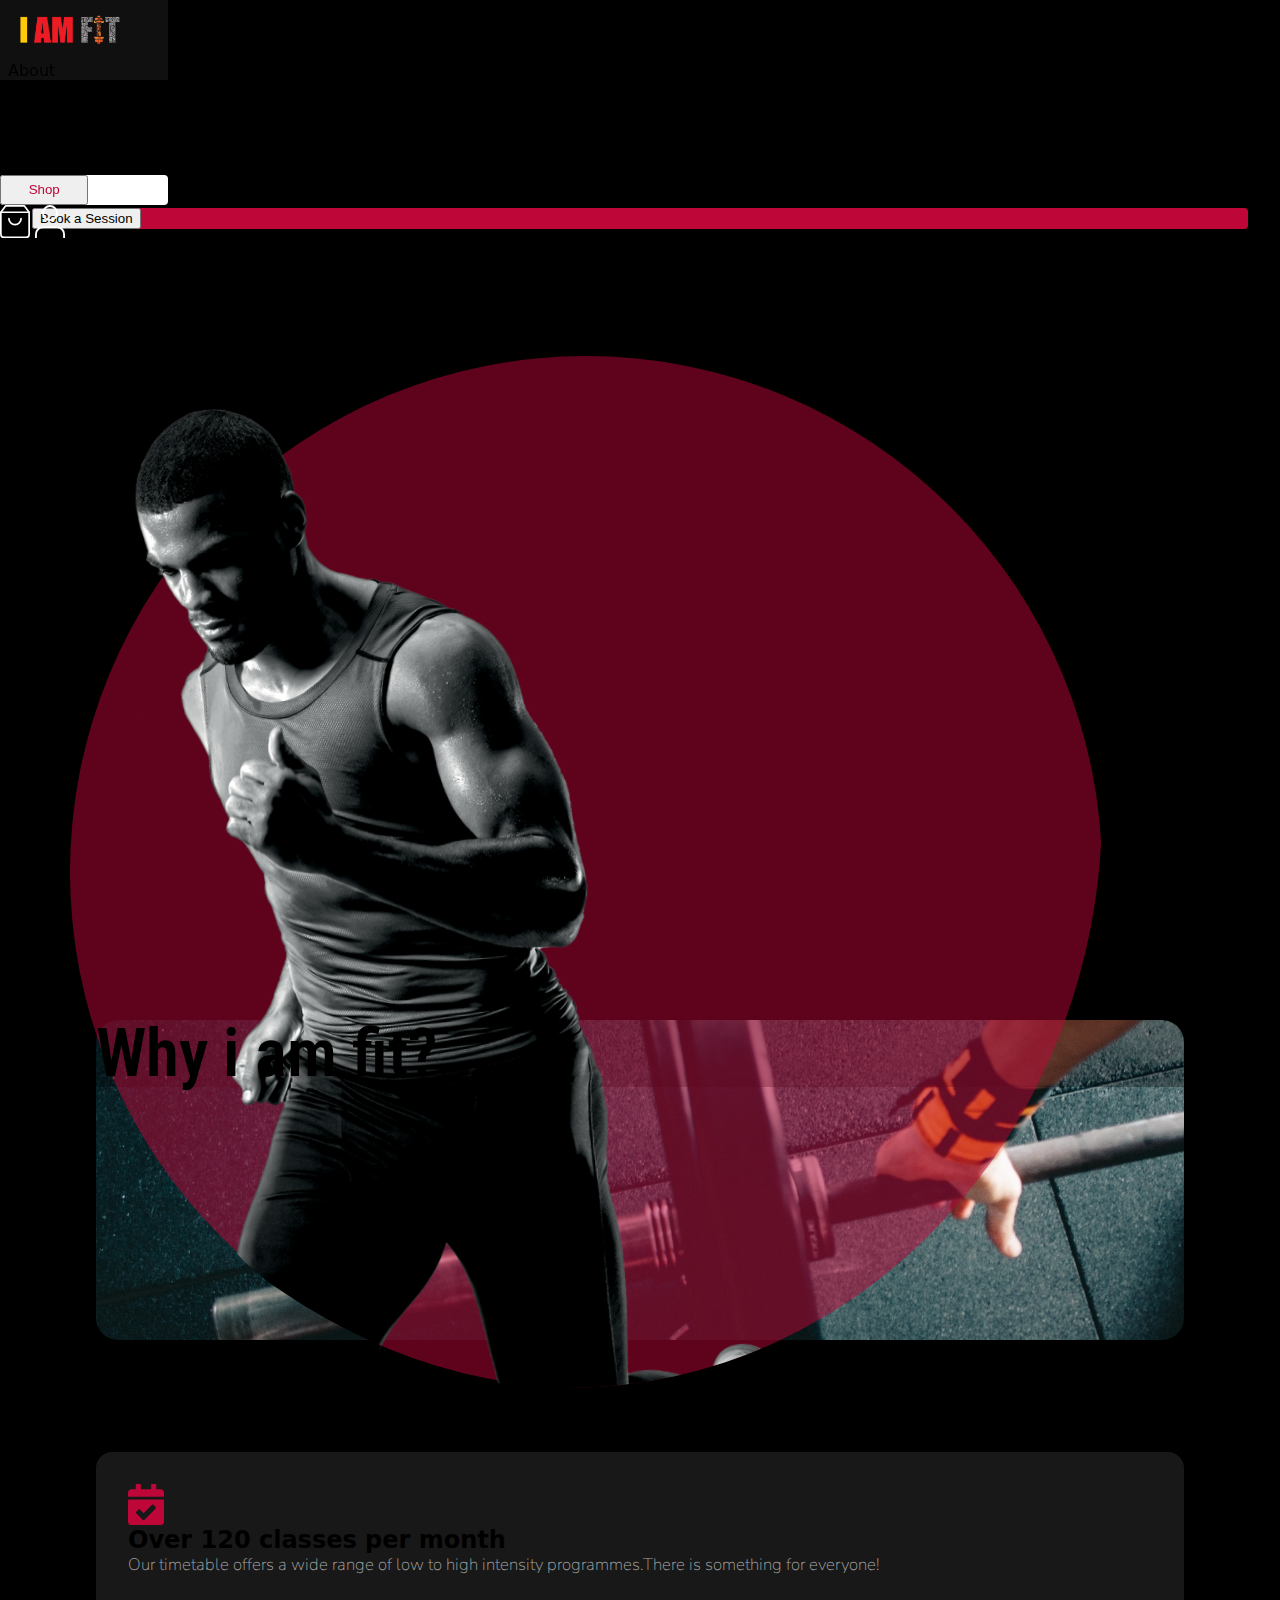
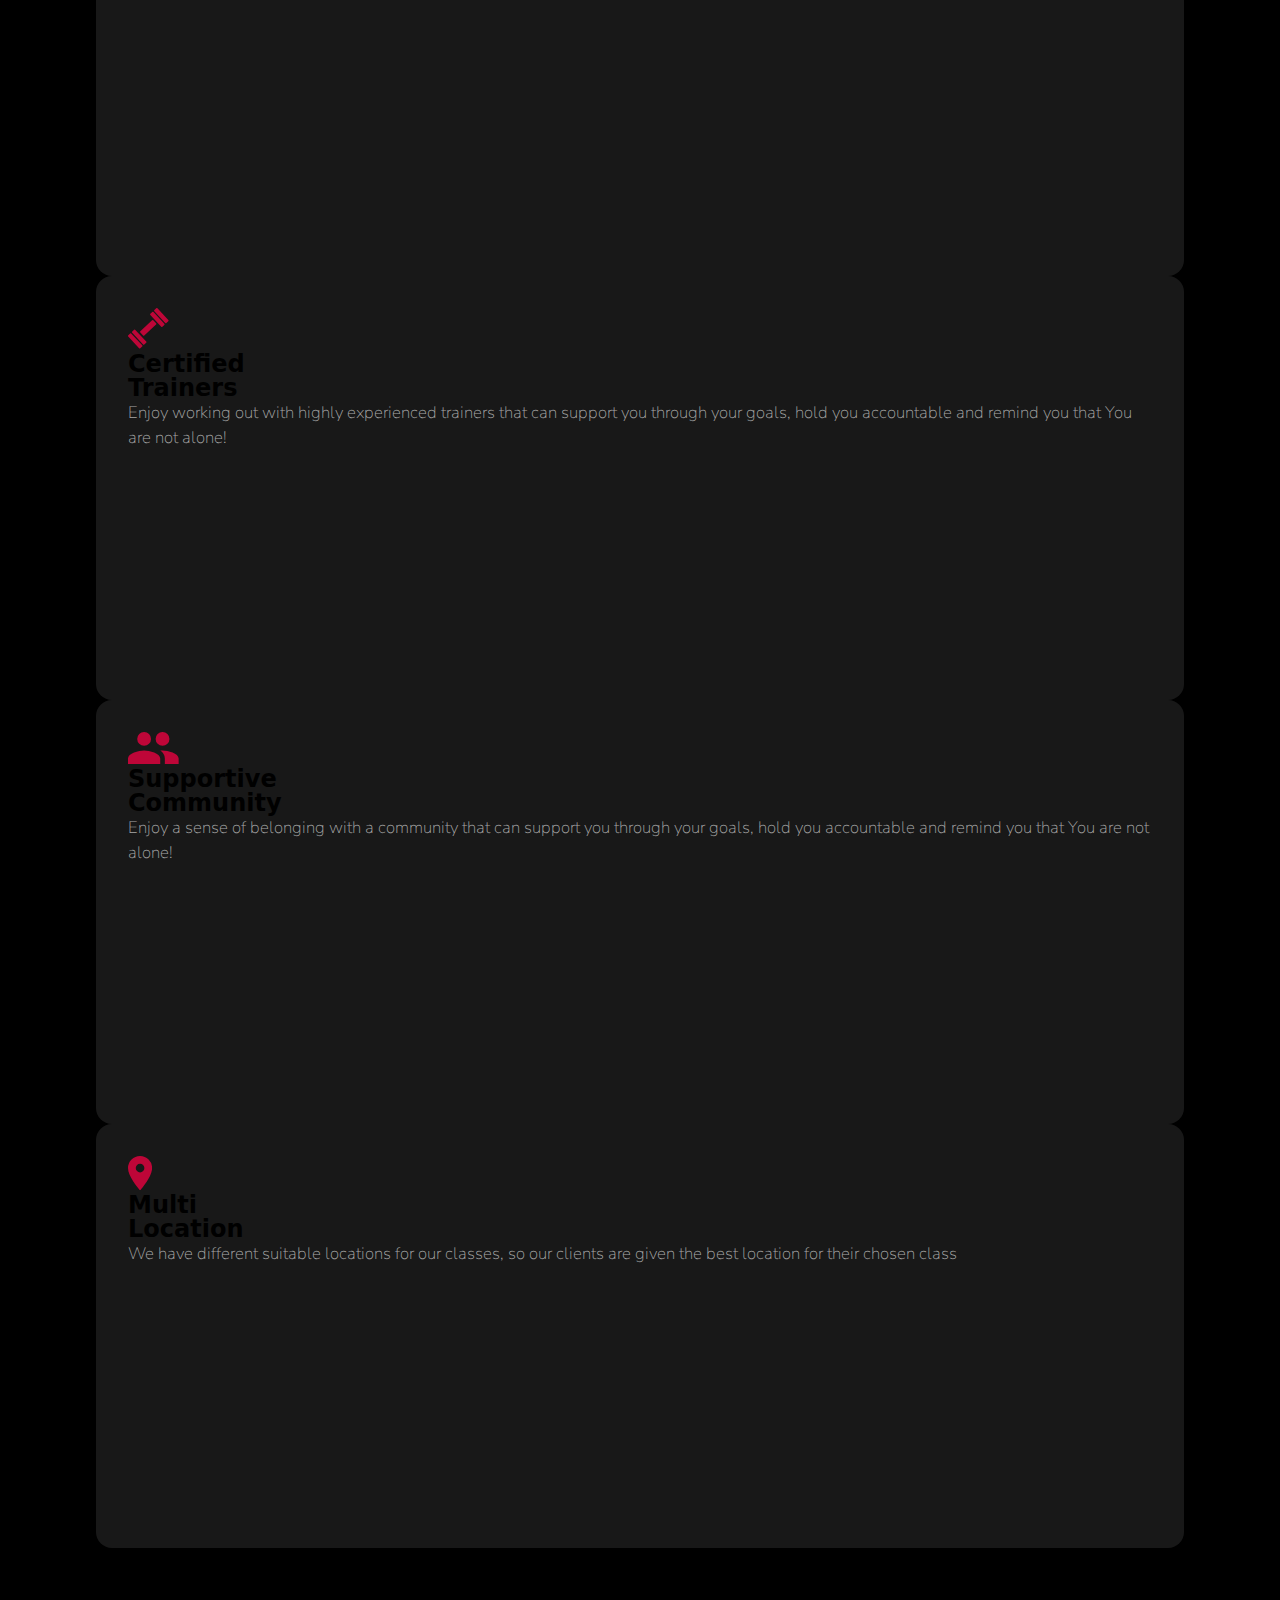
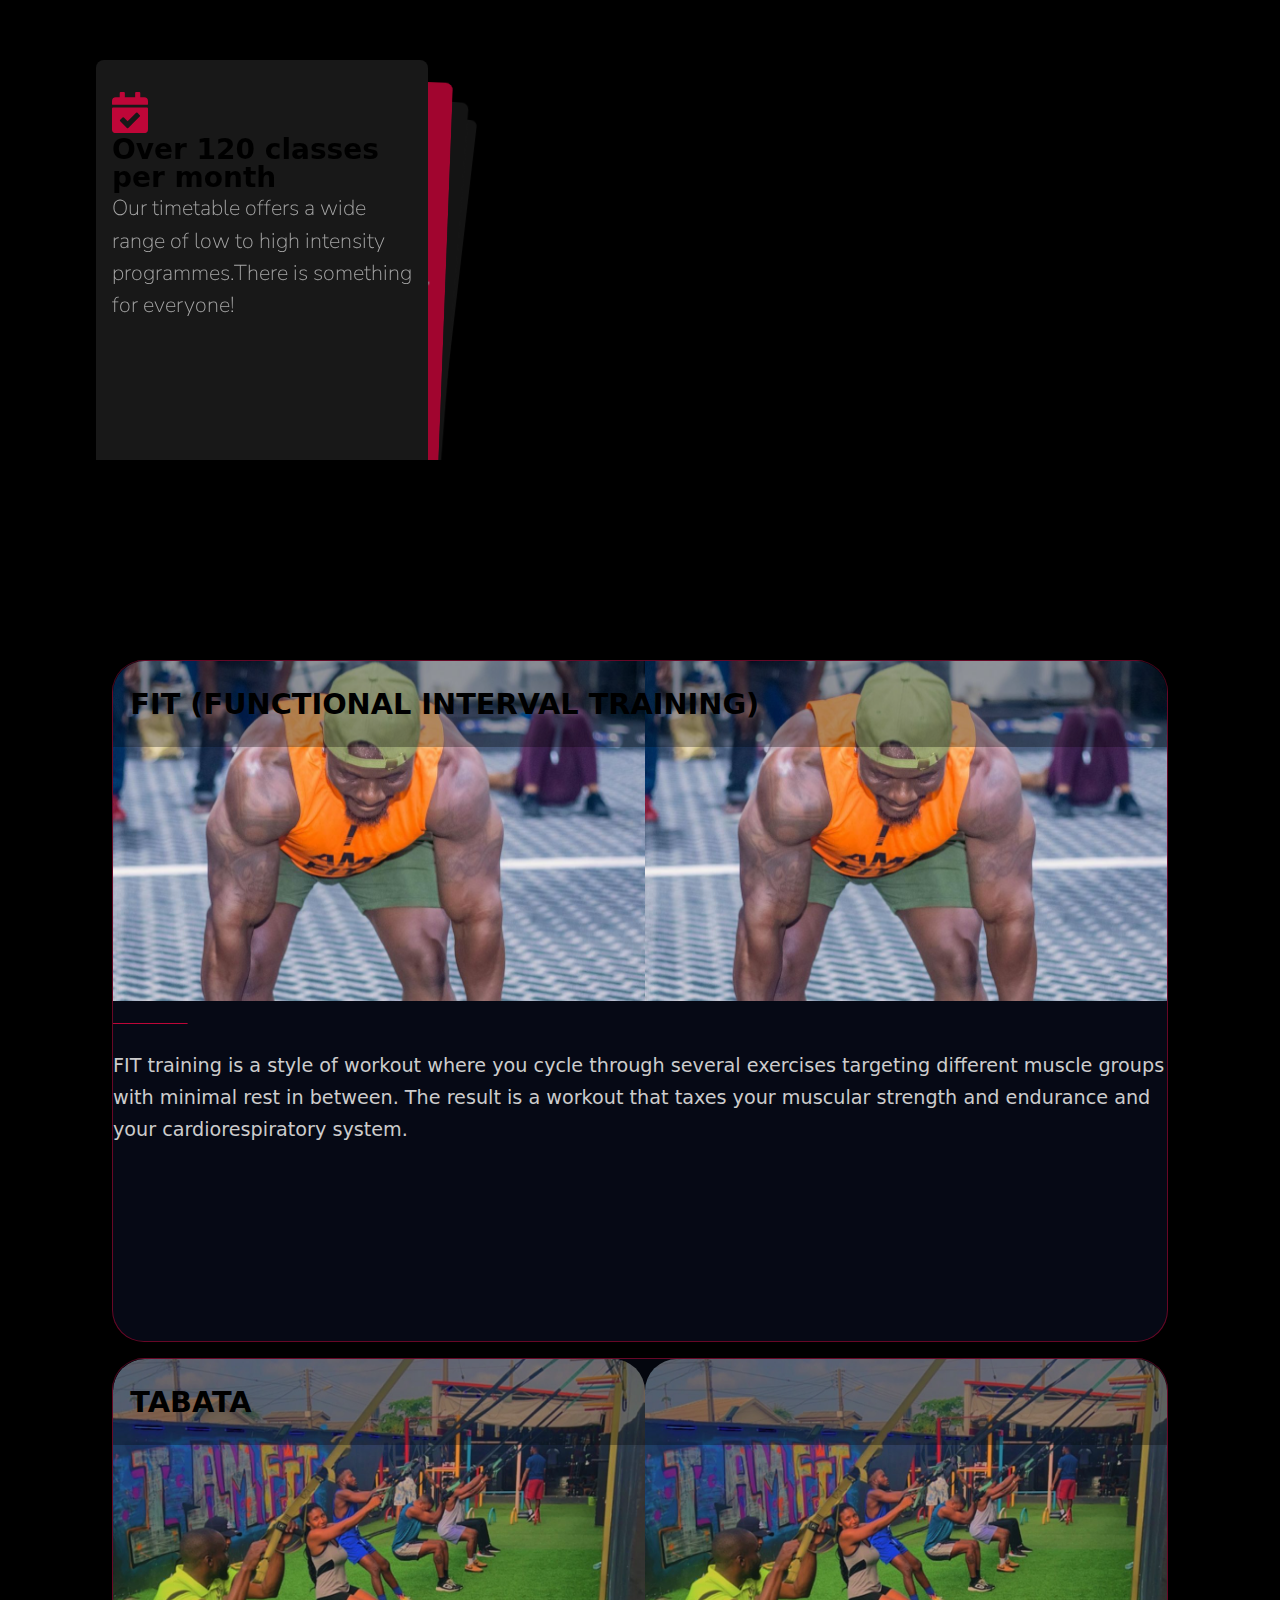
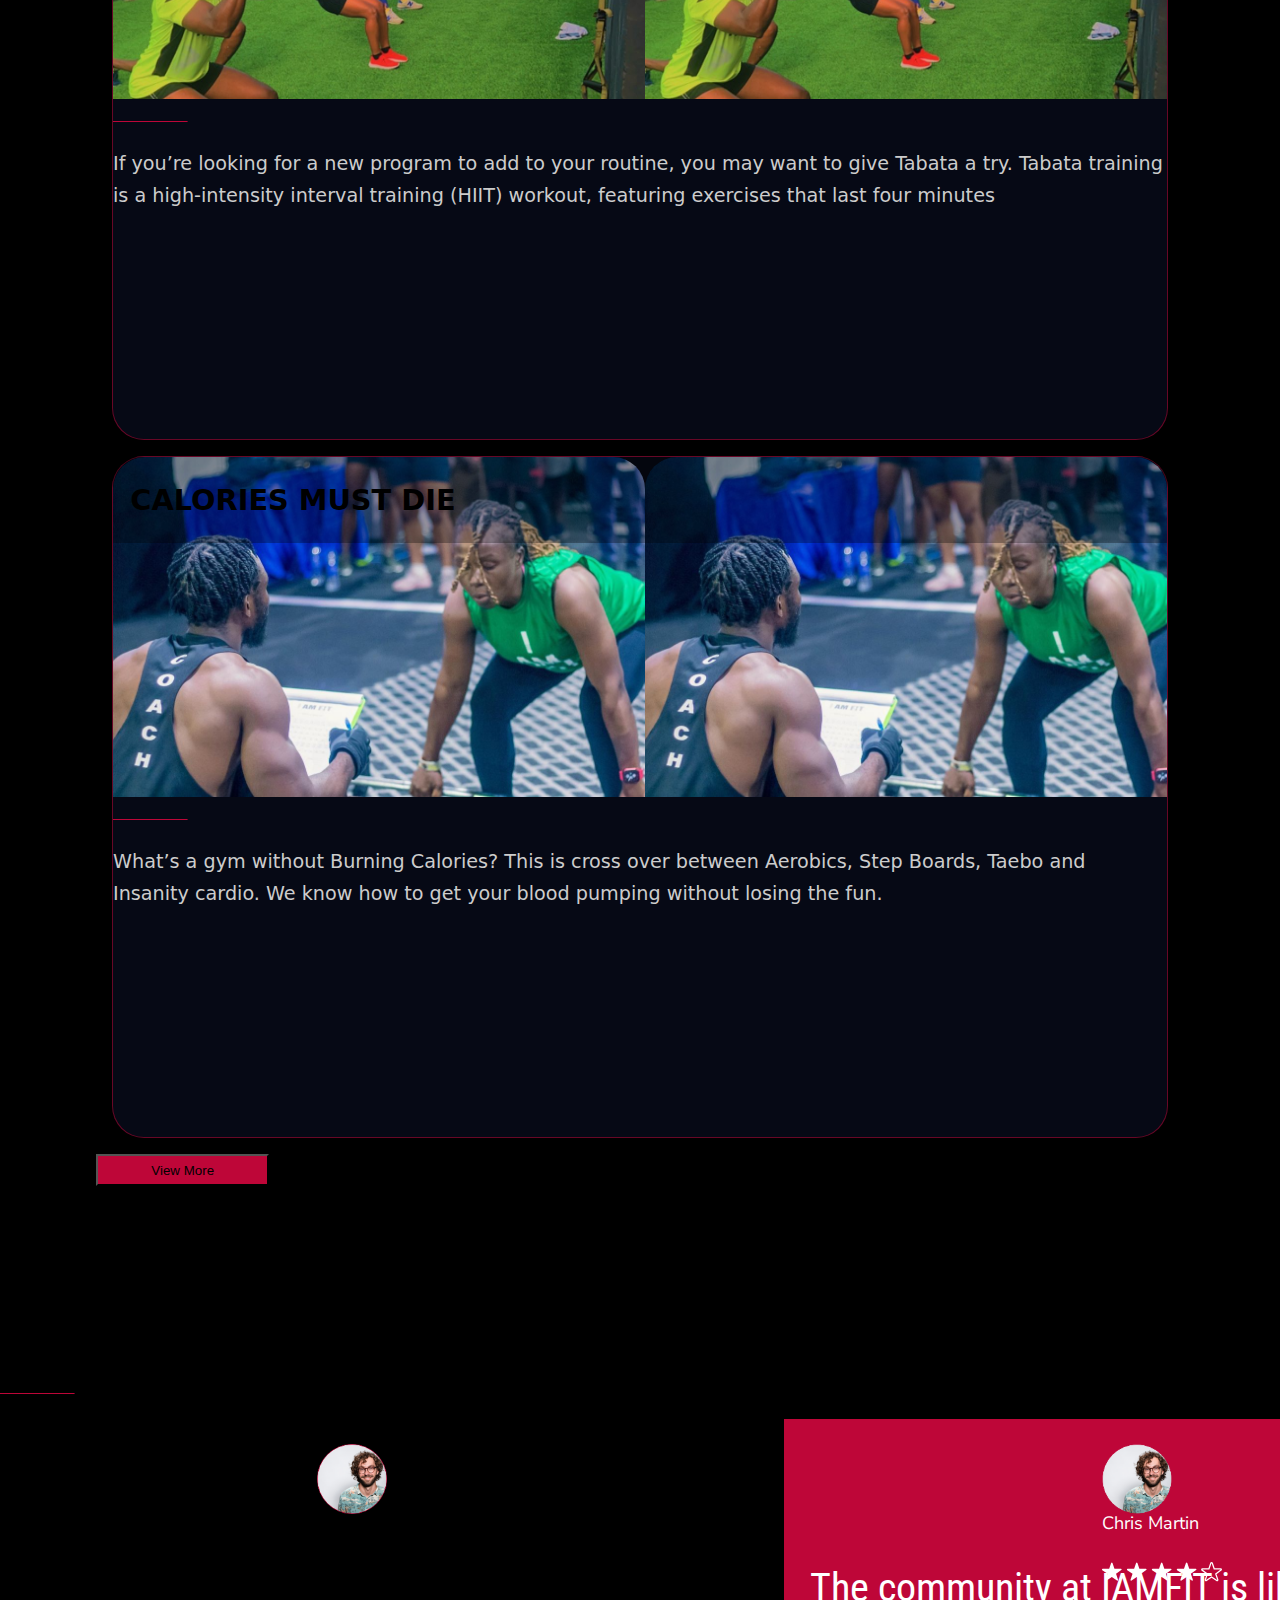
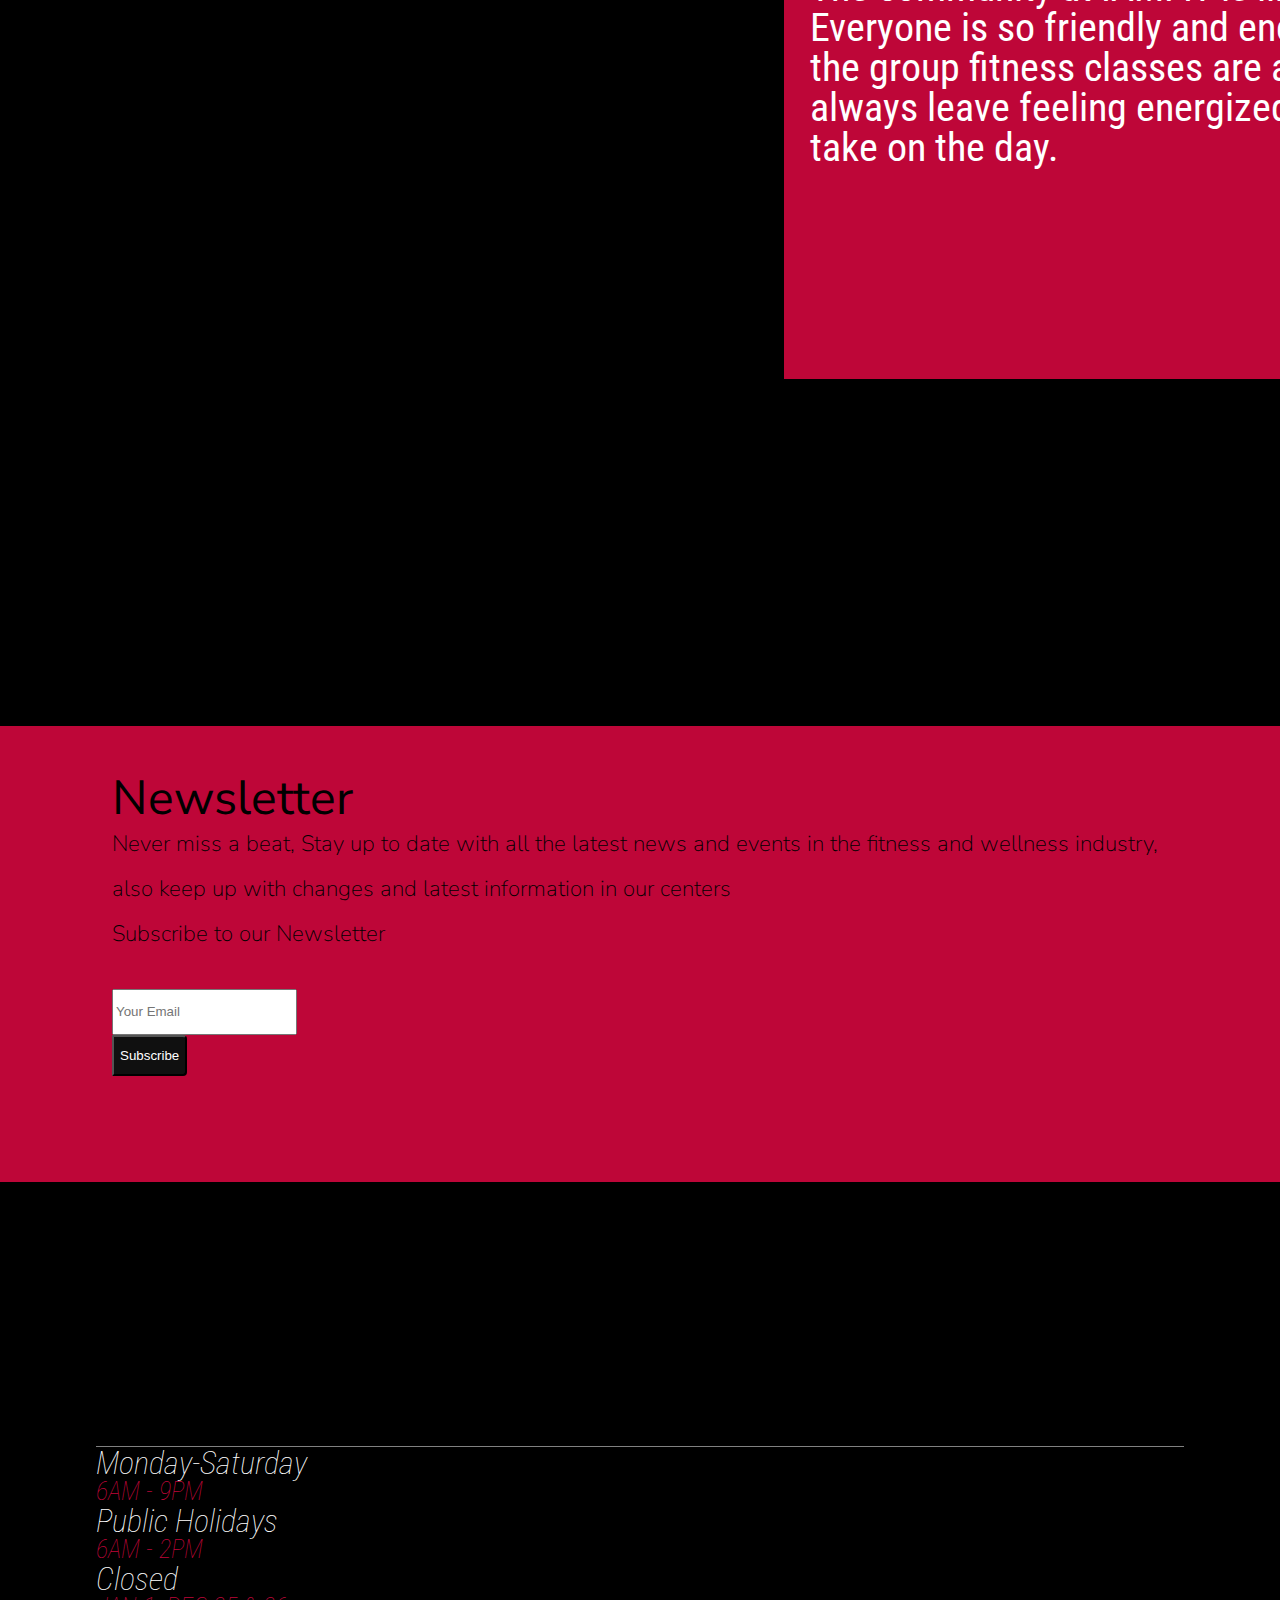
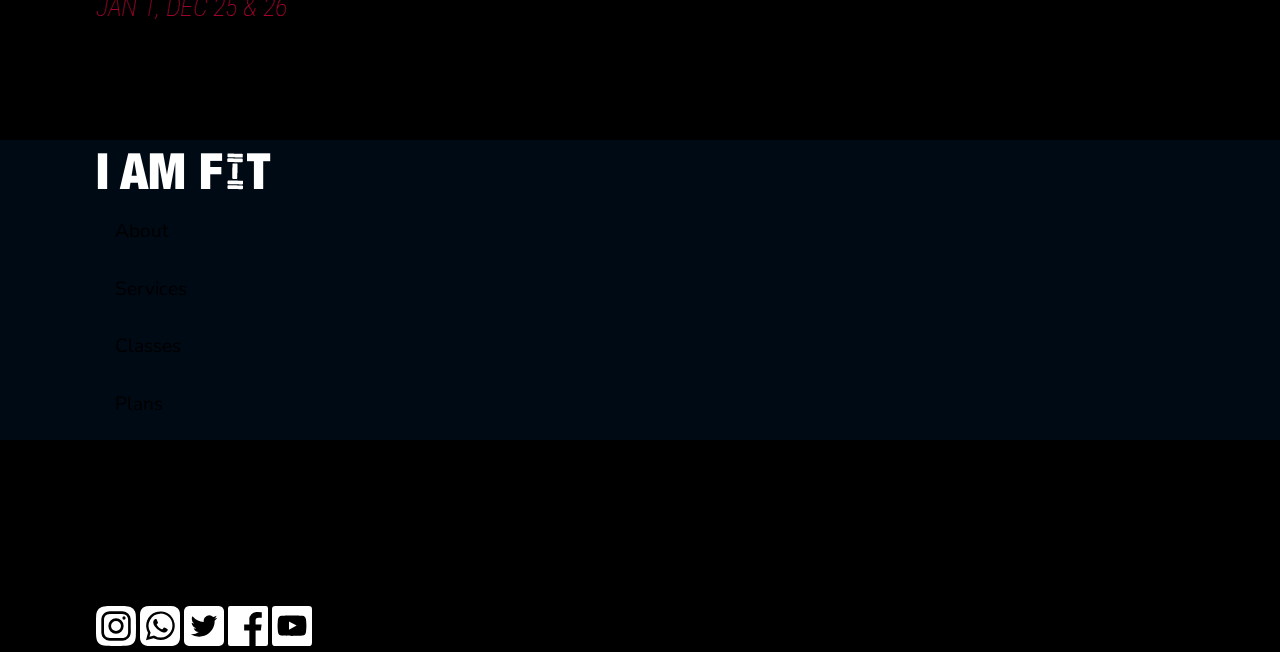
==== commit 7eddcc54: "plans page added & hrm page ongoing" ====
--- a/index.html
+++ b/index.html
@@ -76,28 +76,32 @@
                     </div>
                 </div>
             </div>
-            <div class="hero row">
-                <div
-                    class="hero-left px-2 px-md-0 ps-md-5 p-0 col-12 col-md-6 d-flex align-items-start justify-content-center flex-column text-left text-light gap-4">
-                    <div class="hero-title text-uppercase">
-                        Fitness is more than just a workout
-                    </div>
-                    <div class="hero-body w-100">
-                        It's a way of life
-                    </div>
-                    <div class="hero-cta">
-                        <button class="btn btn-lg text-light fw-bold">Book a Session</button>
-                    </div>
-                </div>
-                <div class="hero-right p-0 col-6 d-none d-md-block">
-                    <img src="./assets/images/hero-image.svg" class="object-fit-cover w-100 h-100" alt="">
+
+            <!-- HERO  -->
+            <div class="hero">
+                <div class="row h-100">
+                    <div
+                        class="hero-left px-4 px-md-0 ps-md-5 p-0 col-12 col-md-6 d-flex align-items-start justify-content-center flex-column text-left text-light gap-4">
+                        <div class="hero-title text-uppercase">
+                            Fitness is more than just a workout
+                        </div>
+                        <div class="hero-body w-100">
+                            It's a way of life
+                        </div>
+                        <div class="hero-cta">
+                            <button class="btn btn-lg text-light fw-bold">Book a Session</button>
+                        </div>
+                    </div>
+                    <div class="hero-right p-0 col-6 d-none d-md-block">
+                        <img src="./assets/images/hero-image.svg" class="object-fit-cover w-100 h-100" alt="">
+                    </div>
                 </div>
             </div>
 
             <!-- WHY I AM FIT? -->
             <section>
                 <div class="why-fit">
-                    <div class="why-fit-bg row ">
+                    <div class="why-fit-bg">
                         <div
                             class="bg-overlay w-100 h-100 justify-content-center justify-content-md-start absolute d-flex align-items-center">
                             <div class="bg-text ps-0 ps-md-5 text-light text-center text-md-start text-uppercase">
@@ -106,97 +110,11 @@
                         </div>
                     </div>
 
-                    <div class="why-fit-body row d-none d-md-flex">
-                        <div class="col-3">
-                            <div class="card text-light gap-4">
-                                <div class="icon">
-                                    <svg xmlns="http://www.w3.org/2000/svg" width="36" height="41.143"
-                                        viewBox="0 0 36 41.143">
-                                        <path id="Icon_awesome-calendar-check" data-name="Icon awesome-calendar-check"
-                                            d="M35.036,12.857H.964A.964.964,0,0,1,0,11.893V9A3.857,3.857,0,0,1,3.857,5.143H7.714V.964A.964.964,0,0,1,8.679,0h3.214a.964.964,0,0,1,.964.964V5.143H23.143V.964A.964.964,0,0,1,24.107,0h3.214a.964.964,0,0,1,.964.964V5.143h3.857A3.857,3.857,0,0,1,36,9v2.893A.964.964,0,0,1,35.036,12.857ZM.964,15.429H35.036a.964.964,0,0,1,.964.964V37.286a3.857,3.857,0,0,1-3.857,3.857H3.857A3.857,3.857,0,0,1,0,37.286V16.393A.964.964,0,0,1,.964,15.429Zm26.783,7.71-2.264-2.282a.964.964,0,0,0-1.364-.005L15.6,29.3,11.9,25.579a.964.964,0,0,0-1.364-.005L8.258,27.837A.964.964,0,0,0,8.253,29.2l6.638,6.691a.964.964,0,0,0,1.364.005L27.742,24.5a.964.964,0,0,0,.005-1.364Z"
-                                            fill="#be0638" />
-                                    </svg>
-                                </div>
-                                <div class="heading">
-                                    Over 120 classes per month
-                                </div>
-
-                                <div class="body">
-                                    Our timetable offers a wide range of low to high intensity programmes.There is
-                                    something
-                                    for everyone!
-                                </div>
-                            </div>
-                        </div>
-                        <div class="col-3">
-                            <div class="card text-light gap-4">
-                                <div class="icon">
-                                    <svg xmlns="http://www.w3.org/2000/svg" width="40.553" height="40.553"
-                                        viewBox="0 0 33.964 33.964">
-                                        <path id="Icon_map-gym" data-name="Icon map-gym"
-                                            d="M12.933,32.309a.725.725,0,0,1-.036,1.02l-1.564,1.462a.719.719,0,0,1-1.016-.037L1.21,24.939a.725.725,0,0,1,.037-1.02l1.566-1.46a.719.719,0,0,1,1.016.037ZM24.553,13.841a.725.725,0,0,1-.037,1.02l-9.842,9.194a.719.719,0,0,1-1.016-.037l-2.349-2.535a.725.725,0,0,1,.037-1.02l9.84-9.194a.718.718,0,0,1,1.015.037l2.352,2.535ZM16.281,29.179a.725.725,0,0,1-.037,1.02l-1.566,1.462a.719.719,0,0,1-1.016-.037l-9.1-9.815a.725.725,0,0,1,.036-1.02L6.16,19.328a.719.719,0,0,1,1.016.037ZM31.447,14.193a.725.725,0,0,1-.037,1.02l-1.565,1.462a.72.72,0,0,1-1.017-.036l-9.1-9.813a.724.724,0,0,1,.036-1.02l1.57-1.465a.718.718,0,0,1,1.015.037l9.1,9.816Zm3.344-3.125a.726.726,0,0,1-.037,1.02L33.191,13.55a.718.718,0,0,1-1.015-.036L23.074,3.7a.726.726,0,0,1,.036-1.02l1.564-1.464a.716.716,0,0,1,1.014.036Z"
-                                            transform="translate(-1.018 -1.019)" fill="#be0638" />
-                                    </svg>
-                                </div>
-                                <div class="heading">
-                                    Certified <br />Trainers
-                                </div>
-
-                                <div class="body">
-                                    Enjoy working out with highly experienced trainers that can support you through your
-                                    goals, hold you accountable and remind you that You are not alone!
-                                </div>
-                            </div>
-                        </div>
-                        <div class="col-3">
-                            <div class="card text-light gap-4">
-                                <div class="icon">
-                                    <svg xmlns="http://www.w3.org/2000/svg" width="50.663" height="32.24"
-                                        viewBox="0 0 50.663 32.24">
-                                        <path id="Icon_material-group" data-name="Icon material-group"
-                                            d="M36.043,21.317a6.909,6.909,0,1,0-6.909-6.909A6.88,6.88,0,0,0,36.043,21.317Zm-18.423,0a6.909,6.909,0,1,0-6.909-6.909A6.88,6.88,0,0,0,17.62,21.317Zm0,4.606c-5.366,0-16.12,2.694-16.12,8.06V39.74H33.74V33.983C33.74,28.617,22.986,25.923,17.62,25.923Zm18.423,0c-.668,0-1.428.046-2.234.115,2.671,1.934,4.537,4.537,4.537,7.945V39.74H52.163V33.983C52.163,28.617,41.409,25.923,36.043,25.923Z"
-                                            transform="translate(-1.5 -7.5)" fill="#be0638" />
-                                    </svg>
-
-                                </div>
-                                <div class="heading">
-                                    Supportive <br /> Community
-                                </div>
-
-                                <div class="body">
-                                    Enjoy a sense of belonging with a community that can support you through your goals,
-                                    hold you accountable and remind you that You are not alone!
-                                </div>
-                            </div>
-                        </div>
-                        <div class="col-3">
-                            <div class="card text-light gap-4">
-                                <div class="icon">
-                                    <svg xmlns="http://www.w3.org/2000/svg" width="24.144" height="34.491"
-                                        viewBox="0 0 24.144 34.491">
-                                        <path id="Icon_material-location-on" data-name="Icon material-location-on"
-                                            d="M19.572,3A12.063,12.063,0,0,0,7.5,15.072c0,9.054,12.072,22.419,12.072,22.419S31.644,24.126,31.644,15.072A12.063,12.063,0,0,0,19.572,3Zm0,16.383a4.311,4.311,0,1,1,4.311-4.311A4.313,4.313,0,0,1,19.572,19.383Z"
-                                            transform="translate(-7.5 -3)" fill="#be0638" />
-                                    </svg>
-                                </div>
-                                <div class="heading">
-                                    Multi <br /> Location
-                                </div>
-
-                                <div class="body">
-                                    We have different suitable locations for our classes, so our clients are given the
-                                    best
-                                    location for their chosen class
-                                </div>
-                            </div>
-                        </div>
-                    </div>
-
-                    <div class="why-fit-body-mobile d-block d-md-none">
-                        <div class="swiper1 mySwiper2 mx-auto">
-                            <div class="swiper-wrapper">
-
-                                <div class="swiper-slide text-light gap-4">
+                    <div class="why-fit-body d-none d-md-flex">
+
+                        <div class="row g-4">
+                            <div class="col-lg-3 col-md-6 col-lg-6 col-xxl-3">
+                                <div class="card text-light gap-4">
                                     <div class="icon">
                                         <svg xmlns="http://www.w3.org/2000/svg" width="36" height="41.143"
                                             viewBox="0 0 36 41.143">
@@ -216,6 +134,100 @@
                                         for everyone!
                                     </div>
                                 </div>
+                            </div>
+                            <div class="col-lg-3 col-md-6 col-lg-6 col-xxl-3">
+                                <div class="card text-light gap-4">
+                                    <div class="icon">
+                                        <svg xmlns="http://www.w3.org/2000/svg" width="40.553" height="40.553"
+                                            viewBox="0 0 33.964 33.964">
+                                            <path id="Icon_map-gym" data-name="Icon map-gym"
+                                                d="M12.933,32.309a.725.725,0,0,1-.036,1.02l-1.564,1.462a.719.719,0,0,1-1.016-.037L1.21,24.939a.725.725,0,0,1,.037-1.02l1.566-1.46a.719.719,0,0,1,1.016.037ZM24.553,13.841a.725.725,0,0,1-.037,1.02l-9.842,9.194a.719.719,0,0,1-1.016-.037l-2.349-2.535a.725.725,0,0,1,.037-1.02l9.84-9.194a.718.718,0,0,1,1.015.037l2.352,2.535ZM16.281,29.179a.725.725,0,0,1-.037,1.02l-1.566,1.462a.719.719,0,0,1-1.016-.037l-9.1-9.815a.725.725,0,0,1,.036-1.02L6.16,19.328a.719.719,0,0,1,1.016.037ZM31.447,14.193a.725.725,0,0,1-.037,1.02l-1.565,1.462a.72.72,0,0,1-1.017-.036l-9.1-9.813a.724.724,0,0,1,.036-1.02l1.57-1.465a.718.718,0,0,1,1.015.037l9.1,9.816Zm3.344-3.125a.726.726,0,0,1-.037,1.02L33.191,13.55a.718.718,0,0,1-1.015-.036L23.074,3.7a.726.726,0,0,1,.036-1.02l1.564-1.464a.716.716,0,0,1,1.014.036Z"
+                                                transform="translate(-1.018 -1.019)" fill="#be0638" />
+                                        </svg>
+                                    </div>
+                                    <div class="heading">
+                                        Certified <br />Trainers
+                                    </div>
+
+                                    <div class="body">
+                                        Enjoy working out with highly experienced trainers that can support you through
+                                        your
+                                        goals, hold you accountable and remind you that You are not alone!
+                                    </div>
+                                </div>
+                            </div>
+                            <div class="col-lg-3 col-md-6 col-lg-6 col-xxl-3">
+                                <div class="card text-light gap-4">
+                                    <div class="icon">
+                                        <svg xmlns="http://www.w3.org/2000/svg" width="50.663" height="32.24"
+                                            viewBox="0 0 50.663 32.24">
+                                            <path id="Icon_material-group" data-name="Icon material-group"
+                                                d="M36.043,21.317a6.909,6.909,0,1,0-6.909-6.909A6.88,6.88,0,0,0,36.043,21.317Zm-18.423,0a6.909,6.909,0,1,0-6.909-6.909A6.88,6.88,0,0,0,17.62,21.317Zm0,4.606c-5.366,0-16.12,2.694-16.12,8.06V39.74H33.74V33.983C33.74,28.617,22.986,25.923,17.62,25.923Zm18.423,0c-.668,0-1.428.046-2.234.115,2.671,1.934,4.537,4.537,4.537,7.945V39.74H52.163V33.983C52.163,28.617,41.409,25.923,36.043,25.923Z"
+                                                transform="translate(-1.5 -7.5)" fill="#be0638" />
+                                        </svg>
+
+                                    </div>
+                                    <div class="heading">
+                                        Supportive <br /> Community
+                                    </div>
+
+                                    <div class="body">
+                                        Enjoy a sense of belonging with a community that can support you through your
+                                        goals,
+                                        hold you accountable and remind you that You are not alone!
+                                    </div>
+                                </div>
+                            </div>
+                            <div class="col-lg-3 col-md-6 col-lg-6 col-xxl-3">
+                                <div class="card text-light gap-4">
+                                    <div class="icon">
+                                        <svg xmlns="http://www.w3.org/2000/svg" width="24.144" height="34.491"
+                                            viewBox="0 0 24.144 34.491">
+                                            <path id="Icon_material-location-on" data-name="Icon material-location-on"
+                                                d="M19.572,3A12.063,12.063,0,0,0,7.5,15.072c0,9.054,12.072,22.419,12.072,22.419S31.644,24.126,31.644,15.072A12.063,12.063,0,0,0,19.572,3Zm0,16.383a4.311,4.311,0,1,1,4.311-4.311A4.313,4.313,0,0,1,19.572,19.383Z"
+                                                transform="translate(-7.5 -3)" fill="#be0638" />
+                                        </svg>
+                                    </div>
+                                    <div class="heading">
+                                        Multi <br /> Location
+                                    </div>
+
+                                    <div class="body">
+                                        We have different suitable locations for our classes, so our clients are given
+                                        the
+                                        best
+                                        location for their chosen class
+                                    </div>
+                                </div>
+                            </div>
+                        </div>
+
+                    </div>
+
+                    <div class="why-fit-body-mobile d-block d-md-none">
+                        <div class="swiper1 mySwiper2 mx-auto">
+                            <div class="swiper-wrapper">
+
+                                <div class="swiper-slide text-light gap-4">
+                                    <div class="icon">
+                                        <svg xmlns="http://www.w3.org/2000/svg" width="36" height="41.143"
+                                            viewBox="0 0 36 41.143">
+                                            <path id="Icon_awesome-calendar-check"
+                                                data-name="Icon awesome-calendar-check"
+                                                d="M35.036,12.857H.964A.964.964,0,0,1,0,11.893V9A3.857,3.857,0,0,1,3.857,5.143H7.714V.964A.964.964,0,0,1,8.679,0h3.214a.964.964,0,0,1,.964.964V5.143H23.143V.964A.964.964,0,0,1,24.107,0h3.214a.964.964,0,0,1,.964.964V5.143h3.857A3.857,3.857,0,0,1,36,9v2.893A.964.964,0,0,1,35.036,12.857ZM.964,15.429H35.036a.964.964,0,0,1,.964.964V37.286a3.857,3.857,0,0,1-3.857,3.857H3.857A3.857,3.857,0,0,1,0,37.286V16.393A.964.964,0,0,1,.964,15.429Zm26.783,7.71-2.264-2.282a.964.964,0,0,0-1.364-.005L15.6,29.3,11.9,25.579a.964.964,0,0,0-1.364-.005L8.258,27.837A.964.964,0,0,0,8.253,29.2l6.638,6.691a.964.964,0,0,0,1.364.005L27.742,24.5a.964.964,0,0,0,.005-1.364Z"
+                                                fill="#be0638" />
+                                        </svg>
+                                    </div>
+                                    <div class="heading">
+                                        Over 120 classes per month
+                                    </div>
+
+                                    <div class="body">
+                                        Our timetable offers a wide range of low to high intensity programmes.There is
+                                        something
+                                        for everyone!
+                                    </div>
+                                </div>
 
 
                                 <div class="swiper-slide text-light gap-4" style="background:#be0638">
@@ -289,84 +301,90 @@
 
             <!-- CLASSES -->
             <section>
-                <div class="classes row d-flex justify-content-around">
-                    <div class="col-12 heading fw-bold text-center mb-2 mb-md-5 uppercase text-light">CLASSES</div>
-                    <div class="col-12 col-md-4">
-                        <div class="card">
-                            <div class="card-top">
-                                <div class="bg-overlay w-100 h-100">
-                                    <div class="card-title text-light">
-                                        FIT (Functional Interval Training)
-                                    </div>
-                                </div>
-                            </div>
-
-                            <div class="card-body">
-                                <svg xmlns="http://www.w3.org/2000/svg" width="74.589" height="1"
-                                    viewBox="0 0 74.589 1">
-                                    <path id="Path_11" data-name="Path 11" d="M2180,3122.709h74.589"
-                                        transform="translate(-2180 -3122.209)" fill="none" stroke="#be0638"
-                                        stroke-width="1" />
-                                </svg>
-                                <p class="card-text">
-                                    FIT training is a style of workout where you cycle through several exercises
-                                    targeting
-                                    different muscle groups with minimal rest in between. The result is a workout that
-                                    taxes
-                                    your muscular strength and endurance and your cardiorespiratory system.
-                                </p>
-                            </div>
-                        </div>
-                    </div>
-                    <div class="col-12 col-md-4">
-                        <div class="card">
-                            <div class="card-top">
-                                <div class="bg-overlay w-100 h-100">
-                                    <div class="card-title text-light">
-                                        tabata </div>
-                                </div>
-                            </div>
-                            <div class="card-body">
-                                <svg xmlns="http://www.w3.org/2000/svg" width="74.589" height="1"
-                                    viewBox="0 0 74.589 1">
-                                    <path id="Path_11" data-name="Path 11" d="M2180,3122.709h74.589"
-                                        transform="translate(-2180 -3122.209)" fill="none" stroke="#be0638"
-                                        stroke-width="1" />
-                                </svg>
-                                <p class="card-text">
-                                    If you’re looking for a new program to add to your routine, you may want to give
-                                    Tabata
-                                    a try. Tabata training is a high-intensity interval training (HIIT) workout,
-                                    featuring
-                                    exercises that last four minutes
-                                </p>
-                            </div>
-                        </div>
-                    </div>
-                    <div class="col-12 col-md-4">
-                        <div class="card">
-                            <div class="card-top">
-                                <div class="bg-overlay w-100 h-100">
-                                    <div class="card-title text-light">
-                                        Calories must die </div>
-                                </div>
-                            </div>
-                            <div class="card-body">
-                                <svg xmlns="http://www.w3.org/2000/svg" width="74.589" height="1"
-                                    viewBox="0 0 74.589 1">
-                                    <path id="Path_11" data-name="Path 11" d="M2180,3122.709h74.589"
-                                        transform="translate(-2180 -3122.209)" fill="none" stroke="#be0638"
-                                        stroke-width="1" />
-                                </svg>
-                                <p class="card-text">
-                                    What’s a gym without Burning Calories? This is cross over between Aerobics, Step
-                                    Boards,
-                                    Taebo and Insanity cardio. We know how to get your blood pumping without losing the
-                                    fun.
-                                </p>
-                            </div>
-                        </div>
-                    </div>
+                <div class="classes d-flex flex-column justify-content-around">
+
+                    <div class=" heading fw-bold text-center mb-2 mb-md-5 uppercase text-light">CLASSES</div>
+                    <div class="row">
+                        <div class="col-12 col-md-6 col-lg-4">
+                            <div class="card">
+                                <div class="card-top">
+                                    <div class="bg-overlay w-100 h-100">
+                                        <div class="card-title text-light">
+                                            FIT (Functional Interval Training)
+                                        </div>
+                                    </div>
+                                </div>
+
+                                <div class="card-body">
+                                    <svg xmlns="http://www.w3.org/2000/svg" width="74.589" height="1"
+                                        viewBox="0 0 74.589 1">
+                                        <path id="Path_11" data-name="Path 11" d="M2180,3122.709h74.589"
+                                            transform="translate(-2180 -3122.209)" fill="none" stroke="#be0638"
+                                            stroke-width="1" />
+                                    </svg>
+                                    <p class="card-text">
+                                        FIT training is a style of workout where you cycle through several exercises
+                                        targeting
+                                        different muscle groups with minimal rest in between. The result is a workout
+                                        that
+                                        taxes
+                                        your muscular strength and endurance and your cardiorespiratory system.
+                                    </p>
+                                </div>
+                            </div>
+                        </div>
+                        <div class="col-12 col-md-6 col-lg-4">
+                            <div class="card">
+                                <div class="card-top">
+                                    <div class="bg-overlay w-100 h-100">
+                                        <div class="card-title text-light">
+                                            tabata </div>
+                                    </div>
+                                </div>
+                                <div class="card-body">
+                                    <svg xmlns="http://www.w3.org/2000/svg" width="74.589" height="1"
+                                        viewBox="0 0 74.589 1">
+                                        <path id="Path_11" data-name="Path 11" d="M2180,3122.709h74.589"
+                                            transform="translate(-2180 -3122.209)" fill="none" stroke="#be0638"
+                                            stroke-width="1" />
+                                    </svg>
+                                    <p class="card-text">
+                                        If you’re looking for a new program to add to your routine, you may want to give
+                                        Tabata
+                                        a try. Tabata training is a high-intensity interval training (HIIT) workout,
+                                        featuring
+                                        exercises that last four minutes
+                                    </p>
+                                </div>
+                            </div>
+                        </div>
+                        <div class="col-12 col-md-6 col-lg-4 mx-auto">
+                            <div class="card">
+                                <div class="card-top">
+                                    <div class="bg-overlay w-100 h-100">
+                                        <div class="card-title text-light">
+                                            Calories must die </div>
+                                    </div>
+                                </div>
+                                <div class="card-body">
+                                    <svg xmlns="http://www.w3.org/2000/svg" width="74.589" height="1"
+                                        viewBox="0 0 74.589 1">
+                                        <path id="Path_11" data-name="Path 11" d="M2180,3122.709h74.589"
+                                            transform="translate(-2180 -3122.209)" fill="none" stroke="#be0638"
+                                            stroke-width="1" />
+                                    </svg>
+                                    <p class="card-text">
+                                        What’s a gym without Burning Calories? This is cross over between Aerobics, Step
+                                        Boards,
+                                        Taebo and Insanity cardio. We know how to get your blood pumping without losing
+                                        the
+                                        fun.
+                                    </p>
+                                </div>
+                            </div>
+                        </div>
+                    </div>
+
                     <div class="classes-cta text-center mt-3 mt-md-5">
                         <button class="btn btn-lg text-light fw-bold">View More</button>
                     </div>
@@ -377,7 +395,7 @@
 
         <!-- TESTIMONIALS -->
         <section>
-            <div class="testimonials p-0 pt-5 p-md-5 pe-md-0 bg-white">
+            <div class="testimonials p-0 pt-5 pe-md-0 bg-white">
                 <div class="heading fw-bold text-uppercase text-center text-md-start">
                     Testimonials
                 </div>
@@ -393,7 +411,7 @@
                     <div class="swiper-wrapper">
                         <div class="swiper-slide gap-4">
                             <div
-                                class="swiper-header w-100 d-flex flex-column flex-sm-row align-items-center justify-content-center justify-content-md-end gap-2">
+                                class="swiper-header w-100 d-flex flex-column flex-md-row align-items-center justify-content-center justify-content-lg-end gap-2">
                                 <div class="avatar">
                                     <img src="./assets/images/profileimg.png" alt="">
                                 </div>
@@ -434,7 +452,7 @@
                         </div>
                         <div class="swiper-slide gap-4">
                             <div
-                                class="swiper-header w-100 d-flex flex-column flex-sm-row align-items-center justify-content-center justify-content-md-end gap-2">
+                                class="swiper-header w-100 d-flex flex-column flex-md-row align-items-center justify-content-center justify-content-lg-end gap-2">
                                 <div class="avatar">
                                     <img src="./assets/images/profileimg.png" alt="">
                                 </div>
@@ -476,7 +494,7 @@
                         </div>
                         <div class="swiper-slide gap-4">
                             <div
-                                class="swiper-header w-100 d-flex flex-column flex-sm-row align-items-center justify-content-center justify-content-md-end gap-2">
+                                class="swiper-header w-100 d-flex flex-column flex-md-row align-items-center justify-content-center justify-content-lg-end gap-2">
                                 <div class="avatar">
                                     <img src="./assets/images/profileimg.png" alt="">
                                 </div>
@@ -522,32 +540,36 @@
 
         <!-- NEWSLETTER -->
         <section class="mt-0">
-            <div class="newsletter row">
-                <div class="newsletter-text col-12 col-md-6 text-light gap-4">
-                    <div class="heading fw-bold">
-                        Newsletter
-                    </div>
-                    <div class="body1 d-none d-md-block">
-                        Never miss a beat, Stay up to date with all the latest news and events in the fitness and
-                        wellness
-                        industry, also keep up with changes and latest information in our centers
-                    </div>
-                    <div class="body2 d-block d-md-none">
-                        Subscribe to our Newsletter
-                    </div>
-                </div>
-                <div class="newsletter-input col-12 col-md-6 p-0 p-md-5">
-                    <div class="input-group mb-3">
-                        <input type="text" class="form-control" placeholder="Your Email"
-                            aria-label="Recipient's username" aria-describedby="basic-addon2">
-                        <div class="input-group-append">
-                            <button class="btn btn-md text-uppercase" type="button">Subscribe</button>
+            <div class="newsletter">
+                <div class="row">
+                    <div class="newsletter-text col-12 col-md-6 text-light gap-4">
+                        <div class="heading fw-bold">
+                            Newsletter
+                        </div>
+                        <div class="body1 d-none d-md-block">
+                            Never miss a beat, Stay up to date with all the latest news and events in the fitness
+                            and
+                            wellness
+                            industry, also keep up with changes and latest information in our centers
+                        </div>
+                        <div class="body2 d-block d-md-none">
+                            Subscribe to our Newsletter
+                        </div>
+                    </div>
+                    <div class="newsletter-input col-12 col-md-6 p-0 p-md-5">
+                        <div class="input-group mb-3">
+                            <input type="text" class="form-control" placeholder="Your Email"
+                                aria-label="Recipient's username" aria-describedby="basic-addon2">
+                            <div class="input-group-append">
+                                <button class="btn btn-md text-uppercase" type="button">Subscribe</button>
+                            </div>
                         </div>
                     </div>
                 </div>
             </div>
         </section>
 
+        <!-- WORKING HOURS  -->
         <section>
             <div class="working-hours">
                 <div class="row">
@@ -585,58 +607,61 @@
         </section>
 
         <section>
-            <div class="footer row gap-4">
-                <div class="col-12 col-md-3 d-flex align-items-center justify-content-start">
-                    <img src="./assets/images/logo-white.png" alt="">
-                </div>
-                <div class="nav-links-container col-12 col-md-4 d-flex align-items-center">
-                    <div class="nav-links p-0 d-flex align-items-start justify-content-start text-light">
-                        <div class="">
-                            <ul class="gap-4">
-                                <li class="list-item">About</li>
-                                <li class="list-item">Services</li>
-                                <li class="list-item">Classes</li>
-                                <li class="list-item">Plans</li>
-                            </ul>
-                        </div>
-                        <div class="">
-                            <ul class="gap-4">
-                                <li class="list-item">Heart Rate Monitor</li>
-                                <li class="list-item">Blog</li>
-                                <li class="list-item">Train With Razzie</li>
-                            </ul>
-                        </div>
-                    </div>
-                </div>
-                <div class="col-12 col-sm-5 d-flex align-items-center justify-content-start gap-4">
-                    <svg xmlns="http://www.w3.org/2000/svg" width="40" height="40" viewBox="0 0 47.88 47.88">
-                        <path id="instagram"
-                            d="M25.94,20a5.937,5.937,0,1,0,5.937,5.937A5.937,5.937,0,0,0,25.94,20Zm23.772-5.865a15.633,15.633,0,0,0-1.005-5.41,9.576,9.576,0,0,0-5.554-5.554,15.633,15.633,0,0,0-5.41-1.005C34.654,2,33.744,2,25.94,2s-8.714,0-11.8.168a15.633,15.633,0,0,0-5.41,1.005A9.576,9.576,0,0,0,3.173,8.727a15.633,15.633,0,0,0-1.005,5.41C2,17.226,2,18.136,2,25.94s0,8.714.168,11.8a16.423,16.423,0,0,0,1.005,5.434,9.432,9.432,0,0,0,2.179,3.352,9.313,9.313,0,0,0,3.376,2.179,15.633,15.633,0,0,0,5.41,1.005c3.088.168,4,.168,11.8.168s8.714,0,11.8-.168a15.633,15.633,0,0,0,5.41-1.005,9.313,9.313,0,0,0,3.376-2.179,9.432,9.432,0,0,0,2.179-3.352,15.8,15.8,0,0,0,1.005-5.434c.168-3.088.168-4,.168-11.8S49.88,17.226,49.712,14.138ZM43.632,33.29A13.717,13.717,0,0,1,42.7,37.6a9.241,9.241,0,0,1-5.1,5.1,13.718,13.718,0,0,1-4.333.838H18.614a13.718,13.718,0,0,1-4.333-.838,8.912,8.912,0,0,1-5.1-5.1,13.143,13.143,0,0,1-.814-4.333c0-1.891,0-2.394,0-7.326V18.614a13.143,13.143,0,0,1,.814-4.333,8.4,8.4,0,0,1,2.059-3.136,8.594,8.594,0,0,1,3.04-1.963,13.718,13.718,0,0,1,4.333-.838H33.266a13.718,13.718,0,0,1,4.333.838,8.912,8.912,0,0,1,5.1,5.1,13.718,13.718,0,0,1,.838,4.333c0,1.891,0,2.394,0,7.326s.168,5.434.1,7.326ZM39.8,15.478A5.7,5.7,0,0,0,36.426,12.1a9.576,9.576,0,0,0-3.3-.527H18.758a9.576,9.576,0,0,0-3.3.622,5.7,5.7,0,0,0-3.376,3.256,10.222,10.222,0,0,0-.5,3.3V33.122a10.222,10.222,0,0,0,.622,3.3A5.7,5.7,0,0,0,15.574,39.8a10.222,10.222,0,0,0,3.184.622H33.122a9.576,9.576,0,0,0,3.3-.622A5.7,5.7,0,0,0,39.8,36.426a9.576,9.576,0,0,0,.622-3.3V18.758a9.049,9.049,0,0,0-.622-3.3ZM25.94,35.085a9.121,9.121,0,0,1-9.121-9.145h0a9.145,9.145,0,1,1,9.121,9.145ZM35.516,18.59a2.155,2.155,0,0,1,0-4.285h0a2.155,2.155,0,0,1,0,4.285Z"
-                            transform="translate(-2 -2)" fill="#fff" />
-                    </svg>
-                    <svg xmlns="http://www.w3.org/2000/svg" width="40" height="40" viewBox="0 0 47.94 47.94">
-                        <path id="whatsapp"
-                            d="M49.94,12.906a30.226,30.226,0,0,0-.24-3.092,10.284,10.284,0,0,0-.887-2.589,8.773,8.773,0,0,0-1.7-2.4,9.372,9.372,0,0,0-2.4-1.7,10.259,10.259,0,0,0-2.589-.863A24.473,24.473,0,0,0,39.058,2H12.906a30.227,30.227,0,0,0-3.092.24,10.283,10.283,0,0,0-2.589.887,8.773,8.773,0,0,0-2.4,1.7,9.372,9.372,0,0,0-1.7,2.4,10.259,10.259,0,0,0-.863,2.589A24.474,24.474,0,0,0,2,12.882V39.034a30.227,30.227,0,0,0,.24,3.092,10.283,10.283,0,0,0,.887,2.589,8.773,8.773,0,0,0,1.7,2.4,9.372,9.372,0,0,0,2.4,1.7,10.259,10.259,0,0,0,2.589.863,24.472,24.472,0,0,0,3.068.264H39.034a30.225,30.225,0,0,0,3.092-.24,10.283,10.283,0,0,0,2.589-.887,8.773,8.773,0,0,0,2.4-1.7,9.372,9.372,0,0,0,1.7-2.4,10.259,10.259,0,0,0,.863-2.589,24.473,24.473,0,0,0,.264-3.068V12.906ZM26.521,42.749h0A17.067,17.067,0,0,1,18.3,40.592l-9.109,2.4,2.4-8.917a17.127,17.127,0,1,1,14.933,8.677Zm0-31.473a14.382,14.382,0,0,0-12.1,21.885l.336.551-1.438,5.249,5.465-1.486.527.312a14.382,14.382,0,0,0,7.191,1.99h0a14.382,14.382,0,0,0,0-28.764ZM34.911,31.7a4.363,4.363,0,0,1-2.9,2.037,5.585,5.585,0,0,1-2.685-.168,21.333,21.333,0,0,1-2.4-.911,19.176,19.176,0,0,1-7.335-6.472,8.342,8.342,0,0,1-1.75-4.434,4.794,4.794,0,0,1,1.51-3.6,1.558,1.558,0,0,1,1.151-.527h.671c.264,0,.623,0,.959.743s1.222,2.972,1.342,3.188a.815.815,0,0,1,0,.743,2.733,2.733,0,0,1-.431.719c-.216.264-.455.575-.647.767a.634.634,0,0,0-.192.863,13.327,13.327,0,0,0,2.4,2.972,11.985,11.985,0,0,0,3.452,2.133c.431.216.7.192.935,0a13.613,13.613,0,0,0,1.366-1.678c.288-.431.575-.36.959-.216s2.517,1.175,2.948,1.39.7.312.815.5a3.739,3.739,0,0,1-.168,1.87Z"
-                            transform="translate(-2 -2)" fill="#fff" />
-                    </svg>
-                    <svg xmlns="http://www.w3.org/2000/svg" width="40" height="40" viewBox="0 0 47.94 47.94">
-                        <path id="twitter"
-                            d="M57.8,16H22.144A6.167,6.167,0,0,0,16,22.144V57.8a6.167,6.167,0,0,0,6.144,6.144H57.8A6.167,6.167,0,0,0,63.94,57.8V22.144A6.167,6.167,0,0,0,57.8,16ZM52.7,33.545q.017.419.017.837a17.75,17.75,0,0,1-.446,3.9A18.273,18.273,0,0,1,34.035,52.766a18.8,18.8,0,0,1-10.064-2.9,13.409,13.409,0,0,0,9.721-2.676A6.556,6.556,0,0,1,27.56,42.7a6.616,6.616,0,0,0,2.966-.11,6.533,6.533,0,0,1-4.8-4,6.317,6.317,0,0,1-.435-2.341v-.081a6.608,6.608,0,0,0,2.959.81A6.446,6.446,0,0,1,25.32,31.6a6.378,6.378,0,0,1,.885-3.249,18.732,18.732,0,0,0,13.527,6.753,6.569,6.569,0,0,1,11.183-5.9,13.2,13.2,0,0,0,4.171-1.57A6.5,6.5,0,0,1,52.2,31.217,13.3,13.3,0,0,0,55.968,30.2,13.2,13.2,0,0,1,52.7,33.545Z"
-                            transform="translate(-16 -16)" fill="#fff" fill-rule="evenodd" />
-                    </svg>
-                    <svg xmlns="http://www.w3.org/2000/svg" width="40" height="40" viewBox="0 0 47.94 47.94">
-                        <path id="facebook"
-                            d="M47.3,2H4.637A2.637,2.637,0,0,0,2,4.637V47.3A2.637,2.637,0,0,0,4.637,49.94H27.6V31.363H21.368V24.172H27.6V18.779a8.725,8.725,0,0,1,9.3-9.588,48.564,48.564,0,0,1,5.585.288v6.472H38.674c-3.02,0-3.6,1.438-3.6,3.524V24.1H42.27l-.935,7.191H35.079V49.94H47.3A2.637,2.637,0,0,0,49.94,47.3V4.637A2.637,2.637,0,0,0,47.3,2Z"
-                            transform="translate(-2 -2)" fill="#fff" />
-                    </svg>
-                    <svg id="youtube" xmlns="http://www.w3.org/2000/svg" width="40" height="40" viewBox="0 0 48 48">
-                        <path id="Path_14" data-name="Path 14" d="M9,2H45.621V46.611H9Z"
-                            transform="translate(-3.008 -0.668)" fill="#fff" fill-rule="evenodd" />
-                        <rect id="Rectangle_13" data-name="Rectangle 13" width="48" height="48" rx="4" fill="#fff" />
-                        <path id="Path_15" data-name="Path 15"
-                            d="M44.1,21.481a67.167,67.167,0,0,1,.528,7.633v.407a67.167,67.167,0,0,1-.528,7.633c-.659,2.649-1.9,3.67-4.175,4.038-1.314.194-7.617.443-12.62.443h.023c-5,0-11.306-.249-12.62-.443-2.278-.369-3.516-1.389-4.175-4.038A67.167,67.167,0,0,1,10,29.522v-.407a67.167,67.167,0,0,1,.528-7.633c.659-2.649,1.9-3.669,4.175-4.038C16.016,17.249,22.32,17,27.323,17H27.3c5,0,11.307.249,12.62.443,2.278.368,3.516,1.389,4.175,4.038ZM23.716,24.325V34.2l9.2-5.052-9.2-4.818Z"
-                            transform="translate(-3.342 -5.681)" fill-rule="evenodd" />
-                    </svg>
+            <div class="footer">
+                <div class="row gap-4 gap-md-0 gap-lg-0">
+                    <div class="col-12 col-md-6 col-lg-3 d-flex align-items-center justify-content-start">
+                        <img src="./assets/images/logo-white.png" alt="">
+                    </div>
+                    <div class="nav-links-container col-12 col-md-6 col-lg-4 d-flex align-items-center">
+                        <div class="nav-links p-0 d-flex align-items-start justify-content-center text-light gap-4">
+                            <div class="">
+                                <ul class="gap-4">
+                                    <li class="list-item">About</li>
+                                    <li class="list-item">Services</li>
+                                    <li class="list-item">Classes</li>
+                                    <li class="list-item">Plans</li>
+                                </ul>
+                            </div>
+                            <div class="">
+                                <ul class="gap-4">
+                                    <li class="list-item">Heart Rate Monitor</li>
+                                    <li class="list-item">Blog</li>
+                                    <li class="list-item">Train With Razzie</li>
+                                </ul>
+                            </div>
+                        </div>
+                    </div>
+                    <div class="col-12 col-md-6 mx-auto my-4 col-lg-5 d-flex align-items-center justify-content-start gap-4">
+                        <svg xmlns="http://www.w3.org/2000/svg" width="40" height="40" viewBox="0 0 47.88 47.88">
+                            <path id="instagram"
+                                d="M25.94,20a5.937,5.937,0,1,0,5.937,5.937A5.937,5.937,0,0,0,25.94,20Zm23.772-5.865a15.633,15.633,0,0,0-1.005-5.41,9.576,9.576,0,0,0-5.554-5.554,15.633,15.633,0,0,0-5.41-1.005C34.654,2,33.744,2,25.94,2s-8.714,0-11.8.168a15.633,15.633,0,0,0-5.41,1.005A9.576,9.576,0,0,0,3.173,8.727a15.633,15.633,0,0,0-1.005,5.41C2,17.226,2,18.136,2,25.94s0,8.714.168,11.8a16.423,16.423,0,0,0,1.005,5.434,9.432,9.432,0,0,0,2.179,3.352,9.313,9.313,0,0,0,3.376,2.179,15.633,15.633,0,0,0,5.41,1.005c3.088.168,4,.168,11.8.168s8.714,0,11.8-.168a15.633,15.633,0,0,0,5.41-1.005,9.313,9.313,0,0,0,3.376-2.179,9.432,9.432,0,0,0,2.179-3.352,15.8,15.8,0,0,0,1.005-5.434c.168-3.088.168-4,.168-11.8S49.88,17.226,49.712,14.138ZM43.632,33.29A13.717,13.717,0,0,1,42.7,37.6a9.241,9.241,0,0,1-5.1,5.1,13.718,13.718,0,0,1-4.333.838H18.614a13.718,13.718,0,0,1-4.333-.838,8.912,8.912,0,0,1-5.1-5.1,13.143,13.143,0,0,1-.814-4.333c0-1.891,0-2.394,0-7.326V18.614a13.143,13.143,0,0,1,.814-4.333,8.4,8.4,0,0,1,2.059-3.136,8.594,8.594,0,0,1,3.04-1.963,13.718,13.718,0,0,1,4.333-.838H33.266a13.718,13.718,0,0,1,4.333.838,8.912,8.912,0,0,1,5.1,5.1,13.718,13.718,0,0,1,.838,4.333c0,1.891,0,2.394,0,7.326s.168,5.434.1,7.326ZM39.8,15.478A5.7,5.7,0,0,0,36.426,12.1a9.576,9.576,0,0,0-3.3-.527H18.758a9.576,9.576,0,0,0-3.3.622,5.7,5.7,0,0,0-3.376,3.256,10.222,10.222,0,0,0-.5,3.3V33.122a10.222,10.222,0,0,0,.622,3.3A5.7,5.7,0,0,0,15.574,39.8a10.222,10.222,0,0,0,3.184.622H33.122a9.576,9.576,0,0,0,3.3-.622A5.7,5.7,0,0,0,39.8,36.426a9.576,9.576,0,0,0,.622-3.3V18.758a9.049,9.049,0,0,0-.622-3.3ZM25.94,35.085a9.121,9.121,0,0,1-9.121-9.145h0a9.145,9.145,0,1,1,9.121,9.145ZM35.516,18.59a2.155,2.155,0,0,1,0-4.285h0a2.155,2.155,0,0,1,0,4.285Z"
+                                transform="translate(-2 -2)" fill="#fff" />
+                        </svg>
+                        <svg xmlns="http://www.w3.org/2000/svg" width="40" height="40" viewBox="0 0 47.94 47.94">
+                            <path id="whatsapp"
+                                d="M49.94,12.906a30.226,30.226,0,0,0-.24-3.092,10.284,10.284,0,0,0-.887-2.589,8.773,8.773,0,0,0-1.7-2.4,9.372,9.372,0,0,0-2.4-1.7,10.259,10.259,0,0,0-2.589-.863A24.473,24.473,0,0,0,39.058,2H12.906a30.227,30.227,0,0,0-3.092.24,10.283,10.283,0,0,0-2.589.887,8.773,8.773,0,0,0-2.4,1.7,9.372,9.372,0,0,0-1.7,2.4,10.259,10.259,0,0,0-.863,2.589A24.474,24.474,0,0,0,2,12.882V39.034a30.227,30.227,0,0,0,.24,3.092,10.283,10.283,0,0,0,.887,2.589,8.773,8.773,0,0,0,1.7,2.4,9.372,9.372,0,0,0,2.4,1.7,10.259,10.259,0,0,0,2.589.863,24.472,24.472,0,0,0,3.068.264H39.034a30.225,30.225,0,0,0,3.092-.24,10.283,10.283,0,0,0,2.589-.887,8.773,8.773,0,0,0,2.4-1.7,9.372,9.372,0,0,0,1.7-2.4,10.259,10.259,0,0,0,.863-2.589,24.473,24.473,0,0,0,.264-3.068V12.906ZM26.521,42.749h0A17.067,17.067,0,0,1,18.3,40.592l-9.109,2.4,2.4-8.917a17.127,17.127,0,1,1,14.933,8.677Zm0-31.473a14.382,14.382,0,0,0-12.1,21.885l.336.551-1.438,5.249,5.465-1.486.527.312a14.382,14.382,0,0,0,7.191,1.99h0a14.382,14.382,0,0,0,0-28.764ZM34.911,31.7a4.363,4.363,0,0,1-2.9,2.037,5.585,5.585,0,0,1-2.685-.168,21.333,21.333,0,0,1-2.4-.911,19.176,19.176,0,0,1-7.335-6.472,8.342,8.342,0,0,1-1.75-4.434,4.794,4.794,0,0,1,1.51-3.6,1.558,1.558,0,0,1,1.151-.527h.671c.264,0,.623,0,.959.743s1.222,2.972,1.342,3.188a.815.815,0,0,1,0,.743,2.733,2.733,0,0,1-.431.719c-.216.264-.455.575-.647.767a.634.634,0,0,0-.192.863,13.327,13.327,0,0,0,2.4,2.972,11.985,11.985,0,0,0,3.452,2.133c.431.216.7.192.935,0a13.613,13.613,0,0,0,1.366-1.678c.288-.431.575-.36.959-.216s2.517,1.175,2.948,1.39.7.312.815.5a3.739,3.739,0,0,1-.168,1.87Z"
+                                transform="translate(-2 -2)" fill="#fff" />
+                        </svg>
+                        <svg xmlns="http://www.w3.org/2000/svg" width="40" height="40" viewBox="0 0 47.94 47.94">
+                            <path id="twitter"
+                                d="M57.8,16H22.144A6.167,6.167,0,0,0,16,22.144V57.8a6.167,6.167,0,0,0,6.144,6.144H57.8A6.167,6.167,0,0,0,63.94,57.8V22.144A6.167,6.167,0,0,0,57.8,16ZM52.7,33.545q.017.419.017.837a17.75,17.75,0,0,1-.446,3.9A18.273,18.273,0,0,1,34.035,52.766a18.8,18.8,0,0,1-10.064-2.9,13.409,13.409,0,0,0,9.721-2.676A6.556,6.556,0,0,1,27.56,42.7a6.616,6.616,0,0,0,2.966-.11,6.533,6.533,0,0,1-4.8-4,6.317,6.317,0,0,1-.435-2.341v-.081a6.608,6.608,0,0,0,2.959.81A6.446,6.446,0,0,1,25.32,31.6a6.378,6.378,0,0,1,.885-3.249,18.732,18.732,0,0,0,13.527,6.753,6.569,6.569,0,0,1,11.183-5.9,13.2,13.2,0,0,0,4.171-1.57A6.5,6.5,0,0,1,52.2,31.217,13.3,13.3,0,0,0,55.968,30.2,13.2,13.2,0,0,1,52.7,33.545Z"
+                                transform="translate(-16 -16)" fill="#fff" fill-rule="evenodd" />
+                        </svg>
+                        <svg xmlns="http://www.w3.org/2000/svg" width="40" height="40" viewBox="0 0 47.94 47.94">
+                            <path id="facebook"
+                                d="M47.3,2H4.637A2.637,2.637,0,0,0,2,4.637V47.3A2.637,2.637,0,0,0,4.637,49.94H27.6V31.363H21.368V24.172H27.6V18.779a8.725,8.725,0,0,1,9.3-9.588,48.564,48.564,0,0,1,5.585.288v6.472H38.674c-3.02,0-3.6,1.438-3.6,3.524V24.1H42.27l-.935,7.191H35.079V49.94H47.3A2.637,2.637,0,0,0,49.94,47.3V4.637A2.637,2.637,0,0,0,47.3,2Z"
+                                transform="translate(-2 -2)" fill="#fff" />
+                        </svg>
+                        <svg id="youtube" xmlns="http://www.w3.org/2000/svg" width="40" height="40" viewBox="0 0 48 48">
+                            <path id="Path_14" data-name="Path 14" d="M9,2H45.621V46.611H9Z"
+                                transform="translate(-3.008 -0.668)" fill="#fff" fill-rule="evenodd" />
+                            <rect id="Rectangle_13" data-name="Rectangle 13" width="48" height="48" rx="4"
+                                fill="#fff" />
+                            <path id="Path_15" data-name="Path 15"
+                                d="M44.1,21.481a67.167,67.167,0,0,1,.528,7.633v.407a67.167,67.167,0,0,1-.528,7.633c-.659,2.649-1.9,3.67-4.175,4.038-1.314.194-7.617.443-12.62.443h.023c-5,0-11.306-.249-12.62-.443-2.278-.369-3.516-1.389-4.175-4.038A67.167,67.167,0,0,1,10,29.522v-.407a67.167,67.167,0,0,1,.528-7.633c.659-2.649,1.9-3.669,4.175-4.038C16.016,17.249,22.32,17,27.323,17H27.3c5,0,11.307.249,12.62.443,2.278.368,3.516,1.389,4.175,4.038ZM23.716,24.325V34.2l9.2-5.052-9.2-4.818Z"
+                                transform="translate(-3.342 -5.681)" fill-rule="evenodd" />
+                        </svg>
+                    </div>
                 </div>
             </div>
         </section>
--- a/assets/css/main.css
+++ b/assets/css/main.css
@@ -9,10 +9,6 @@
   box-sizing: border-box;
   background-color: #000;
   font-family: "Nunito Sans", sans-serif;
-}
-
-.row {
-  --bs-gutter-x: 0;
 }
 
 section {
@@ -108,13 +104,13 @@
   margin: 1em 0;
   padding: 0 1em;
 }
+.classes .col-12:nth-child(1) .card-top {
+  background: url("../images/fit.png");
+}
 .classes .col-12:nth-child(2) .card-top {
-  background: url("../images/fit.png");
+  background: url("../images/tabata.png");
 }
 .classes .col-12:nth-child(3) .card-top {
-  background: url("../images/tabata.png");
-}
-.classes .col-12:nth-child(4) .card-top {
   background: url("../images/calorie.png");
 }
 .classes .card {
@@ -157,8 +153,9 @@
 }
 
 .testimonials {
-  height: 70vh;
+  height: 75vh;
   margin-top: 2em;
+  overflow: hidden;
 }
 .testimonials .heading {
   font-family: "Roboto Condensed";
@@ -169,7 +166,7 @@
 }
 .testimonials .swiper {
   width: 100%;
-  height: 458px;
+  height: 100%;
 }
 .testimonials .swiper-slide {
   text-align: center;
@@ -212,10 +209,102 @@
   color: #fff;
 }
 
+.plans {
+  padding: 0 1.4rem;
+  margin-bottom: 60px;
+  font-family: "system-ui";
+  overflow: hidden;
+}
+.plans .card {
+  height: 640px;
+  border-radius: 1rem;
+}
+.plans .card .title {
+  font-size: 1.4rem;
+}
+.plans .card .subtitle {
+  font-size: 0.8rem;
+  color: #A7A7A7;
+}
+.plans .card .subtitle span {
+  color: #BE0638;
+}
+.plans .card .body .item .right .name {
+  font-size: 1.4rem;
+  font-weight: 600;
+  text-transform: capitalize;
+}
+.plans .card .body .item .right .price {
+  color: #A7A7A7;
+}
+.plans .card .foot .foot-cta button {
+  background-color: #BE0638;
+}
+.plans .card-alt {
+  background-color: #BE0638;
+  color: #fff;
+  border: 2px solid #fff;
+}
+.plans .card-alt .subtitle {
+  color: #fff;
+}
+.plans .card-alt .subtitle span {
+  color: #fff;
+}
+.plans .card-alt .body .item .right .name {
+  font-size: 1.4rem;
+  font-weight: 600;
+  text-transform: capitalize;
+}
+.plans .card-alt .body .item .right .price {
+  color: #fff;
+}
+.plans .card-alt .foot .foot-cta button {
+  background-color: #fff;
+  color: #BE0638;
+}
+
+.intro, .how-it-works {
+  padding: 0 2em;
+}
+.intro .heading, .how-it-works .heading {
+  font-size: 2rem;
+}
+.intro .body, .how-it-works .body {
+  font-family: "IBM Plex Serif", serif;
+  font-weight: 200;
+  line-height: 2rem;
+  font-size: 20px;
+  color: #A7A7A7;
+}
+.intro .card, .how-it-works .card {
+  width: 80%;
+  background: none;
+}
+.intro .card .card-body, .how-it-works .card .card-body {
+  background-color: #404040;
+  font-size: 1.5rem;
+}
+.intro img, .how-it-works img {
+  width: 100%;
+  height: 100%;
+  object-fit: cover;
+}
+.intro button, .how-it-works button {
+  background-color: #BE0638;
+}
+
+.how-it-works img {
+  width: 100%;
+  height: 100%;
+  object-fit: cover;
+}
+
 .newsletter {
   height: 40vh;
   background-color: rgba(190, 6, 55, 0.6509803922);
   padding: 3em 3em;
+  overflow: hidden;
 }
 .newsletter .col-md-6 {
   display: flex;
@@ -233,6 +322,9 @@
   line-height: 2.8rem;
   font-weight: 100;
 }
+.newsletter .newsletter-input {
+  margin-top: 2em;
+}
 .newsletter .newsletter-input input {
   height: 3em;
 }
@@ -277,12 +369,9 @@
   padding: 1em 0;
 }
 
-@media (min-width: 500px) {
+@media (min-width: 767px) {
   section {
     margin-top: 120px;
-  }
-  .row {
-    --bs-gutter-x: 0;
   }
   .navbar {
     background-color: #101010;
@@ -318,7 +407,6 @@
     border-radius: 4px;
   }
   .why-fit {
-    height: 100vh;
     margin: 0 6em;
   }
   .why-fit .why-fit-bg {
@@ -371,18 +459,20 @@
     font-size: 4rem;
     font-family: "Roboto condensed";
   }
-  .classes .col-12 {
-    margin: 1em 0;
-    padding: 0 0.6em;
+  .classes .col-md-4:nth-child(1) .card-top {
+    background: url("../images/fit.png");
+    background-size: cover;
+    background-repeat: no-repeat;
   }
   .classes .col-md-4:nth-child(2) .card-top {
-    background: url("../images/fit.png");
+    background: url("../images/tabata.png");
+    background-size: cover;
+    background-repeat: no-repeat;
   }
   .classes .col-md-4:nth-child(3) .card-top {
-    background: url("../images/tabata.png");
-  }
-  .classes .col-md-4:nth-child(4) .card-top {
     background: url("../images/calorie.png");
+    background-size: cover;
+    background-repeat: no-repeat;
   }
   .testimonials {
     height: 100vh;
@@ -426,7 +516,7 @@
   }
   .testimonials .swiper-slide .swiper-body {
     font-family: "Roboto Condensed";
-    font-size: 3rem;
+    font-size: 2.2rem;
     text-align: left;
   }
   .testimonials .swiper-slide:nth-child(2) {
@@ -437,11 +527,16 @@
   }
   .testimonials .swiper-slide:nth-child(2) .swiper-body {
     color: #fff;
+  }
+  .plans {
+    padding: 0 2em;
+    margin-bottom: 120px;
   }
   .newsletter {
     height: 40vh;
     background-color: #BE0638;
     padding: 3em 7em;
+    overflow: hidden;
   }
   .newsletter .col-6 {
     display: flex;
@@ -497,5 +592,225 @@
     padding: 1em;
   }
 }
+@media (min-width: 992px) {
+  section {
+    margin-top: 120px;
+  }
+  .navbar {
+    background-color: #101010;
+    height: 80px;
+    position: fixed;
+    z-index: 2;
+    font-family: system-ui, -apple-system, BlinkMacSystemFont, "Segoe UI", Roboto, Oxygen, Ubuntu, Cantarell, "Open Sans", "Helvetica Neue", sans-serif;
+  }
+  .navbar ul li {
+    padding: 0 0.5em;
+  }
+  .navbar .navbar-cta {
+    background-color: #fff;
+    border-radius: 4px;
+  }
+  .navbar .navbar-cta button {
+    color: #BE0638;
+    padding: 0.4em 2em;
+  }
+  .hero {
+    height: 100vh;
+  }
+  .hero .hero-title {
+    font-family: "Roboto Condensed";
+    font-size: 5.5rem;
+    font-weight: 600;
+  }
+  .hero .hero-body {
+    font-size: 2rem;
+  }
+  .hero .hero-cta {
+    background-color: #BE0638;
+    border-radius: 4px;
+  }
+  .why-fit {
+    margin: 0 6em;
+  }
+  .why-fit .why-fit-bg {
+    height: 320px;
+    margin: auto;
+    background: url("/assets/images/why-fit-bg.jpg");
+    border-radius: 1.4em;
+  }
+  .why-fit .why-fit-bg .bg-overlay {
+    background: rgba(0, 0, 0, 0.3);
+  }
+  .why-fit .why-fit-bg .bg-overlay .bg-text {
+    font-family: "Roboto Condensed";
+    font-size: 4.2rem;
+    font-weight: 600;
+  }
+  .why-fit .why-fit-body {
+    margin: 7em 0;
+  }
+  .why-fit .why-fit-body .card {
+    height: 360px;
+    border-radius: 1em;
+    padding: 2em;
+    font-family: "Nunito Sans";
+    background-color: #181818;
+    transition: all 0.5s ease;
+  }
+  .why-fit .why-fit-body .card .heading {
+    font-family: system-ui, -apple-system, BlinkMacSystemFont, "Segoe UI", Roboto, Oxygen, Ubuntu, Cantarell, "Open Sans", "Helvetica Neue", sans-serif;
+    font-size: 1.5em;
+    font-weight: bold;
+  }
+  .why-fit .why-fit-body .card .body {
+    font-size: 1.05em;
+    font-weight: 100;
+    color: #A7A7A7;
+    line-height: 1.5em;
+  }
+  .why-fit .why-fit-body .card:hover {
+    background-color: #BE0638;
+    transition: all 0.5s ease;
+  }
+  .why-fit .why-fit-body .card:hover .icon svg path {
+    fill: #fff;
+  }
+  .classes {
+    margin: 0 6em;
+  }
+  .classes .heading {
+    font-size: 4rem;
+    font-family: "Roboto condensed";
+  }
+  .classes .col-md-4:nth-child(1) .card-top {
+    background: url("../images/fit.png");
+    background-size: cover;
+    background-repeat: no-repeat;
+  }
+  .classes .col-md-4:nth-child(2) .card-top {
+    background: url("../images/tabata.png");
+    background-size: cover;
+    background-repeat: no-repeat;
+  }
+  .classes .col-md-4:nth-child(3) .card-top {
+    background: url("../images/calorie.png");
+    background-size: cover;
+    background-repeat: no-repeat;
+  }
+  .testimonials .heading {
+    font-family: "Roboto Condensed";
+    font-size: 4rem;
+  }
+  .testimonials svg {
+    margin: 1.4em 0;
+  }
+  .testimonials .swiper {
+    width: 100%;
+    height: 560px;
+  }
+  .testimonials .swiper-slide {
+    text-align: center;
+    font-size: 18px;
+    padding: 1.4em;
+    display: flex;
+    flex-direction: column;
+    justify-content: start;
+    align-items: center;
+    width: 55%;
+  }
+  .testimonials .swiper-slide img {
+    display: block;
+    width: 100%;
+    height: 100%;
+    object-fit: cover;
+  }
+  .testimonials .swiper-slide .swiper-header .avatar {
+    width: 70px;
+    height: 70px;
+  }
+  .testimonials .swiper-slide .swiper-header .info {
+    text-align: left;
+  }
+  .testimonials .swiper-slide .swiper-header .info .rating {
+    height: 2em;
+  }
+  .testimonials .swiper-slide .swiper-body {
+    font-family: "Roboto Condensed";
+    font-size: 2.5rem;
+    text-align: left;
+  }
+  .testimonials .swiper-slide:nth-child(2) {
+    background-color: #BE0638;
+  }
+  .testimonials .swiper-slide:nth-child(2) .swiper-header .info .name {
+    color: #fff;
+  }
+  .testimonials .swiper-slide:nth-child(2) .swiper-body {
+    color: #fff;
+  }
+  .plans {
+    padding: 0 2em;
+    margin-bottom: 120px;
+  }
+  .newsletter {
+    height: 40vh;
+    background-color: #BE0638;
+    padding: 3em 7em;
+    overflow: hidden;
+  }
+  .newsletter .col-6 {
+    display: flex;
+    align-items: start;
+    justify-content: center;
+    flex-direction: column;
+  }
+  .newsletter .newsletter-text .heading {
+    font-size: 3rem;
+  }
+  .newsletter .newsletter-text .body1,
+.newsletter .newsletter-text .body2 {
+    font-family: "Nunito Sans";
+    font-size: 1.4rem;
+    line-height: 2.8rem;
+    font-weight: 100;
+  }
+  .newsletter .newsletter-input button {
+    background-color: #101010;
+    color: #fff;
+  }
+  .working-hours {
+    padding: 0em 6em;
+    font-family: "Roboto Condensed";
+    font-style: italic;
+  }
+  .working-hours .heading {
+    font-size: 3rem;
+    font-weight: 500;
+    padding-bottom: 1em;
+    border-bottom: 1px solid gray;
+  }
+  .working-hours .body {
+    font-weight: 100;
+  }
+  .working-hours .body .col-4 .days {
+    font-size: 2.5rem;
+    color: #fff;
+  }
+  .working-hours .body .col-4 .time {
+    font-size: 1.8rem;
+    color: #BE0638;
+  }
+  .footer {
+    height: 300px;
+    padding: 0 6em;
+    background-color: #000A15;
+  }
+  .footer .nav-links {
+    font-size: 1.2rem;
+  }
+  .footer .nav-links ul li {
+    padding: 1em;
+  }
+}
 
 /*# sourceMappingURL=main.css.map */
